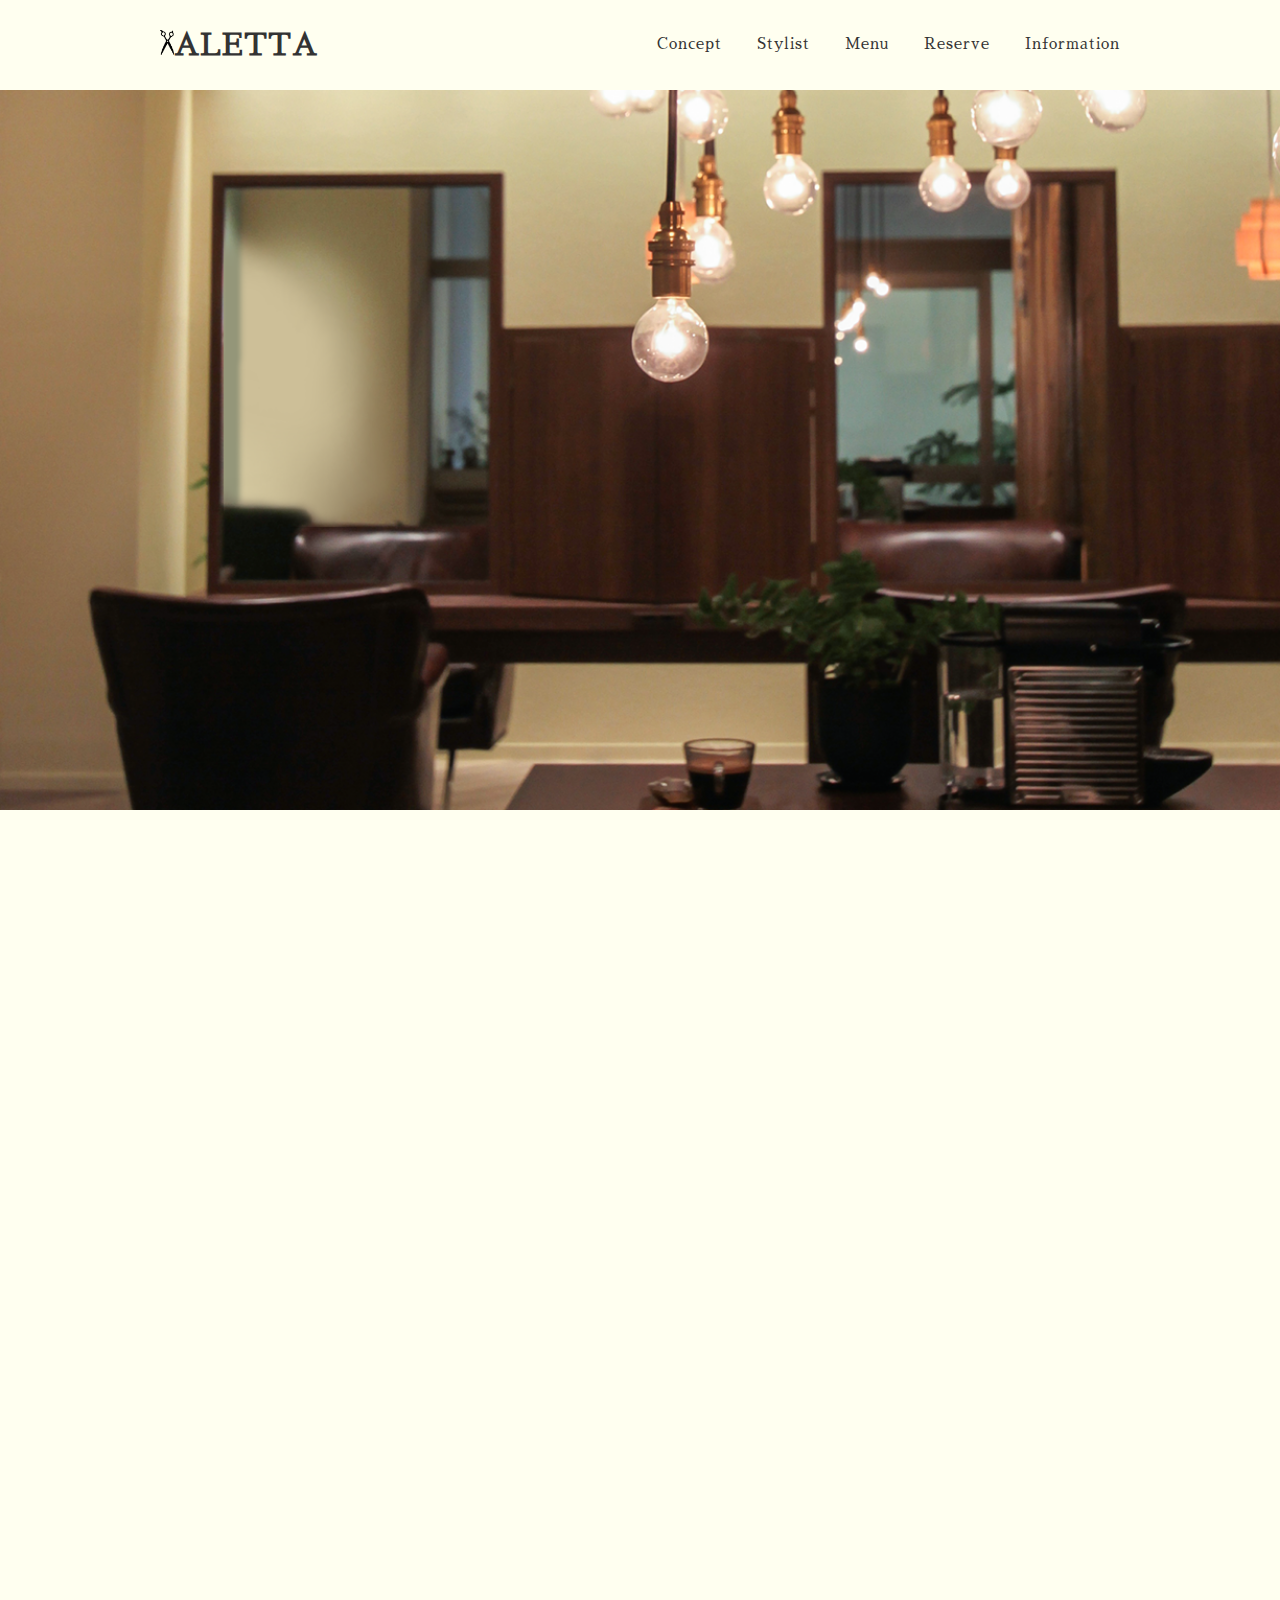
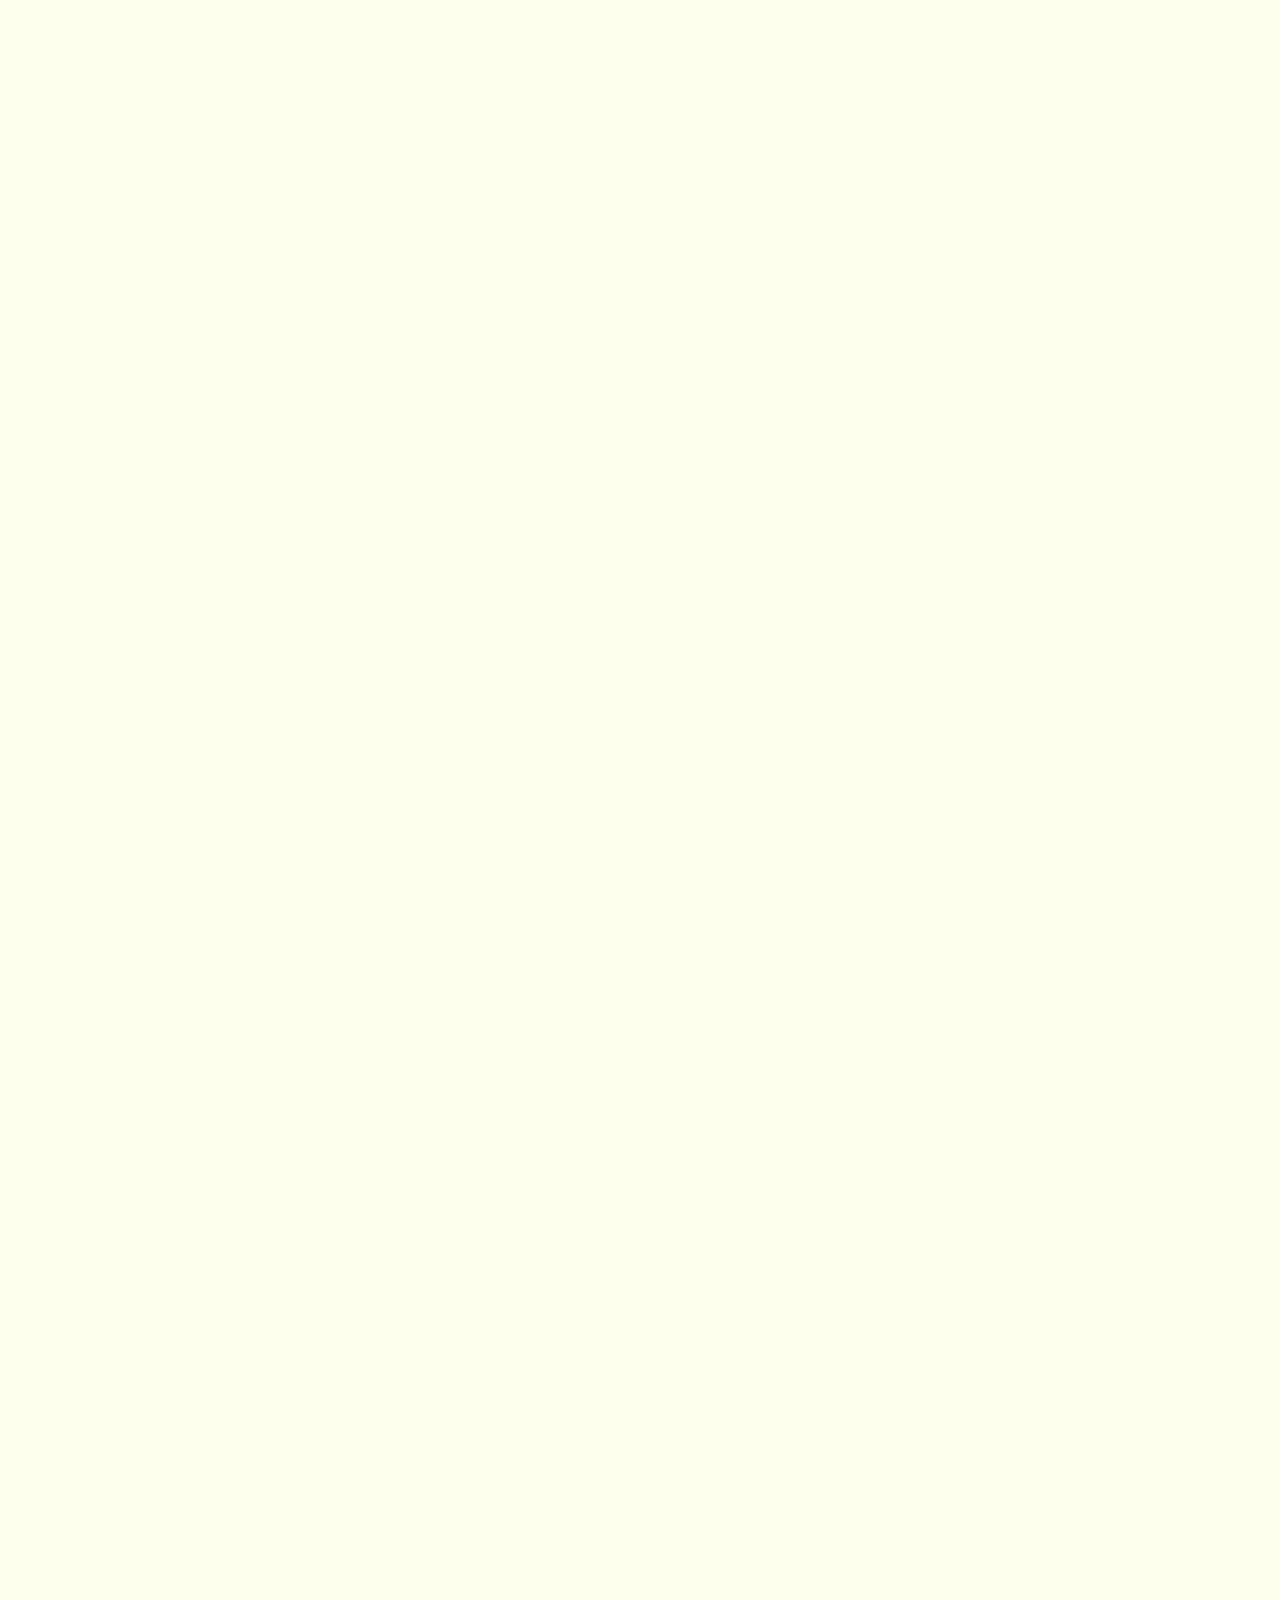
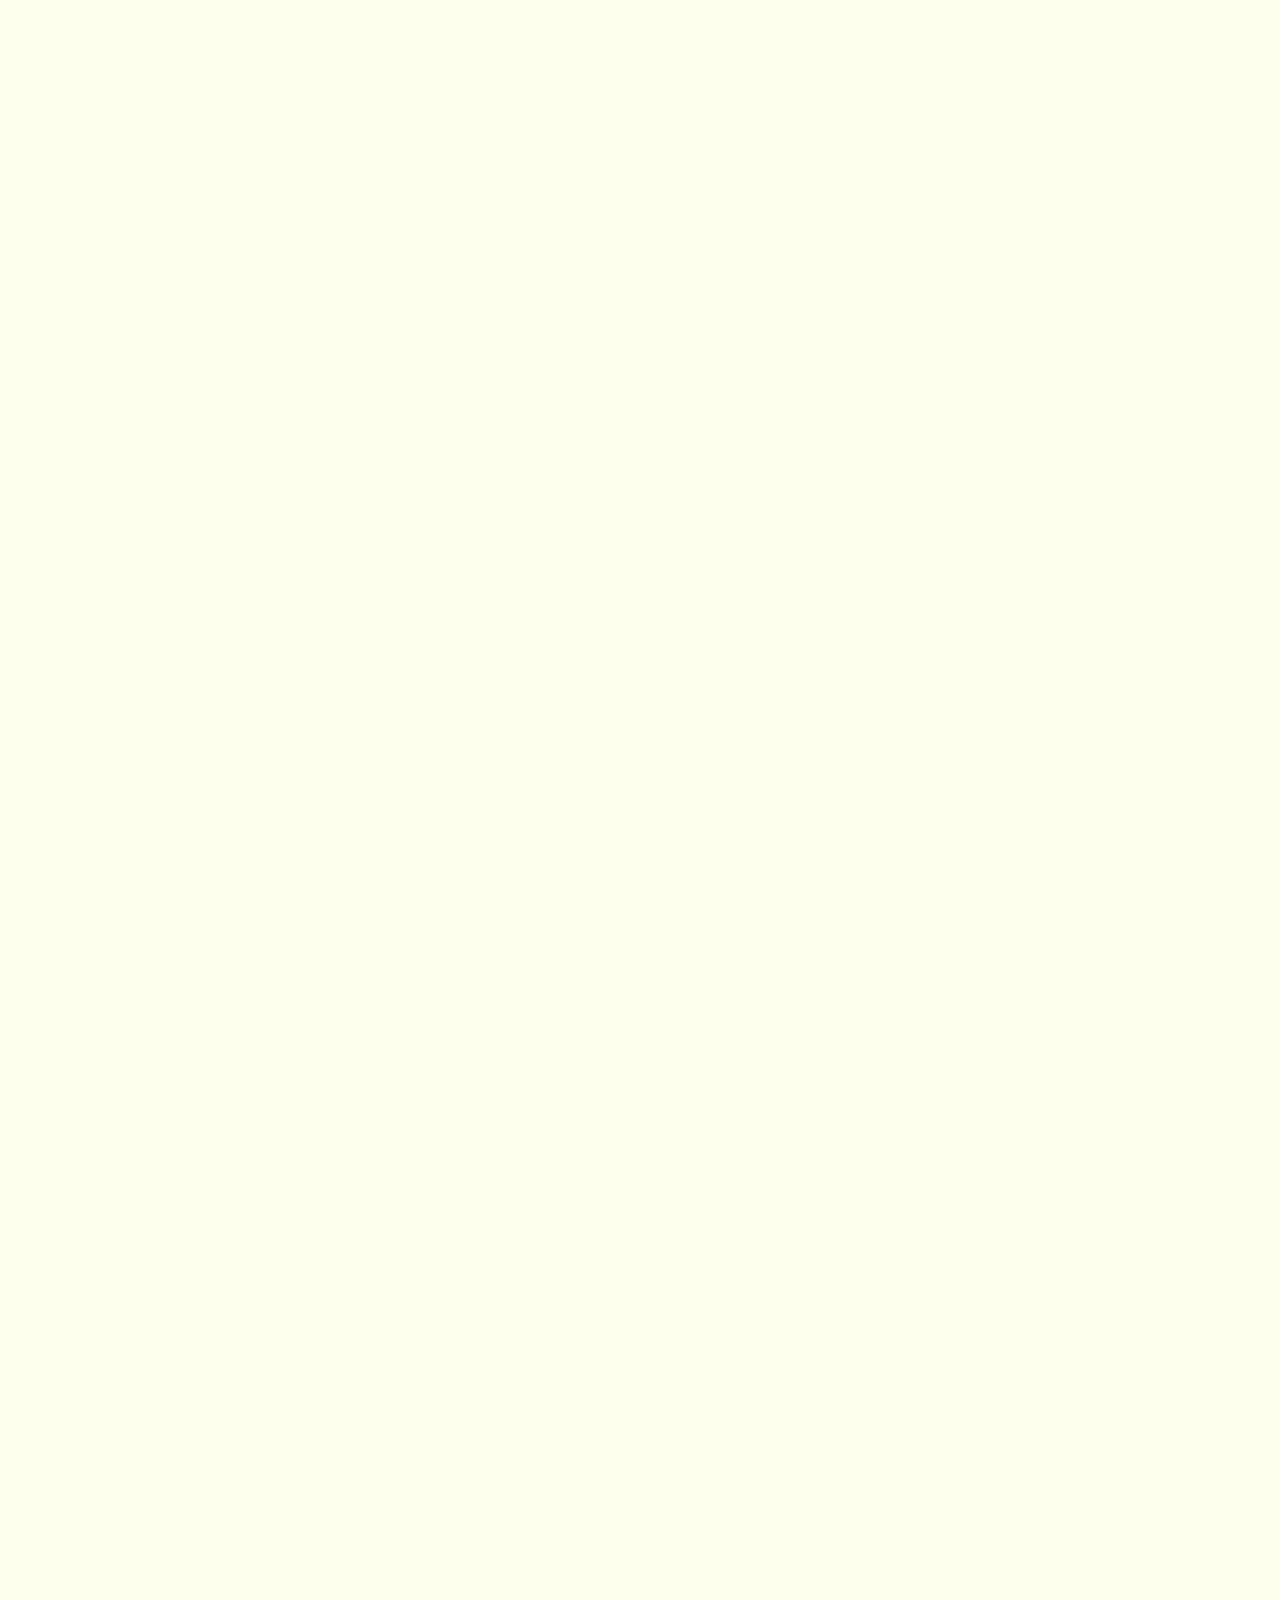
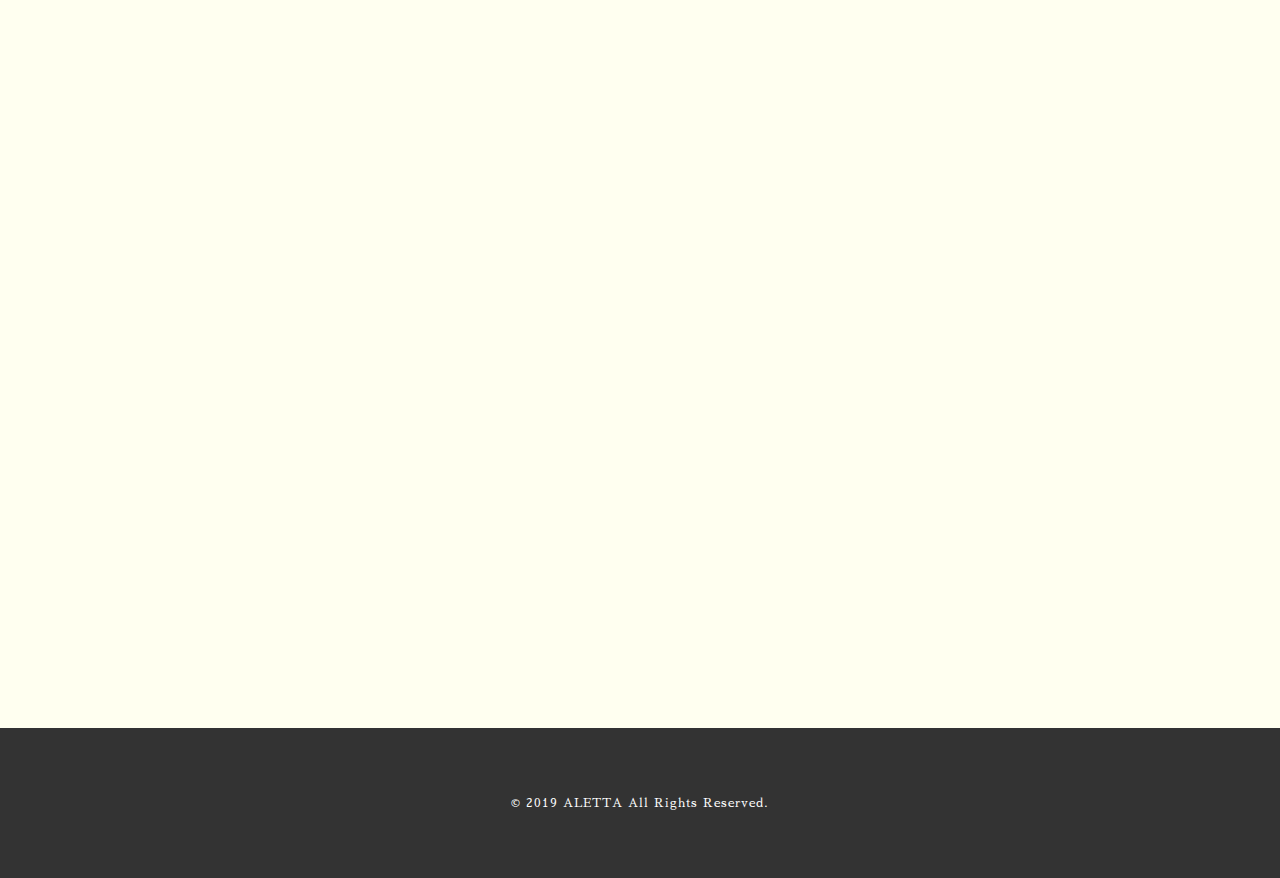
==== index.html @ ea39e841 "Update index.html" ====
<!DOCTYPE html>
<html lang="ja">
  <head>
    <meta charset="utf-8">
    <meta name="viewport" content="width=device-width, initial-scale=1.0">
    <meta name="format-detection" content="telephone=no">
    <title>ALETTA｜京都伏見の美容院</title>
    <link href="https://fonts.googleapis.com/css?family=Sawarabi+Mincho&display=swap" rel="stylesheet">
    <link href="https://use.fontawesome.com/releases/v5.10.1/css/all.css" rel="stylesheet">
    <link rel="stylesheet" href="stylesheet.css">
    <link rel="stylesheet" href="responsive.css">
  </head>
  <body>
    <header id="navigation" class="site-width js-header-show">
      <h1 id="site-logo"><a href="index.html"><img src="images/sample09.png">ALETTA</a></h1>
      <nav>
        <ul>
          <li><a href="#concept-1st">Concept</a></li>
          <li><a href="#stylist">Stylist</a></li>
          <li><a href="#menu">Menu</a></li>
          <!-- <li><a href="#gallery">Gallery</a></li> -->
          <li><a href="#reserve">Reserve</a></li>
          <li><a href="#information">Information</a></li>
        </ul>
      </nav>
      <i id="menu-show" class="fas fa-bars menu-icon"></i>
      <!-- モーダル -->
      <div id="modal">
        <i id="close-btn" class="fas fa-times"></i>
        <div class="link-item">
          <a class="link-btn" href="index.html">Top</a><br>
          <a class="link-btn" href="#concept-1st">Concept</a><br>
          <a class="link-btn" href="#stylist">Stylist</a><br>
          <a class="link-btn" href="#menu">Menu</a><br>
          <!-- <a class="link-btn" href="#gallery">Gallery</a><br> -->
          <a class="link-btn" href="#reserve">Reserve</a><br>
          <a class="link-btn" href="#information">Information</a>
        </div>
      </div>
      <!-- モーダル -->
    </header>
    <!-- <img class="top-banner js-header-show" src="images/sample03.jpg"> -->
    <img class="top-banner js-header-show" src="images/sample13.png">
      <i class="fas fa-chevron-circle-up scroll-icon"></i>
    <main>
      <article id="concept-1st" class="title js-effect">
        <div class="container flex-box site-width">
          <div class="item-left js-effect">
            <h2>Concept</h2>
            <p>ALETTAは近鉄・伏見駅すぐ近く、隠れ家的なまったりとしたサロンです。
              お客様にリラックスしていただける空間を大切にしています。
              美容院が苦手な方や、ご要望を伝えるのが苦手な方もご安心ください。
              しっかりと丁寧なカウンセリングで、ご納得頂ける仕上がりにさせていただきます。
            </p>
          </div>
          <div class="item-right flame js-effect">
            <img src="images/sample01.jpg">
          </div>
        </div>
      </article>
      <article id="stylist" class="title bg-color js-effect">
        <div class="container flex-box site-width">
          <div class="item-right js-effect">
            <h2>Stylist</h2>
            <p class="stylist-name"><span>橋本敬介</span>(施術歴10年)</p>
              <br>
              <p>カット・カラーが得意です。髪質に合ったお似合いのスタイルに仕上げさせていただきます。
                施術後のアフターアレンジももちろんOKです。豊富な知識と経験で理想のスタイルに導きます。
                サロン帰りのような理想のスタイルが長く続くよう心がけています。
                ご来店を心よりお待ちしております。</p>
          </div>
          <div class="item-left flame js-effect">
            <img src="images/sample02.jpg">
          </div>
        </div>
      </article>
      <article id="stylist-2nd" class="site-width title js-effect">
        <div class="container flex-box site-width">
          <div class="item-left js-effect">
            <h3>「髪質」という個性を大切に</h3>
            <p>人と人とのつながりを大切に、たくさんのお客様に笑顔になっていただけるよう努めています。
              今まで自分に似合うスタイルが見つからなかった方やクセ髪のお悩みの方にも、
              お客様一人一人の髪質という「個性」を生かしたスタイルをご提供します。
            </p>
          </div>
          <div class="item-right flame js-effect">
            <img src="images/sample12.jpg">
          </div>
        </div>
      </article>
      <article id="menu" class="title bg-color js-effect">
        <div class="site-width">
        <h2>Menu</h2>
        <div class="container flex-box">
          <div class="item-half">
            <h3>CUT<span>(カット)</span></h3>
            <table class="cut">
              <tr>
                <th>CUT</th><td>4,200円～</td>
              </tr>
              <tr>
                <th>CUT</th><td>4,200円～</td>
              </tr>
              <tr>
                <th>CUT</th><td>4,200円～</td>
              </tr>
            </table>
            <h3>COLOR<span>(カラー)</span></h3>
            <table class="color">
              <tr>
                <th>COLOR</th><td>6,400円～</td>
              </tr>
              <tr>
                <th>COLOR</th><td>6,400円～</td>
              </tr>
              <tr>
                <th>COLOR</th><td>6,400円～</td>
              </tr>
            </table>
          </div>
          <div class="item-half">
            <h3>PERM<span>(パーマ)</span></h3>
            <table class="perm">
              <tr>
                <th>PERM</th><td>7,000円～</td>
              <tr>
                <tr>
                  <th>PERM</th><td>7,000円～</td>
                <tr>
                <tr>
                  <th>PERM</th><td>7,000円～</td>
                <tr>
            </table>
            <h3>OTHER<span>(その他)</span></h3>
            <table>
              <tr>
                <th>OTHER</th><td>2,500円～</td>
              <tr>
              <tr>
                <th>OTHER</th><td>2,500円～</td>
              <tr>
              <tr>
                <th>OTHER</th><td>2,500円～</td>
              <tr>
            </table>
          </div>
        </div>
        <div class="comment">
          <ul>
            <li>価格はすべて税込となります。</li>
            <li>カット料金以外は、シャンプー・ブローは含まれておりません。</li>
            <!-- <li>各種カードのご利用は5,000円以上からとなります。</li> -->
            <li>お客様のご要望に合わせたメニューを各種ご用意しています。<br>
              お気軽にお問い合わせください。</li>
          </ul>
        </div>
      </div>
      </article>
      <article id="gallery" class="title js-effect">
        <!-- <h2>Gallery</h2> -->
        <div class="site-width">
        <div class="gallery-1st container flex-box">
          <div>
            <img src="images/sample05.jpg">
          </div>
          <div>
            <img src="images/sample10.jpg">
          </div>
          <div>
            <img src="images/sample06.jpg">
          </div>
          <div>
            <img src="images/sample08.jpg">
          </div>
        </div>
        <div class="site-width container flex-box">
          <div>
            <img src="images/sample07.jpg">
          </div>
          <div>
            <img src="images/sample08.jpg">
          </div>
          <div>
            <img src="images/sample11.jpg">
          </div>
          <div>
            <img src="images/sample06.jpg">
          </div>
        </div>
      </div>
      </article>
      <article id="reserve" class="title bg-color js-effect">
        <div class="site-width">
          <div class="text-contents">
            <h2>Reserve</h2>
            <p>ご予約は<span>「お電話」</span>もしくは<span>「HOTPEPPER Beauty」</span>にて承っております。</p>
            <p>お子様連れ、男性のお客様も是非ご来店下さい。</p>
            <br>
            <p>火曜～土曜/10:00 ～ 20:00<br>
              日曜/10:00 ～ 19:00</p>
              <br>
          </div>
            <div class="tel">
              <a href="tel:075-643-2233"><i class="fas fa-phone-alt"></i>075-643-2233</a>
            </div>

            <div class="hotpepper">
              <a href="https://beauty.hotpepper.jp/CSP/bt/reserve/?storeId=H000420222&ch=5&vos=cphpbprocap0130408001" target="_blank">
                HOTPEPPER Beautyで予約</a>
              </div>
            </div>
          </article>
      <article id="information" class="title js-effect">
        <div class="container flex-box site-width">
          <div class="info-area item-half js-effect">

            <h2>Information</h2>
            <table>
              <tr>
                <th>Address</th><td>京都府京都市伏見区深草泓ノ壷町16<br>スぺリオン伏見105</td>
              </tr>
              <tr>
                <th>Tel</th><td>075-643-2233</td>
              </tr>
              <tr>
                <th>Open</th><td>火曜～土曜/10:00～20:00(カット最終受付19:00)<br>
                  日曜/10:00～19:00(カット最終受付18:00) </td>
              </tr>
              <tr>
                <th>Close</th><td>毎週月曜・第3火曜 </td>
              </tr>
              <tr>
                <th>Access</th><td>伏見駅を出て目の前の24号線を渡り、左に歩き、<br>2つ目の道を右に曲がるとサロンがあります。 </td>
              </tr>
              <tr>
                <th>Other</th><td>各種カードのご利用は5,000円以上からとなります。 </td>
              </tr>
            </table>
          </div>
          <div class="item-half js-effect">
            <iframe src="https://www.google.com/maps/embed?pb=!1m14!1m8!1m3!1d3270.367406202535!2d135.7576872!3d34.947399!3m2!1i1024!2i768!4f13.1!3m3!1m2!1s0x60010f79b1f1afd3%3A0x3fdf48f632539fe7!2zQUxFVFRB77yI576O5a656Zmi77yJ!5e0!3m2!1sja!2sjp!4v1566107326498!5m2!1sja!2sjp" width="600" height="400" frameborder="0" style="border:0" allowfullscreen></iframe>
          </div>
        </div>
      </article>
    </main>
    <footer>
      <!-- <a href=""><i class="fab fa-instagram fa-lg"></i></a>
      <a href=""><i class="fab fa-facebook-f fa-lg"></i></a><br> -->
      © 2019 <a href="index.html">ALETTA</a> All Rights Reserved.
    </footer>
  </body>
  <script src="https://code.jquery.com/jquery-3.4.1.min.js"></script>
  <script src="main.js"></script>
</html>
---- stylesheet.css ----
html {
  font-size: 62.5%; /* -> 10px; */
}

body {
  margin:0;
  padding: 0;
  color: #333;
  background: #FFFFF0;
  /* background: #999; */
  font-family: "Sawarabi Mincho" , YuMincho, "游明朝", "Hiragino Mincho ProN", "ヒラギノ明朝 ProN W3", Honoka, Meiryo, "メイリオ", serif;
  font-size: 1.5em;
  letter-spacing: 0.1rem;
  line-height: 3rem;
}

h1, h2, h3, h4, h5, h6, p {
  margin: 0;
  padding: 0;
}

h2 {
  margin-bottom: 4rem;
}

h3 {
  margin-bottom: 4rem;
}

ul {
  margin: 0;
  padding: 0;
}

li {
  list-style: none;
}

a {
  text-decoration: none;
  color: #333;
}

th {
  font-weight: normal;
}

.site-width {
  max-width: 960px;
  margin: 0 auto;
}

#navigation {
  /* display: none; */
}

.js-header-show {
  /* opacity: 0.1; */
opacity: 0;
transition: 2.5s;
}

header {
  padding: 0 2%;
  overflow: hidden;
}

#site-logo {
  margin: 3rem 0;
  float: left;
}

#site-logo img {
  height: 2.5rem;
}

header nav {
  float: right;
}

header ul {
  overflow: hidden;
}

header li {
  margin-right: 3.5rem;
  /* font-style: italic; */
  line-height: 8.8rem;
  float: left;
}

header li:last-child {
  margin-right: 0;
}

header li a {
  transition: .5s;
}

header li a:hover {
  color: #815a2b;
  border-bottom: 0.2rem solid #815a2b;
}

.menu-icon {
  margin: 3rem 3% 0 0;
  font-size: 3rem;
  float: right;
  cursor: pointer;
  display: none;
  z-index: 2;
}

#modal {
  width: 100%;
  height: 100%;
  background: rgba(255, 255, 255, 1);
  text-align: center;
  position: fixed;
  top: 0;
  left: 0;
  z-index: 10;
  display: none;
}

#modal a {
  display: inline-block;
  margin-bottom: 2rem;
  font-size: 2rem;
}

#close-btn {
  margin: 3rem 5% 0 0;
  font-size: 3rem;
  float: right;
  cursor: pointer;
}

.link-item {
  margin-top: 7.5rem;
}

.top-banner {
  width: 100%;
  /* opacity: 0.1; */
  opacity: 0;
  transition: 4s;
}

.show {
  opacity: 1;
}

.scroll-icon {
  position: fixed;
  right: 2rem;
  bottom: 4rem;
  color: #999;
  font-size: 3rem;
  cursor: pointer;
}

.title {
  padding: 10rem 0;
}

#concept-1st {
  padding: 15rem 0 10rem 0;
}

#information {
  padding: 10rem 0 15rem 0;
}

.flex-box {
  display: flex;
}

#concept-1st .item-left, #stylist-2nd .item-left {
  width: 40%;
  /* padding-right: 10%; */
  padding: 0 7% 0 3%;
  box-sizing: border-box;
}

#concept-1st h2 {
  margin-top: 5rem;
}

#stylist-2nd h2 {
  margin-top: 5rem;
}

#stylist-2nd h3 {
  margin-top: 5rem;
}

#stylist h2 {
  margin-top: 2rem;
}

#information h2 {
  margin-top: 4rem;
}

#concept-1st .item-right, #stylist-2nd .item-right {
  width: 60%;
}

#stylist .item-right {
  width: 40%;
  padding: 0 3% 0 7%;
  box-sizing: border-box;
  order: 1;
}

#stylist span {
  font-size: 1.8rem;
}

#stylist .item-left {
  width: 60%;
}

.container img {
  width: 100%;
}

.item-half {
  width: 50%;
}

#gallery .container {
  justify-content: space-between;
}

#gallery .container div {
  width: 24%;
}

.gallery-1st div {
  margin-bottom: 1rem;
}

.flame {
  /* background: green; */
  display: inline-block;
  position: relative;
  overflow: hidden;
}

.flame::before, .flame::after {
  content: "";
  position: absolute;
  z-index: 1;
  width: 38%;
  height: 38%;
  background: #FFFFF0;
  transform: rotate(-45deg);
}

.flame::before {
  top: -19%;
  bottom: auto;
  right: auto;
  left: -19%;
}

.flame::after {
  top: auto;
  bottom: -19%;
  right: -19%;
  left: auto;
}

.flame img, #gallery img {
  vertical-align: middle;
}

#menu {
  padding-left: 3%;
  padding-right: 3%;
}

#menu table {
  width: 100%;
  border-collapse: collapse;
}

#menu th {
  width: 30%;
  margin: 0;
  padding: 0.4rem 0 0.4rem 2rem;
  text-align: left;
}

#menu td {
  width: 20%;
  margin: 0;
  padding: 0.4rem 0;
}

#menu span {
  font-size: 1.4rem;
}

#menu .cut, #menu .perm {
  margin-bottom: 3rem;
}

.info-area {
  padding-left: 2%;
}

#information th {
  padding-right: 1.5rem;
  text-align: left;
  box-sizing: border-box;
}

#information td {
  line-height: 2.5rem;
  font-size: 1.4rem;
}

#information iframe {
  width: 100%;
}

#reserve ,#gallery {
  text-align: center;
}

#reserve span {
  font-size: 1.6rem;
}

.tel, .hotpepper {
  width: 40rem;
  height: 6.5rem;
  display: block;
  margin: 2.5rem auto 0 auto;
  font-size: 1.6rem;
  font-weight: bold;
  background: #eee;
  letter-spacing: 0.3rem;
  line-height: 6.5rem;
  border: 0.2rem solid #444;
  border-radius: 0.3rem;
}

.hotpepper, .tel {
  position: relative;
}

#reserve a {
  position: absolute;
  top: 0;
  left: 0;
  width: 100%;
  height: 100%;
  transition: all .8s;
}

#reserve a:hover {
  background: #555;
  color: #fff;
}

footer {
  height: 15rem;
  line-height: 15rem;
  text-align: center;
  color: #fff;
  background: #333;
  font-size: 1.2rem;
}

/* footer .fab {
  margin-top: 3rem;
  margin-bottom: 1.5rem;
  color: #fff;
}

footer .fa-instagram {
  margin-right: .5rem;
} */

footer a {
  color: #fff;
}
---- responsive.css ----
/* 960px未満  */
@media screen and (max-width: 959px) {
  .item-right, .item-left {
    width: 100% !important;
  }

  .item-half {
    width: 100%;
  }

  h2, h3 {
    text-align: center;
  }

  #concept-1st h2, #stylist-2nd h2, #stylist h2, #information h2 {
    margin-top: 0;
  }

  #stylist .item-right {
    order: 1;
  }

  #stylist-2nd h3 {
    margin-top: 0;
  }

  .site-width {
    margin: 0;
  }

  #navigation {
    padding-left: 5%;
    position: fixed;
    top: 0;
    left: 0;
    right: 0;
    background: #FFFFF0;
    box-sizing: border-box;
    z-index: 9;
  }

  header li {
    margin-right: 2rem;
  }

  header nav {
    display: none;
  }

  .menu-icon, #concept-1st .container, #stylist-2nd .container, #stylist .container, #menu .container,   #information .container {
      display: block;
    }

  .top-banner {
    width: 100%;
    min-height: 300px;
    margin-top: 9rem;
    /* transition: 0s; */
    object-fit: cover;
    object-position: 50% 50%;
    }

  .scroll-icon {
    display: none !important;
  }

  #concept-1st, #stylist-2nd, #stylist, #gallery, #menu, #reserve {
    margin-top: -9rem;
    padding: 14rem 0 5rem;
  }

  #information {
    margin-top: -9rem;
    padding: 14rem 0 7.5rem 0;
  }

  #concept-1st .item-left, #stylist-2nd .item-left, #stylist .item-right {
    margin-bottom: 7.5rem;
    padding: 0 20%;
  }

  .stylist-name {
    text-align: center;
  }

  #menu .item-half {
    padding: 0 20%;
    box-sizing: border-box;
  }

  #menu td {
  text-align: center;
  }

  #menu table {
    margin-bottom: 3rem;
  }

  .gallery-1st div {
    margin-bottom: 1rem;
  }

  .text-contents {
    padding: 0 20%;
  }

  #information .item-half {
    margin-bottom: 7.5rem;
    padding: 0 20%;
    box-sizing: border-box;
  }

  #information .item-half:last-child {
    padding: 0;
  }
}

/* 560px未満  */
@media screen and (max-width: 559px) {
  body {
    font-size: 1.4rem;
  }

  #navigation {
    padding-left: 5%;
  }

  #concept-1st, #stylist, #gallery, #menu, #reserve {
    /* padding: 12rem 0 3rem; */
  }

  .gallery-1st div {
    margin-bottom: 0.6rem;
  }

  #information {
    /* padding: 12rem 0 7.5rem 0; */
  }

  #concept-1st .item-left, #stylist-2nd .item-left, #stylist .item-right, #menu .item-half, .text-contents {
    padding: 0 10%;
  }

  .tel, .hotpepper {
    width: 85%;
    font-size: 1.4rem;
  }

  #information .item-half {
    padding: 0 5%;
  }
}

/* 画面が横向きの場合 */
@media (orientation: landscape) {
  #modal a {
    margin-bottom: 0.3rem;
    font-size: 1.8rem;
  }
}
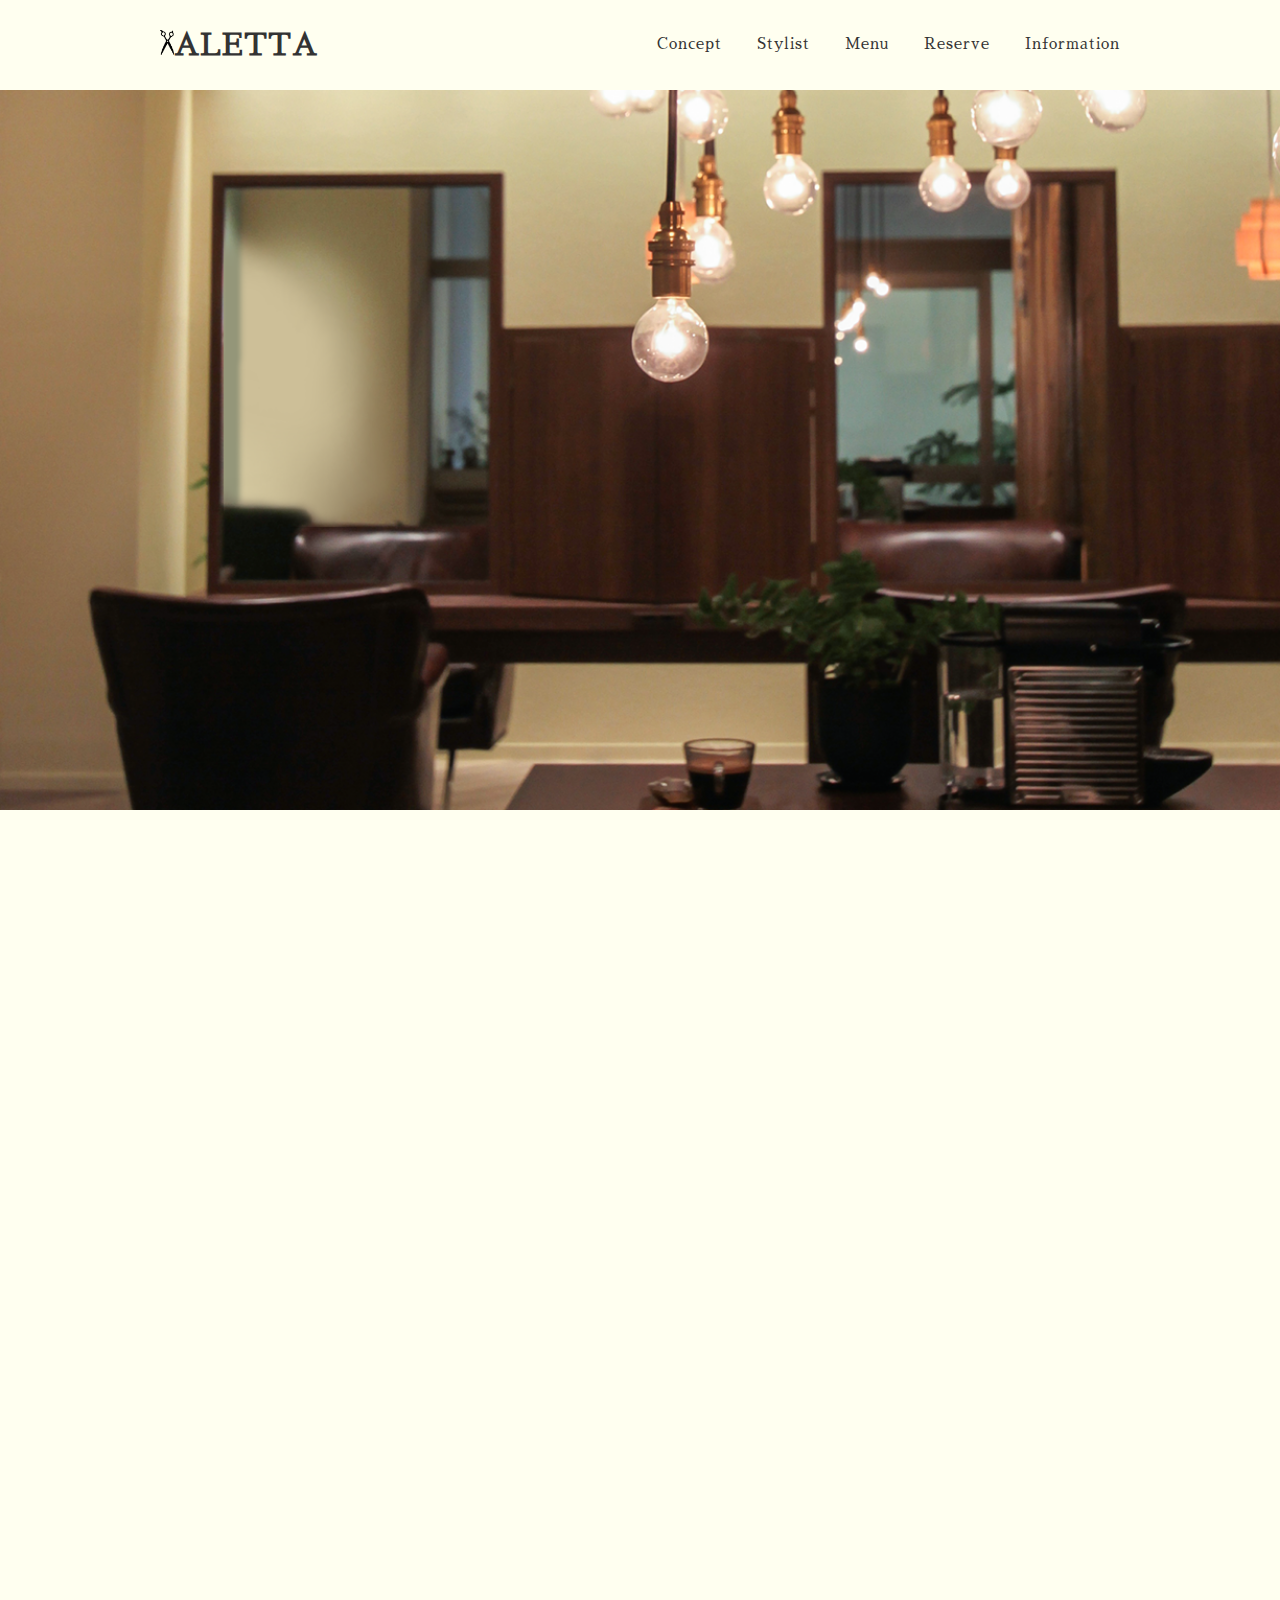
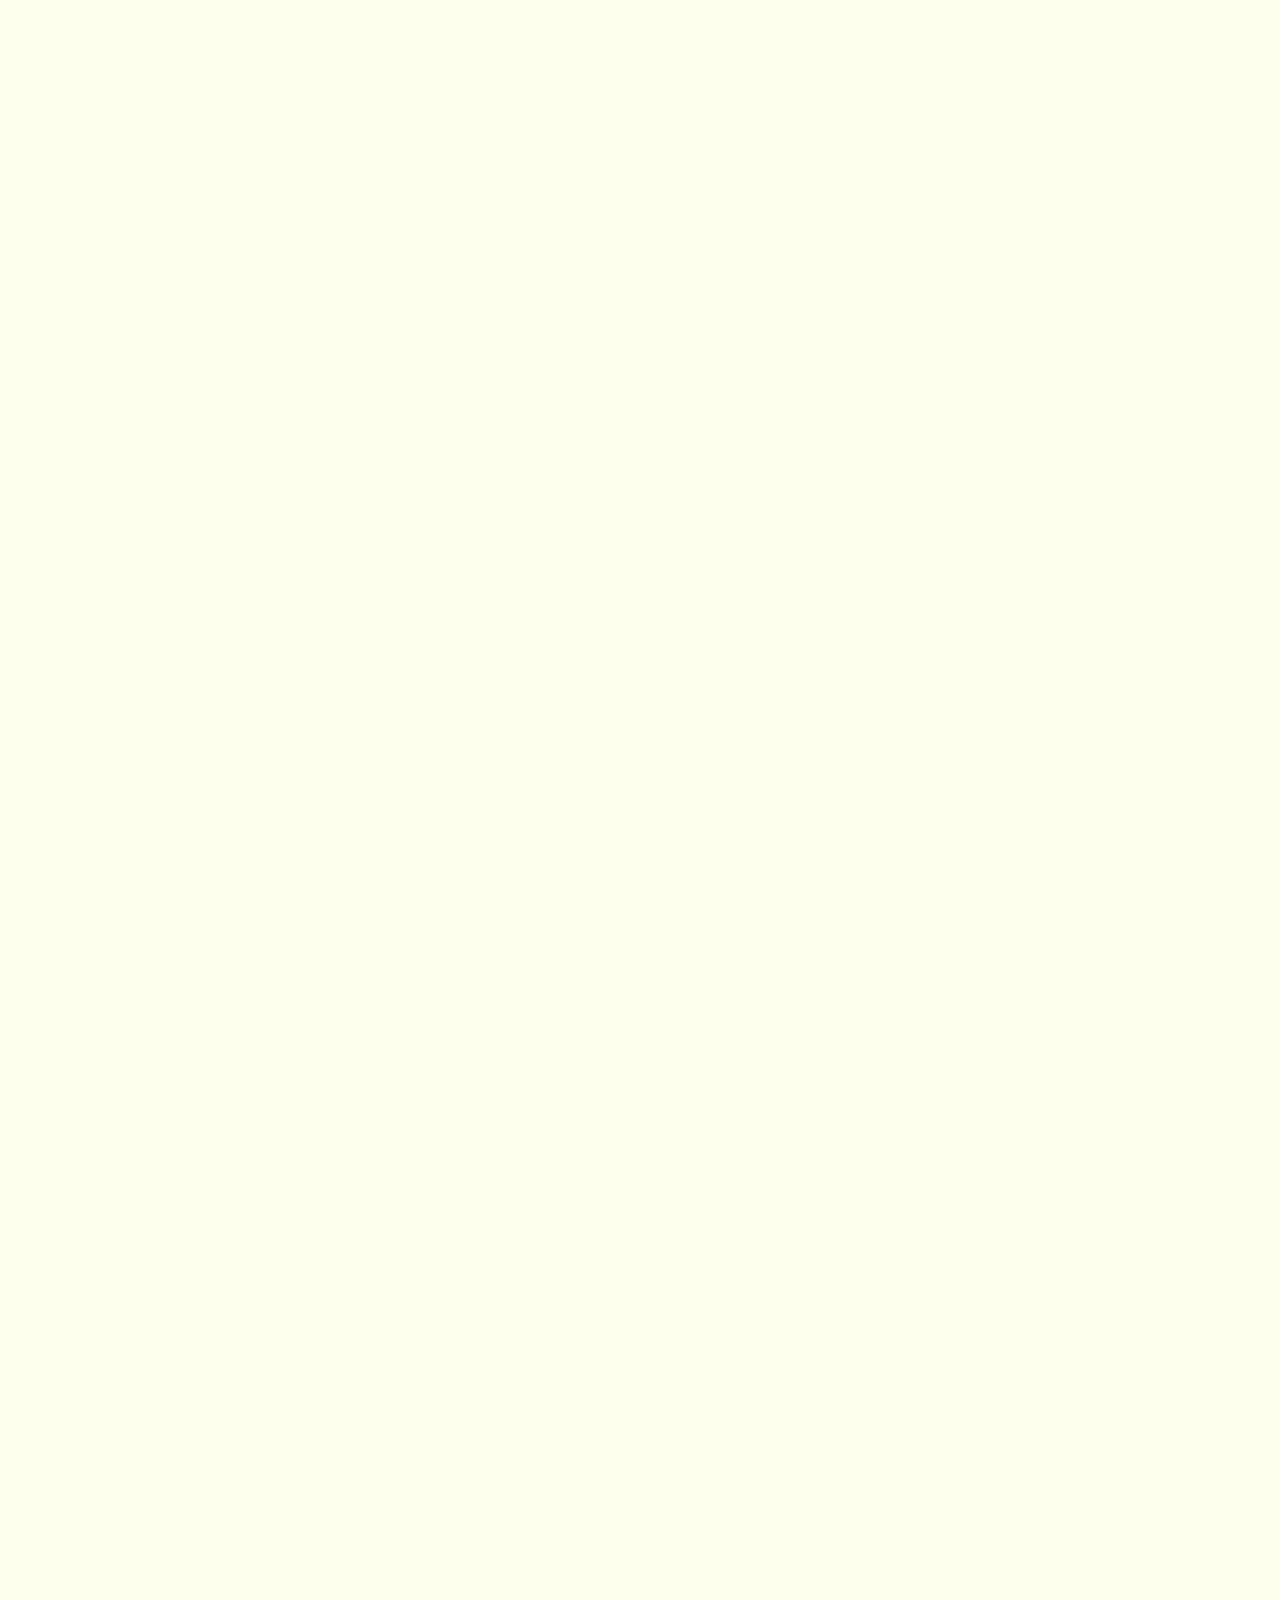
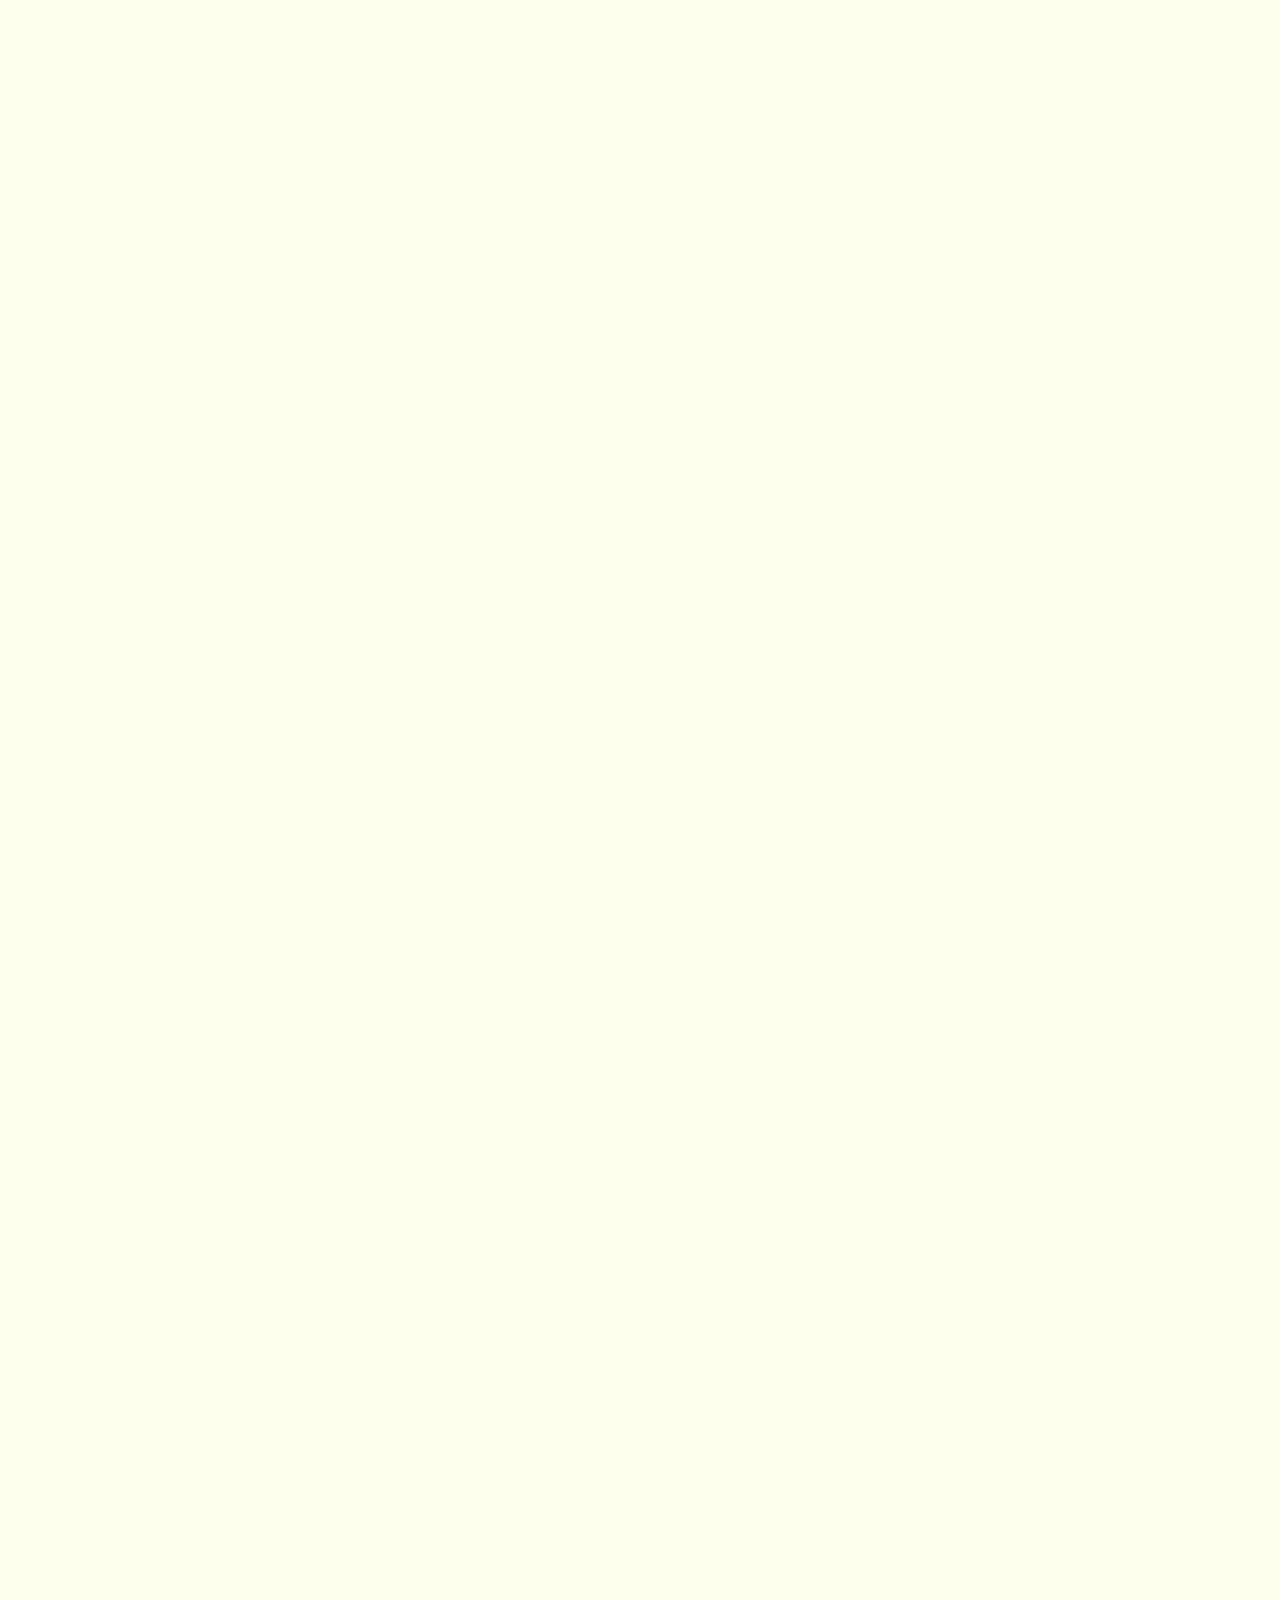
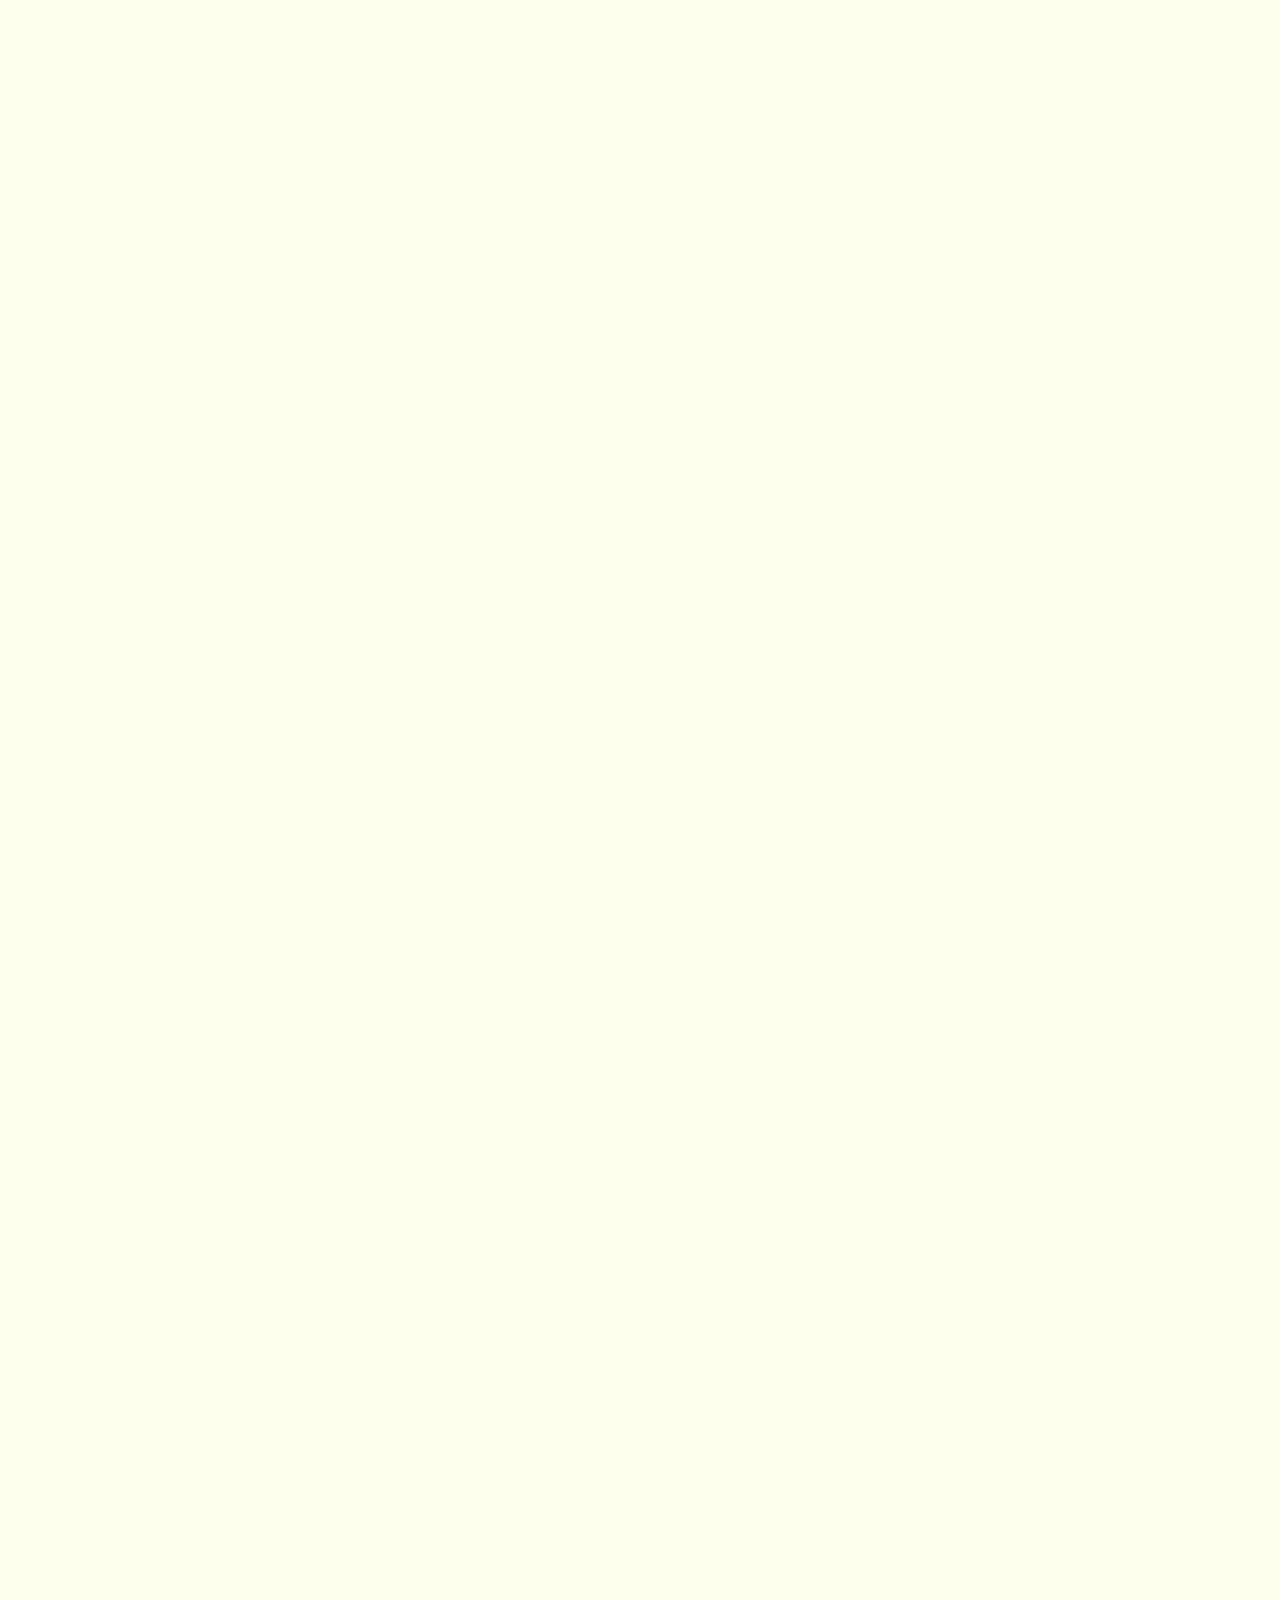
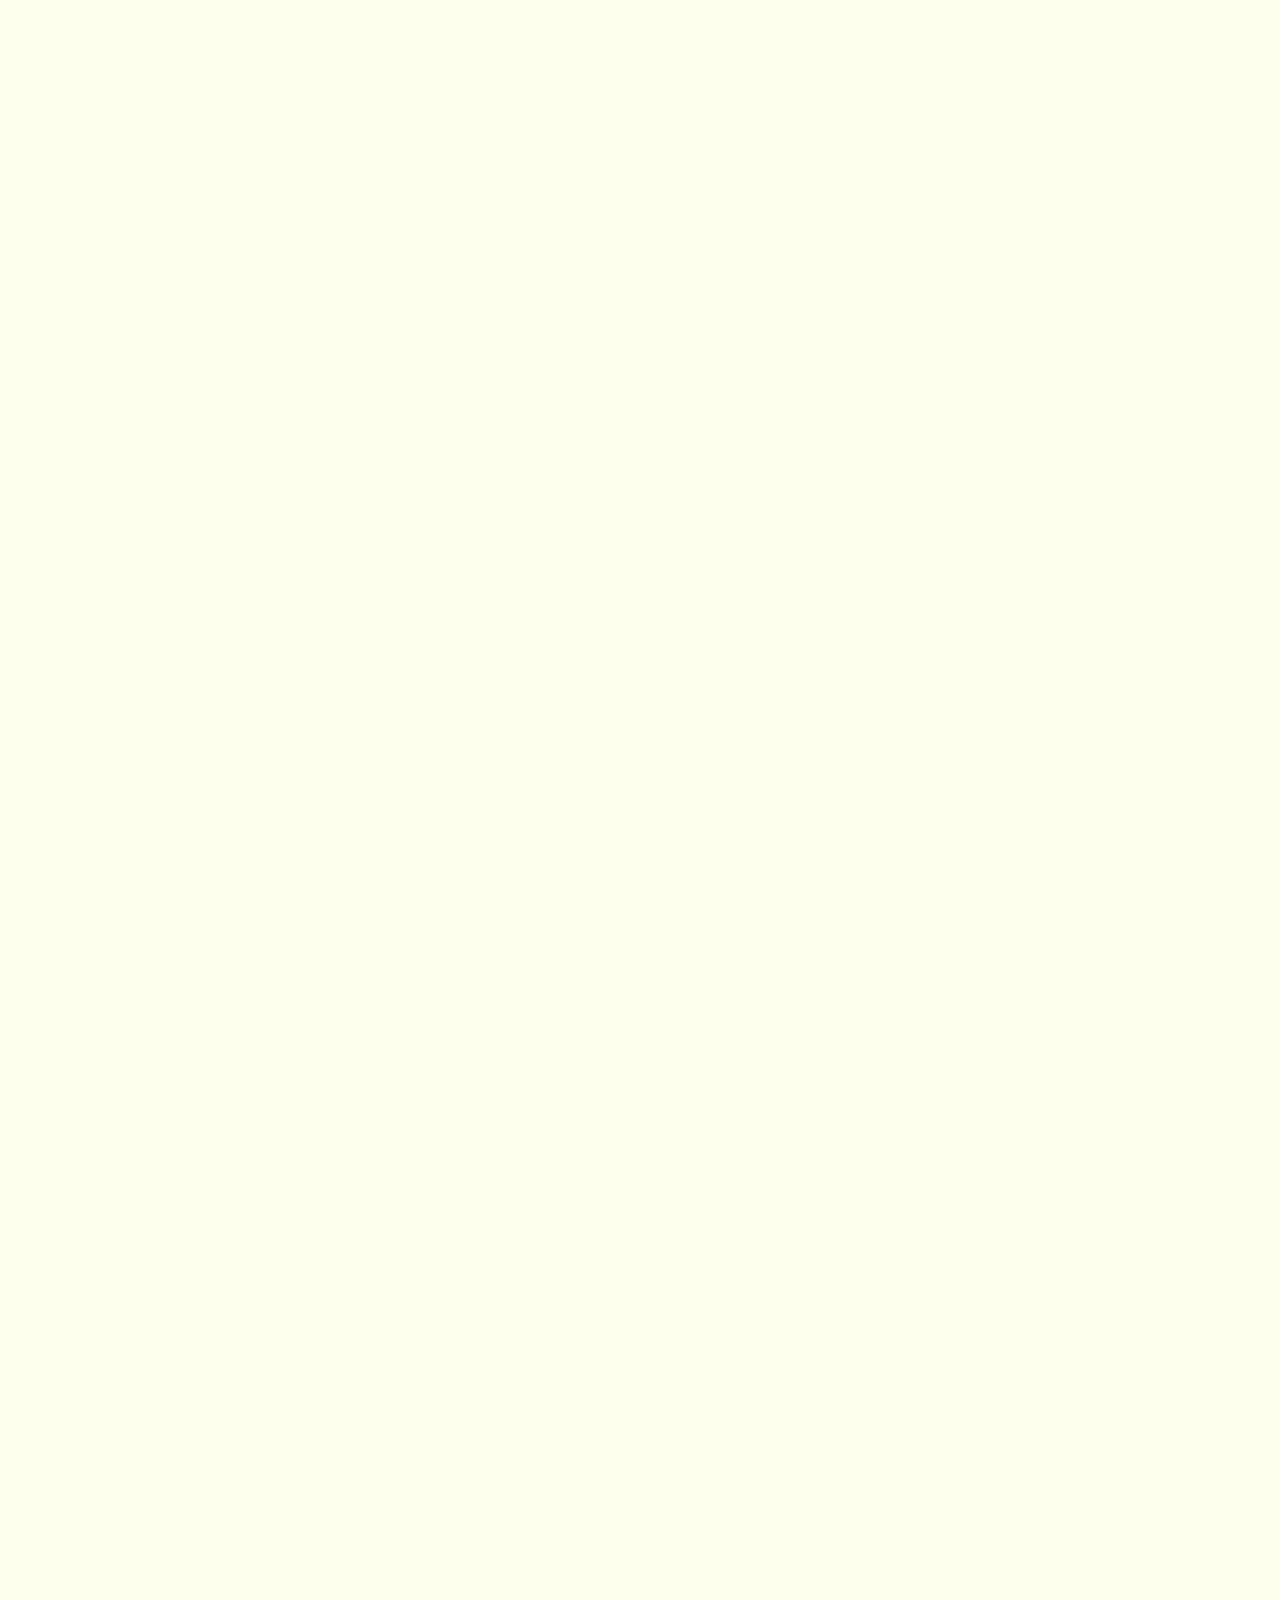
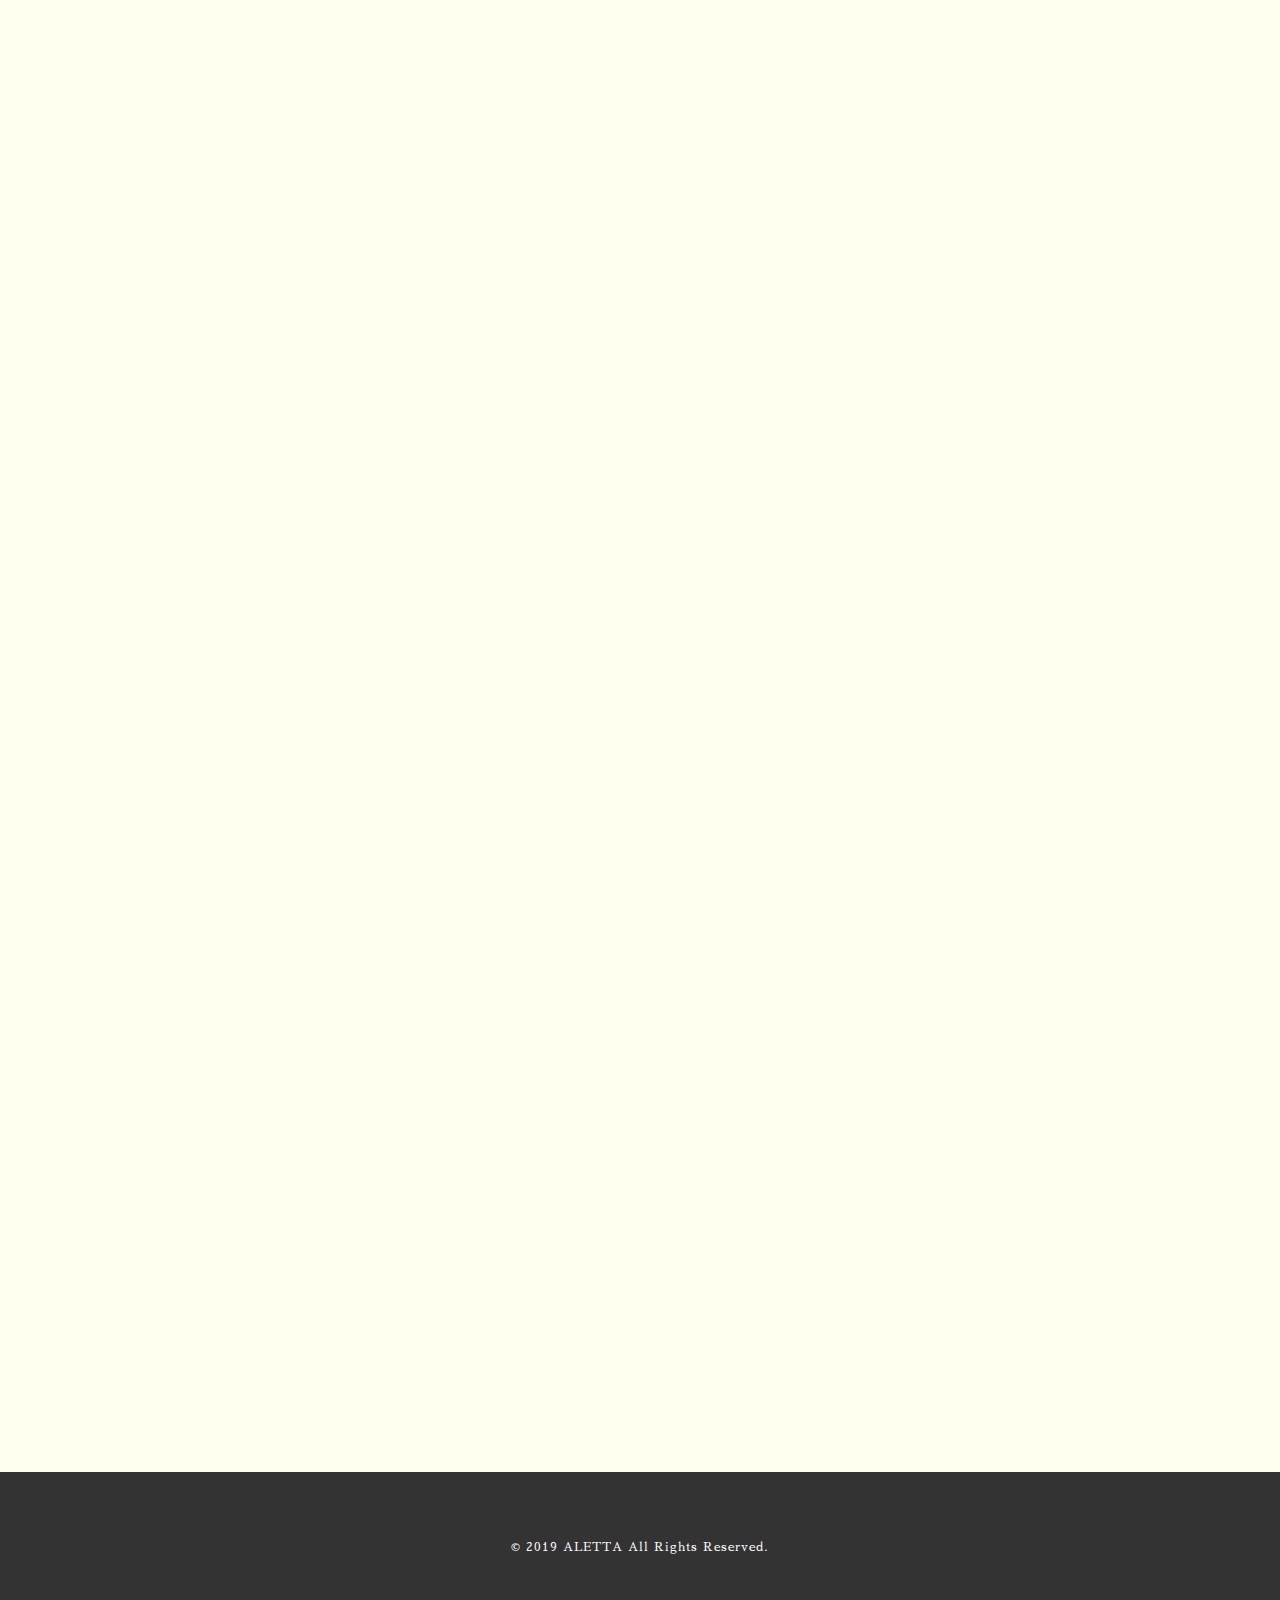
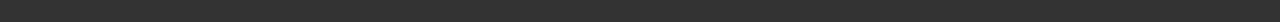
==== commit 56ca57c2: "update index.html" ====
--- a/index.html
+++ b/index.html
@@ -93,54 +93,102 @@
         <h2>Menu</h2>
         <div class="container flex-box">
           <div class="item-half">
-            <h3>CUT<span>(カット)</span></h3>
+            <!-- <h3>CUT<span>(カット)</span></h3> -->
+            <h3>Cut</h3>
             <table class="cut">
               <tr>
-                <th>CUT</th><td>4,200円～</td>
-              </tr>
-              <tr>
-                <th>CUT</th><td>4,200円～</td>
-              </tr>
-              <tr>
-                <th>CUT</th><td>4,200円～</td>
-              </tr>
-            </table>
-            <h3>COLOR<span>(カラー)</span></h3>
+                <th>キッズ</th><td>1,500円</td>
+              </tr>
+                <th>小・中学生</th><td>2,000円</td>
+              <tr>
+              </tr>
+              <tr>
+                <th>高校生</th><td>3,000円</td>
+              </tr>
+              <tr>
+                <th>大人</th><td>4,200円</td>
+              </tr>
+            </table>
+            <!-- <h3>COLOR<span>(カラー)</span></h3> -->
+            <h3>Color</h3>
             <table class="color">
               <tr>
-                <th>COLOR</th><td>6,400円～</td>
-              </tr>
-              <tr>
-                <th>COLOR</th><td>6,400円～</td>
-              </tr>
-              <tr>
-                <th>COLOR</th><td>6,400円～</td>
-              </tr>
-            </table>
+                <th>根元</th><td>4,200円</td>
+              </tr>
+              <tr>
+                <th>オーガニックカラー</th><td>6,400円</td>
+              </tr>
+              <tr>
+                <th>ブリーチ</th><td>4,200円～</td>
+              </tr>
+              <tr>
+                <th>デザインカラー</th><td>10,400円～</td>
+              </tr>
+            </table>
+            <!-- <h3>Perm</h3>
+            <table class="perm">
+              <tr>
+                <th>コスメパーマ</th><td>5,200円</td>
+              <tr>
+                <tr>
+                  <th>デジタルパーマ</th><td>8,200円</td>
+                <tr>
+                <tr>
+                  <th>ストレートパーマ</th><td>8,200円</td>
+                <tr>
+                <tr>
+                  <th>縮毛矯正</th><td>12,000円</td>
+                <tr>
+            </table> -->
           </div>
           <div class="item-half">
-            <h3>PERM<span>(パーマ)</span></h3>
+            <!-- <h3>PERM<span>(パーマ)</span></h3> -->
+            <h3>Perm</h3>
             <table class="perm">
               <tr>
-                <th>PERM</th><td>7,000円～</td>
-              <tr>
-                <tr>
-                  <th>PERM</th><td>7,000円～</td>
-                <tr>
-                <tr>
-                  <th>PERM</th><td>7,000円～</td>
-                <tr>
-            </table>
-            <h3>OTHER<span>(その他)</span></h3>
+                <th>コスメパーマ</th><td>5,200円</td>
+              <tr>
+                <tr>
+                  <th>デジタルパーマ</th><td>8,200円</td>
+                <tr>
+                <tr>
+                  <th>ストレートパーマ</th><td>8,200円</td>
+                <tr>
+                <tr>
+                  <th>縮毛矯正</th><td>12,000円</td>
+                <tr>
+            </table>
+
+            <!-- <h3>Course</h3>
+            <table class="course">
+              <tr>
+                <th>カット+トリートメント</th><td>6,400円</td>
+              <tr>
+                <tr>
+                  <th>カット+オーガニックカラー</th><td>8,400円</td>
+                <tr>
+                <tr>
+                  <th>カット+オーガニックカラー+トリートメント</th><td>12,600円</td>
+                <tr>
+                <tr>
+                  <th>カット+デザインカラー+トリートメント</th><td>16,800円～</td>
+                <tr>
+                <tr>
+                  <th>カット+縮毛矯正+トリートメント</th><td>18,400円</td>
+                <tr>
+                <tr>
+                  <th>カット+コスメパーマ+トリートメント</th><td>11,600円</td>
+                <tr>
+            </table> -->
+
+            <!-- <h3>OTHER<span>(その他)</span></h3> -->
+            <h3>Other</h3>
             <table>
               <tr>
-                <th>OTHER</th><td>2,500円～</td>
-              <tr>
-              <tr>
-                <th>OTHER</th><td>2,500円～</td>
-              <tr>
-              <tr>
-                <th>OTHER</th><td>2,500円～</td>
+                <th>トリートメント</th><td>2,200円</td>
+              <tr>
+              <tr>
+                <th>ヘッドスパ</th><td>3,000円</td>
               <tr>
             </table>
           </div>
@@ -148,9 +196,10 @@
         <div class="comment">
           <ul>
             <li>価格はすべて税込となります。</li>
-            <li>カット料金以外は、シャンプー・ブローは含まれておりません。</li>
+            <li>カット、カラー、パーマは、シャンプー・ブローが含まれています。</li>
+            <li>カラーは薬剤塗布量によってお値段が変わります。</li>
             <!-- <li>各種カードのご利用は5,000円以上からとなります。</li> -->
-            <li>お客様のご要望に合わせたメニューを各種ご用意しています。<br>
+            <li>お客様のご要望に合わせたセットメニューを各種ご用意しています。<br>
               お気軽にお問い合わせください。</li>
           </ul>
         </div>
@@ -158,36 +207,41 @@
       </article>
       <article id="gallery" class="title js-effect">
         <!-- <h2>Gallery</h2> -->
-        <div class="site-width">
-        <div class="gallery-1st container flex-box">
-          <div>
-            <img src="images/sample05.jpg">
-          </div>
-          <div>
-            <img src="images/sample10.jpg">
-          </div>
-          <div>
-            <img src="images/sample06.jpg">
-          </div>
-          <div>
-            <img src="images/sample08.jpg">
-          </div>
-        </div>
-        <div class="site-width container flex-box">
-          <div>
-            <img src="images/sample07.jpg">
-          </div>
-          <div>
-            <img src="images/sample08.jpg">
-          </div>
-          <div>
-            <img src="images/sample11.jpg">
-          </div>
-          <div>
-            <img src="images/sample06.jpg">
-          </div>
-        </div>
-      </div>
+        <!-- PC・タブレット用画像 -->
+        <div class="site-width pc">
+          <div class="gallery-1st container flex-box">
+            <div><img src="images/sample05.jpg"></div>
+            <div><img src="images/sample10.jpg"></div>
+            <div><img src="images/sample06.jpg"></div>
+            <div><img src="images/sample08.jpg"></div>
+          </div>
+          <div class="site-width container flex-box">
+            <div><img src="images/sample07.jpg"></div>
+            <div><img src="images/sample08.jpg"></div>
+            <div><img src="images/sample11.jpg"></div>
+            <div><img src="images/sample06.jpg"></div>
+          </div>
+        </div>
+        <!-- pc・タブレット用画像 -->
+
+        <!-- スマホ用画像 -->
+        <div class="site-width sp">
+          <ul class="sp-gallery">
+            <li class="slide active"><img src="images/sample08.jpg"></li>
+            <li class="slide"><img src="images/sample05.jpg"></li>
+            <li class="slide"><img src="images/sample10.jpg"></li>
+            <li class="slide"><img src="images/sample06.jpg"></li>
+            <li class="slide"><img src="images/sample08.jpg"></li>
+            <li class="slide"><img src="images/sample07.jpg"></li>
+            <li class="slide"><img src="images/sample11.jpg"></li>
+            <li class="slide"><img src="images/sample06.jpg"></li>
+          </ul>
+          <div class="btn-wrap">
+            <i class="fas fa-angle-left slide-btn prev-btn"></i>
+            <i class="fas fa-angle-right slide-btn next-btn"></i>
+          </div>
+        </div>
+        <!-- スマホ用画像 -->
       </article>
       <article id="reserve" class="title bg-color js-effect">
         <div class="site-width">
@@ -233,7 +287,9 @@
                 <th>Access</th><td>伏見駅を出て目の前の24号線を渡り、左に歩き、<br>2つ目の道を右に曲がるとサロンがあります。 </td>
               </tr>
               <tr>
-                <th>Other</th><td>各種カードのご利用は5,000円以上からとなります。 </td>
+                <th>Other</th><td>5,000円以上でクレジットカードの利用が可能です。<br>
+                  <!-- (別途540円いただきます) -->
+                </td>
               </tr>
             </table>
           </div>
--- a/stylesheet.css
+++ b/stylesheet.css
@@ -32,7 +32,7 @@
   padding: 0;
 }
 
-li {
+header li {
   list-style: none;
 }
 
@@ -52,6 +52,7 @@
 
 #navigation {
   /* display: none; */
+  transition: 0.3s;
 }
 
 .js-header-show {
@@ -137,7 +138,7 @@
 }
 
 .link-item {
-  margin-top: 7.5rem;
+  margin-top: 10rem;
 }
 
 .top-banner {
@@ -161,15 +162,11 @@
 }
 
 .title {
-  padding: 10rem 0;
-}
-
-#concept-1st {
-  padding: 15rem 0 10rem 0;
+  padding: 15rem 0;
 }
 
 #information {
-  padding: 10rem 0 15rem 0;
+  padding: 15rem 0 20rem 0;
 }
 
 .flex-box {
@@ -195,16 +192,20 @@
   margin-top: 5rem;
 }
 
-#stylist h2 {
+#stylist h2, #information h2 {
   margin-top: 2rem;
 }
 
 #information h2 {
-  margin-top: 4rem;
+  /* margin-top: 4rem; */
 }
 
 #concept-1st .item-right, #stylist-2nd .item-right {
   width: 60%;
+}
+
+.bg-color {
+  background: #F5F5DC;
 }
 
 #stylist .item-right {
@@ -214,6 +215,10 @@
   order: 1;
 }
 
+#stylist img {
+  /* vertical-align: middle; */
+}
+
 #stylist span {
   font-size: 1.8rem;
 }
@@ -243,7 +248,6 @@
 }
 
 .flame {
-  /* background: green; */
   display: inline-block;
   position: relative;
   overflow: hidden;
@@ -259,6 +263,10 @@
   transform: rotate(-45deg);
 }
 
+.bg-color .flame::before,  .bg-color .flame::after {
+  background: #F5F5DC;
+}
+
 .flame::before {
   top: -19%;
   bottom: auto;
@@ -306,6 +314,16 @@
 
 #menu .cut, #menu .perm {
   margin-bottom: 3rem;
+}
+
+#menu table {
+  margin-bottom:4rem;
+}
+
+.comment {
+  width: 50%;
+  padding: 0 25%;
+  font-size: 1.3rem;
 }
 
 .info-area {
--- a/responsive.css
+++ b/responsive.css
@@ -16,12 +16,12 @@
     margin-top: 0;
   }
 
+  #stylist-2nd h3 {
+    margin-top: 0;
+  }
+
   #stylist .item-right {
     order: 1;
-  }
-
-  #stylist-2nd h3 {
-    margin-top: 0;
   }
 
   .site-width {
@@ -65,18 +65,32 @@
   }
 
   #concept-1st, #stylist-2nd, #stylist, #gallery, #menu, #reserve {
-    margin-top: -9rem;
-    padding: 14rem 0 5rem;
+    /* margin-top: -9rem; */
+    /* padding: 14rem 0 5rem 0; */
+    padding: 9rem 0 9rem 0;
+  }
+
+  #concept-1st {
+    padding-top: 9rem;
   }
 
   #information {
-    margin-top: -9rem;
-    padding: 14rem 0 7.5rem 0;
+    /* margin-top: -9rem; */
+    /* padding: 14rem 0 7.5rem 0; */
+    padding: 5rem 0 7.5rem 0;
   }
 
   #concept-1st .item-left, #stylist-2nd .item-left, #stylist .item-right {
     margin-bottom: 7.5rem;
     padding: 0 20%;
+  }
+
+  .bg-color {
+    /* background: #FFFFF0; */
+  }
+
+  .bg-color .flame::before,  .bg-color .flame::after {
+    /* background: #FFFFF0; */
   }
 
   .stylist-name {
@@ -94,6 +108,13 @@
 
   #menu table {
     margin-bottom: 3rem;
+  }
+
+  .comment {
+    width: 100%;
+    padding: 0 22%;
+    font-size: 1.2rem;
+    box-sizing: border-box;
   }
 
   .gallery-1st div {
@@ -127,6 +148,7 @@
 
   #concept-1st, #stylist, #gallery, #menu, #reserve {
     /* padding: 12rem 0 3rem; */
+
   }
 
   .gallery-1st div {
@@ -134,11 +156,15 @@
   }
 
   #information {
-    /* padding: 12rem 0 7.5rem 0; */
+    padding: 9rem 0 7.5rem 0;
   }
 
   #concept-1st .item-left, #stylist-2nd .item-left, #stylist .item-right, #menu .item-half, .text-contents {
     padding: 0 10%;
+  }
+
+  .comment {
+    padding: 0 12%;
   }
 
   .tel, .hotpepper {
@@ -153,6 +179,10 @@
 
 /* 画面が横向きの場合 */
 @media (orientation: landscape) {
+  .link-item {
+    margin-top: 7.5rem;
+  }
+
   #modal a {
     margin-bottom: 0.3rem;
     font-size: 1.8rem;
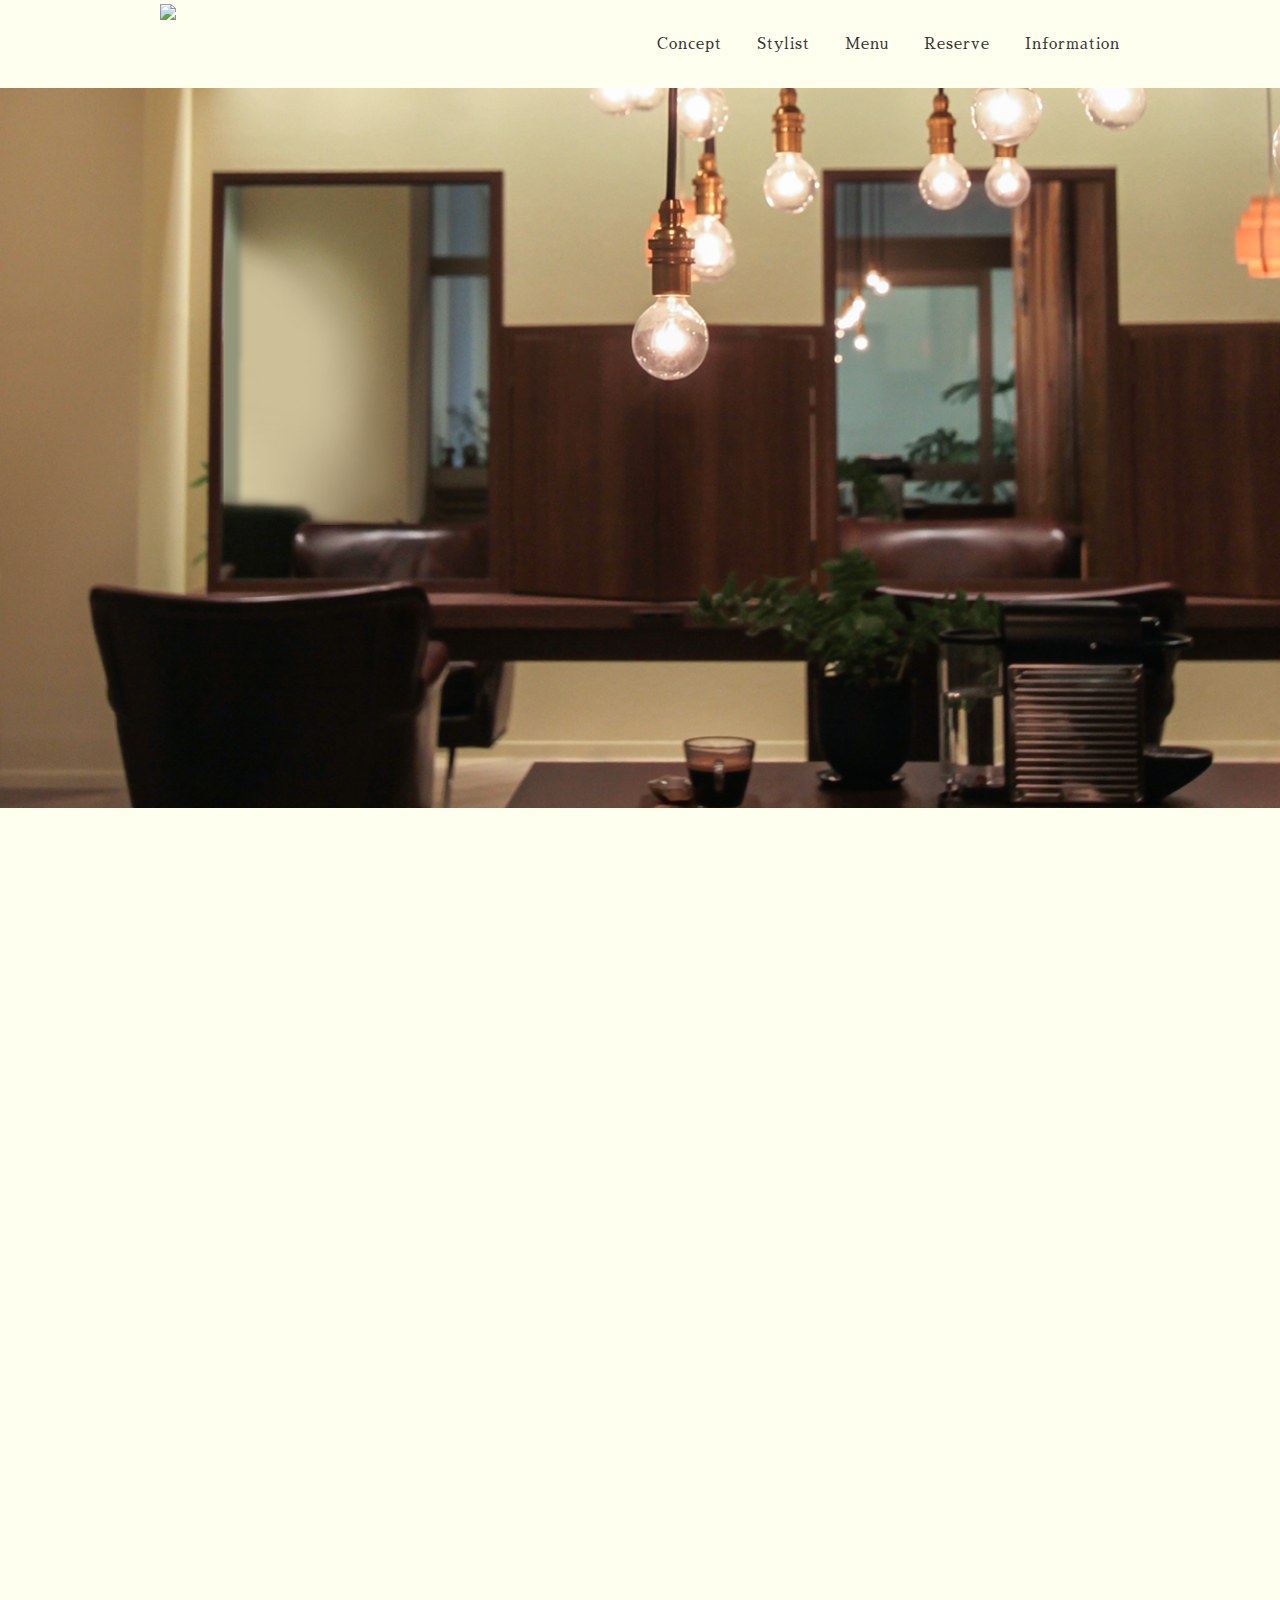
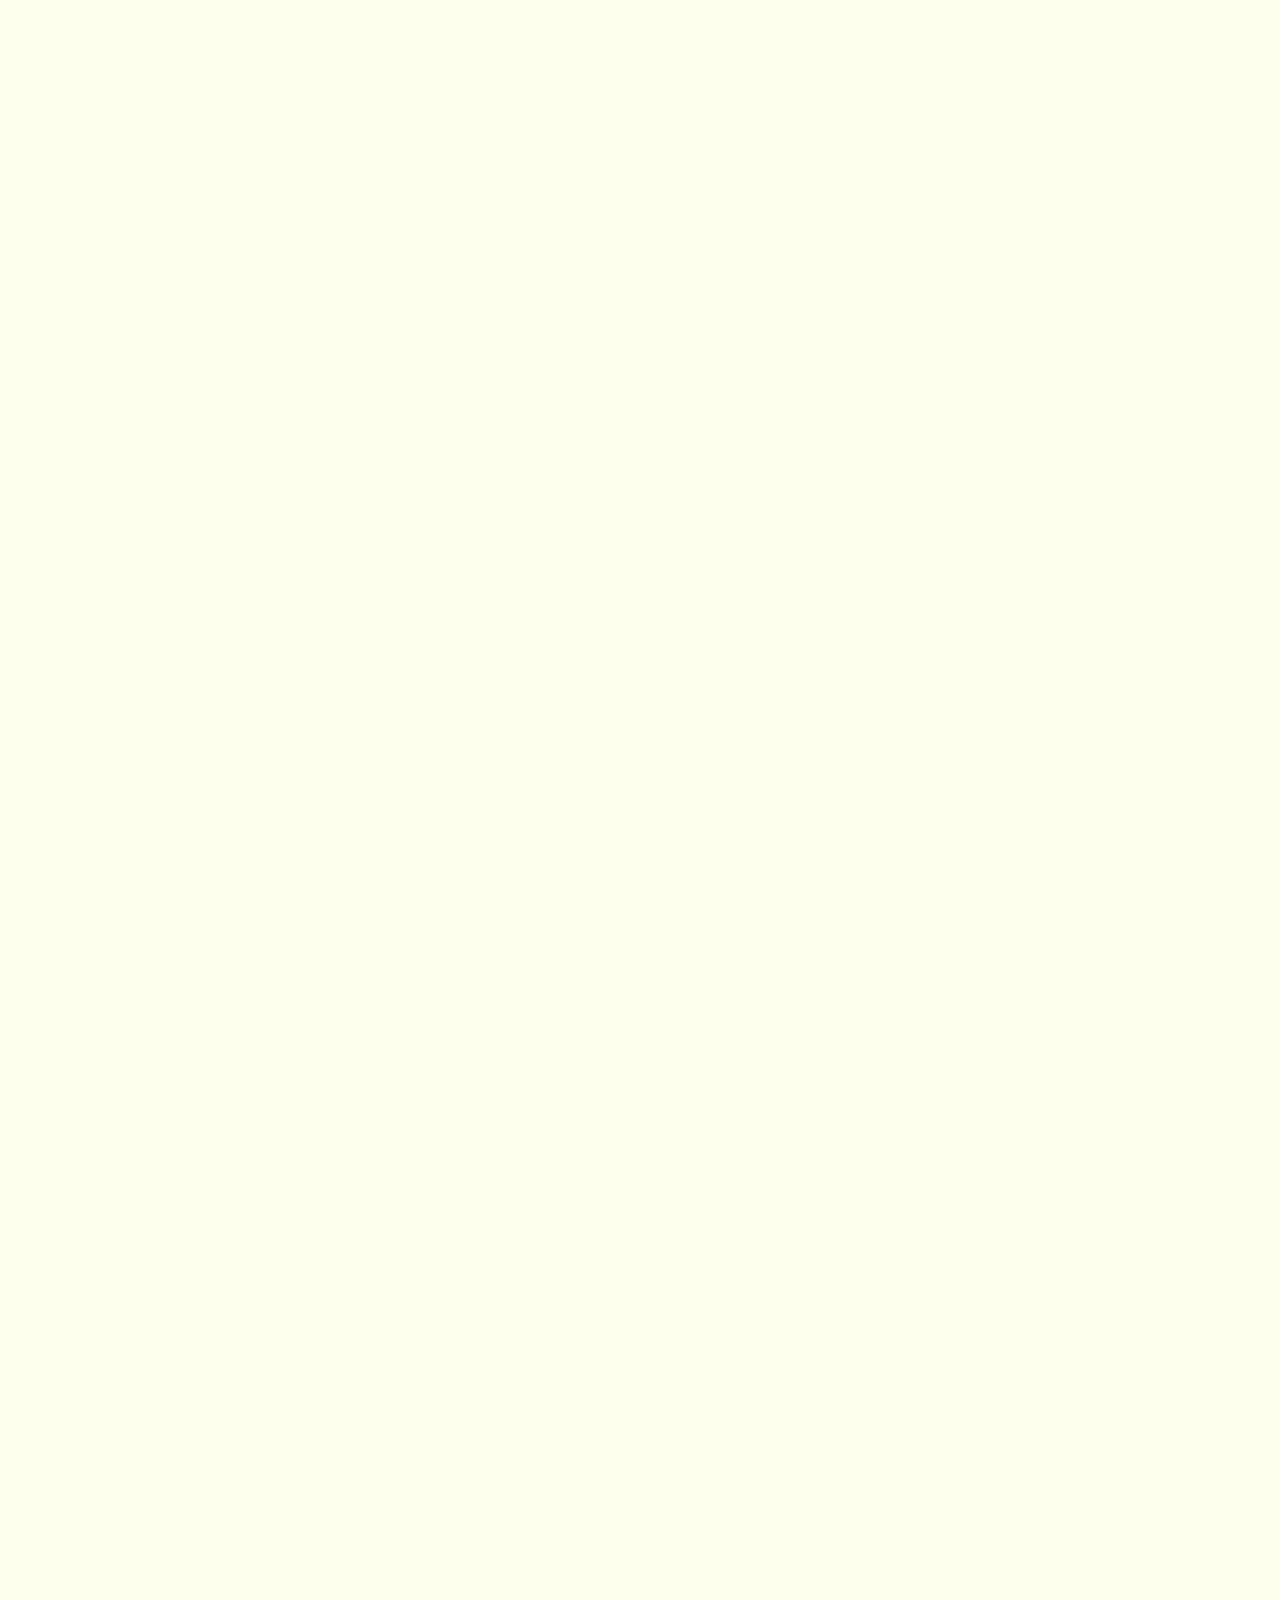
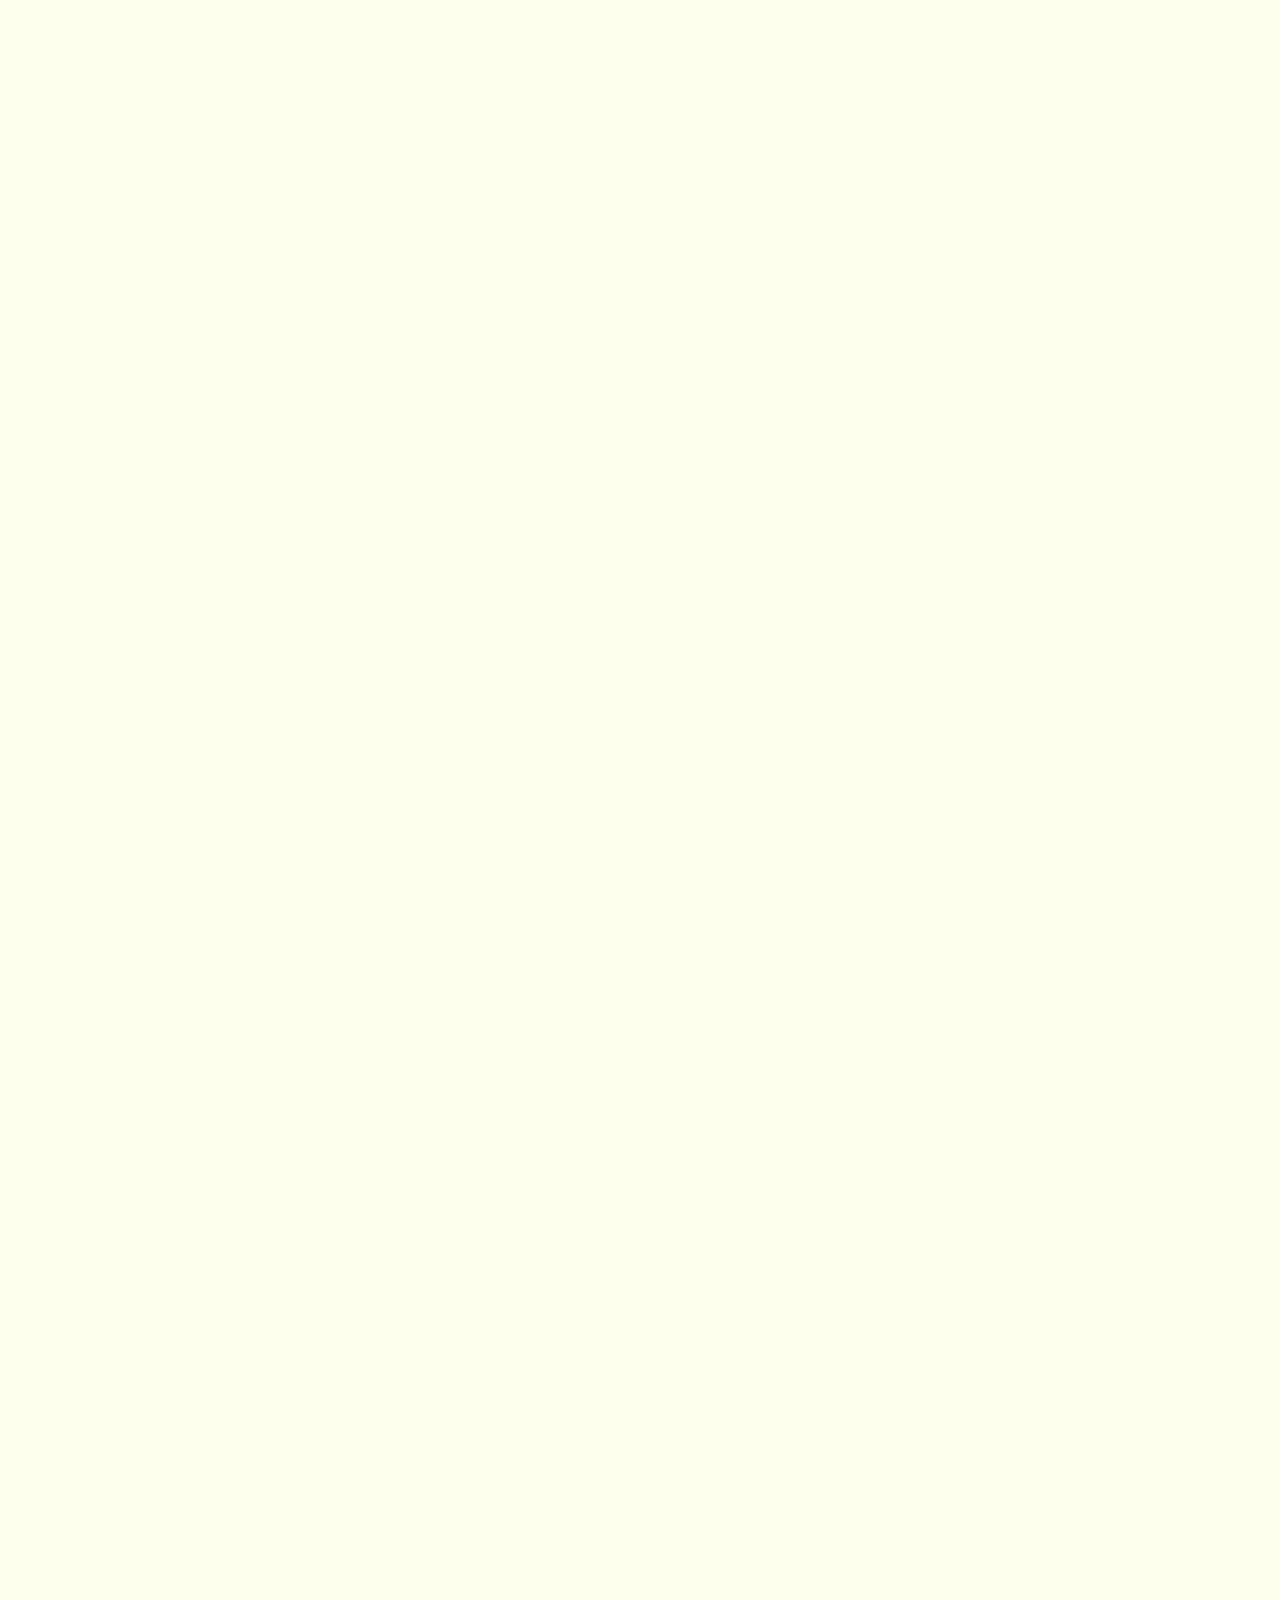
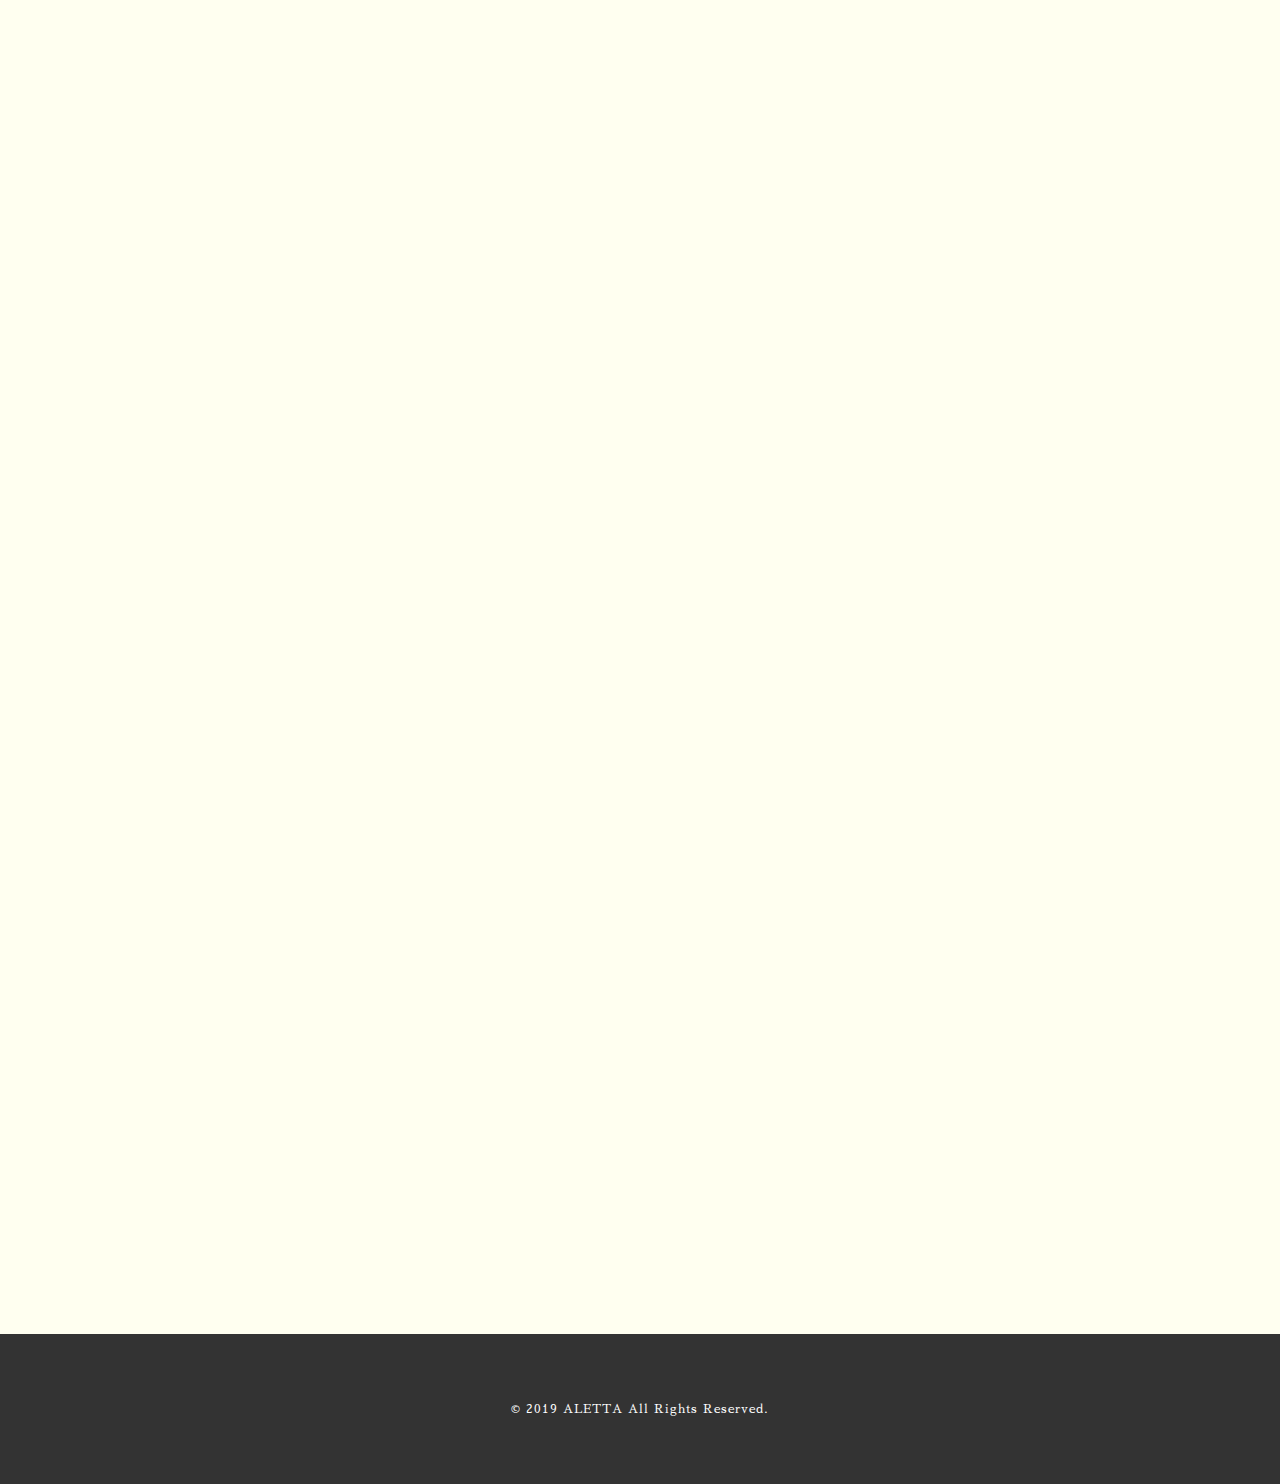
==== commit 6f7227ae: "Update index.html" ====
--- a/index.html
+++ b/index.html
@@ -5,20 +5,21 @@
     <meta name="viewport" content="width=device-width, initial-scale=1.0">
     <meta name="format-detection" content="telephone=no">
     <title>ALETTA｜京都伏見の美容院</title>
+    <meta name="description" content="京都・伏見のヘアサロン「ALETTA」オフィシャルサイト。近鉄・伏見駅徒歩すぐ。お客様に心地よくお過ごしいただけるサービスを心がけております。">
+    <meta name="keywords" content="美容室,美容院,ヘアサロン,伏見,京都,市内,ヘアスタイル,ヘアデザイン">
     <link href="https://fonts.googleapis.com/css?family=Sawarabi+Mincho&display=swap" rel="stylesheet">
     <link href="https://use.fontawesome.com/releases/v5.10.1/css/all.css" rel="stylesheet">
     <link rel="stylesheet" href="stylesheet.css">
     <link rel="stylesheet" href="responsive.css">
   </head>
   <body>
-    <header id="navigation" class="site-width js-header-show">
-      <h1 id="site-logo"><a href="index.html"><img src="images/sample09.png">ALETTA</a></h1>
+    <header id="navigation" class="site-width">
+      <a href="index.html"><img src="images/sample20.png" class="site-logo"></a>
       <nav>
         <ul>
-          <li><a href="#concept-1st">Concept</a></li>
+          <li><a href="#concept">Concept</a></li>
           <li><a href="#stylist">Stylist</a></li>
           <li><a href="#menu">Menu</a></li>
-          <!-- <li><a href="#gallery">Gallery</a></li> -->
           <li><a href="#reserve">Reserve</a></li>
           <li><a href="#information">Information</a></li>
         </ul>
@@ -29,21 +30,22 @@
         <i id="close-btn" class="fas fa-times"></i>
         <div class="link-item">
           <a class="link-btn" href="index.html">Top</a><br>
-          <a class="link-btn" href="#concept-1st">Concept</a><br>
+          <a class="link-btn" href="#concept">Concept</a><br>
           <a class="link-btn" href="#stylist">Stylist</a><br>
           <a class="link-btn" href="#menu">Menu</a><br>
-          <!-- <a class="link-btn" href="#gallery">Gallery</a><br> -->
           <a class="link-btn" href="#reserve">Reserve</a><br>
           <a class="link-btn" href="#information">Information</a>
         </div>
       </div>
       <!-- モーダル -->
     </header>
-    <!-- <img class="top-banner js-header-show" src="images/sample03.jpg"> -->
-    <img class="top-banner js-header-show" src="images/sample13.png">
+    <div class="site-image">
+      <img class="pc top-banner js-header-show" src="images/sample13.png">
+      <img class="sp top-banner js-header-show" src="images/sample14.png">
+    </div>
       <i class="fas fa-chevron-circle-up scroll-icon"></i>
     <main>
-      <article id="concept-1st" class="title js-effect">
+      <article id="concept" class="title js-effect">
         <div class="container flex-box site-width">
           <div class="item-left js-effect">
             <h2>Concept</h2>
@@ -67,7 +69,8 @@
               <p>カット・カラーが得意です。髪質に合ったお似合いのスタイルに仕上げさせていただきます。
                 施術後のアフターアレンジももちろんOKです。豊富な知識と経験で理想のスタイルに導きます。
                 サロン帰りのような理想のスタイルが長く続くよう心がけています。
-                ご来店を心よりお待ちしております。</p>
+                <!-- ご来店を心よりお待ちしております。 -->
+              </p>
           </div>
           <div class="item-left flame js-effect">
             <img src="images/sample02.jpg">
@@ -300,8 +303,6 @@
       </article>
     </main>
     <footer>
-      <!-- <a href=""><i class="fab fa-instagram fa-lg"></i></a>
-      <a href=""><i class="fab fa-facebook-f fa-lg"></i></a><br> -->
       © 2019 <a href="index.html">ALETTA</a> All Rights Reserved.
     </footer>
   </body>
--- a/stylesheet.css
+++ b/stylesheet.css
@@ -192,6 +192,10 @@
   margin-top: 5rem;
 }
 
+#menu h3 {
+  margin-bottom: 2.5rem;
+}
+
 #stylist h2, #information h2 {
   margin-top: 2rem;
 }
@@ -233,6 +237,10 @@
 
 .item-half {
   width: 50%;
+}
+
+#menu .item-half {
+  padding: 0 5% 0 0;
 }
 
 #gallery .container {
@@ -295,17 +303,22 @@
   border-collapse: collapse;
 }
 
+#menu tr {
+  border-bottom: solid 1px #ccc;
+}
+
 #menu th {
-  width: 30%;
-  margin: 0;
-  padding: 0.4rem 0 0.4rem 2rem;
+  width: 35%;
+  /* margin: 1.5rem 0 0 0; */
+  padding: 1.5rem 0 0.4rem 3rem;
   text-align: left;
 }
 
 #menu td {
-  width: 20%;
-  margin: 0;
-  padding: 0.4rem 0;
+  width: 15%;
+  /* margin: 0 0 0 1.5rem; */
+  padding: 1.5rem 0 0.4rem 0;
+  text-align: center;
 }
 
 #menu span {
@@ -313,11 +326,11 @@
 }
 
 #menu .cut, #menu .perm {
-  margin-bottom: 3rem;
+  /* margin-bottom: 3rem; */
 }
 
 #menu table {
-  margin-bottom:4rem;
+  margin-bottom:5rem;
 }
 
 .comment {
@@ -360,10 +373,12 @@
   margin: 2.5rem auto 0 auto;
   font-size: 1.6rem;
   font-weight: bold;
-  background: #eee;
+  /* background: #eee; */
+  background: #FFFFF0;
   letter-spacing: 0.3rem;
   line-height: 6.5rem;
   border: 0.2rem solid #444;
+  /* border: 0.2rem solid #2e221b; */
   border-radius: 0.3rem;
 }
 
@@ -382,6 +397,10 @@
 
 #reserve a:hover {
   background: #555;
+  /* background: #baba6f; */
+  /* background: #999955; */
+  /* background: #81813e; */
+  /* background: #212736; */
   color: #fff;
 }
 
@@ -391,6 +410,7 @@
   text-align: center;
   color: #fff;
   background: #333;
+  /* background: #212736; */
   font-size: 1.2rem;
 }
 
@@ -407,3 +427,56 @@
 footer a {
   color: #fff;
 }
+
+/* 追加 */
+.sp-gallery li {
+  list-style: none;
+}
+
+.pc {
+  display: block;
+}
+.sp {
+  display: none;
+  position: relative;
+  overflow: hidden;
+}
+
+.prev-btn, .next-btn {
+  width: 5rem;
+  height: 5rem;
+  /* margin: 0;
+  padding: 0; */
+  color: #333;
+  font-size: 5rem;
+  cursor: pointer;
+}
+
+.prev-btn {
+  /* margin-right: 1rem; */
+  float: left;
+  display: none;
+}
+.next-btn {
+  float: right;
+}
+
+.btn-wrap {
+  background: rgba(239,239,239,0.3);
+  /* width: 10rem; */
+  /* height: 5rem; */
+  position: absolute;
+  right: 0;
+  bottom: 0;
+  /* z-index: 2; */
+  width: 10rem;
+  margin: 0 auto;
+}
+
+.active {
+  display: block;
+}
+
+.slide {
+  display: none;
+}
--- a/responsive.css
+++ b/responsive.css
@@ -67,17 +67,17 @@
   #concept-1st, #stylist-2nd, #stylist, #gallery, #menu, #reserve {
     /* margin-top: -9rem; */
     /* padding: 14rem 0 5rem 0; */
-    padding: 9rem 0 9rem 0;
+    padding: 10rem 0 10rem 0;
   }
 
   #concept-1st {
-    padding-top: 9rem;
+    padding-top: 10rem;
   }
 
   #information {
     /* margin-top: -9rem; */
     /* padding: 14rem 0 7.5rem 0; */
-    padding: 5rem 0 7.5rem 0;
+    padding: 10rem 0 7.5rem 0;
   }
 
   #concept-1st .item-left, #stylist-2nd .item-left, #stylist .item-right {
@@ -107,7 +107,7 @@
   }
 
   #menu table {
-    margin-bottom: 3rem;
+    margin-bottom: 5rem;
   }
 
   .comment {
@@ -156,11 +156,15 @@
   }
 
   #information {
-    padding: 9rem 0 7.5rem 0;
+    /* padding: 9rem 0 7.5rem 0; */
   }
 
   #concept-1st .item-left, #stylist-2nd .item-left, #stylist .item-right, #menu .item-half, .text-contents {
     padding: 0 10%;
+  }
+
+  #menu th {
+    padding: 1.5rem 0 0.4rem 1.5rem;
   }
 
   .comment {
@@ -175,6 +179,19 @@
   #information .item-half {
     padding: 0 5%;
   }
+  .pc {
+    display: none;
+  }
+  .sp {
+    display: block;
+  }
+  .sp img {
+    width: 100%;
+  }
+  .active {
+    display: block;
+  }
+
 }
 
 /* 画面が横向きの場合 */
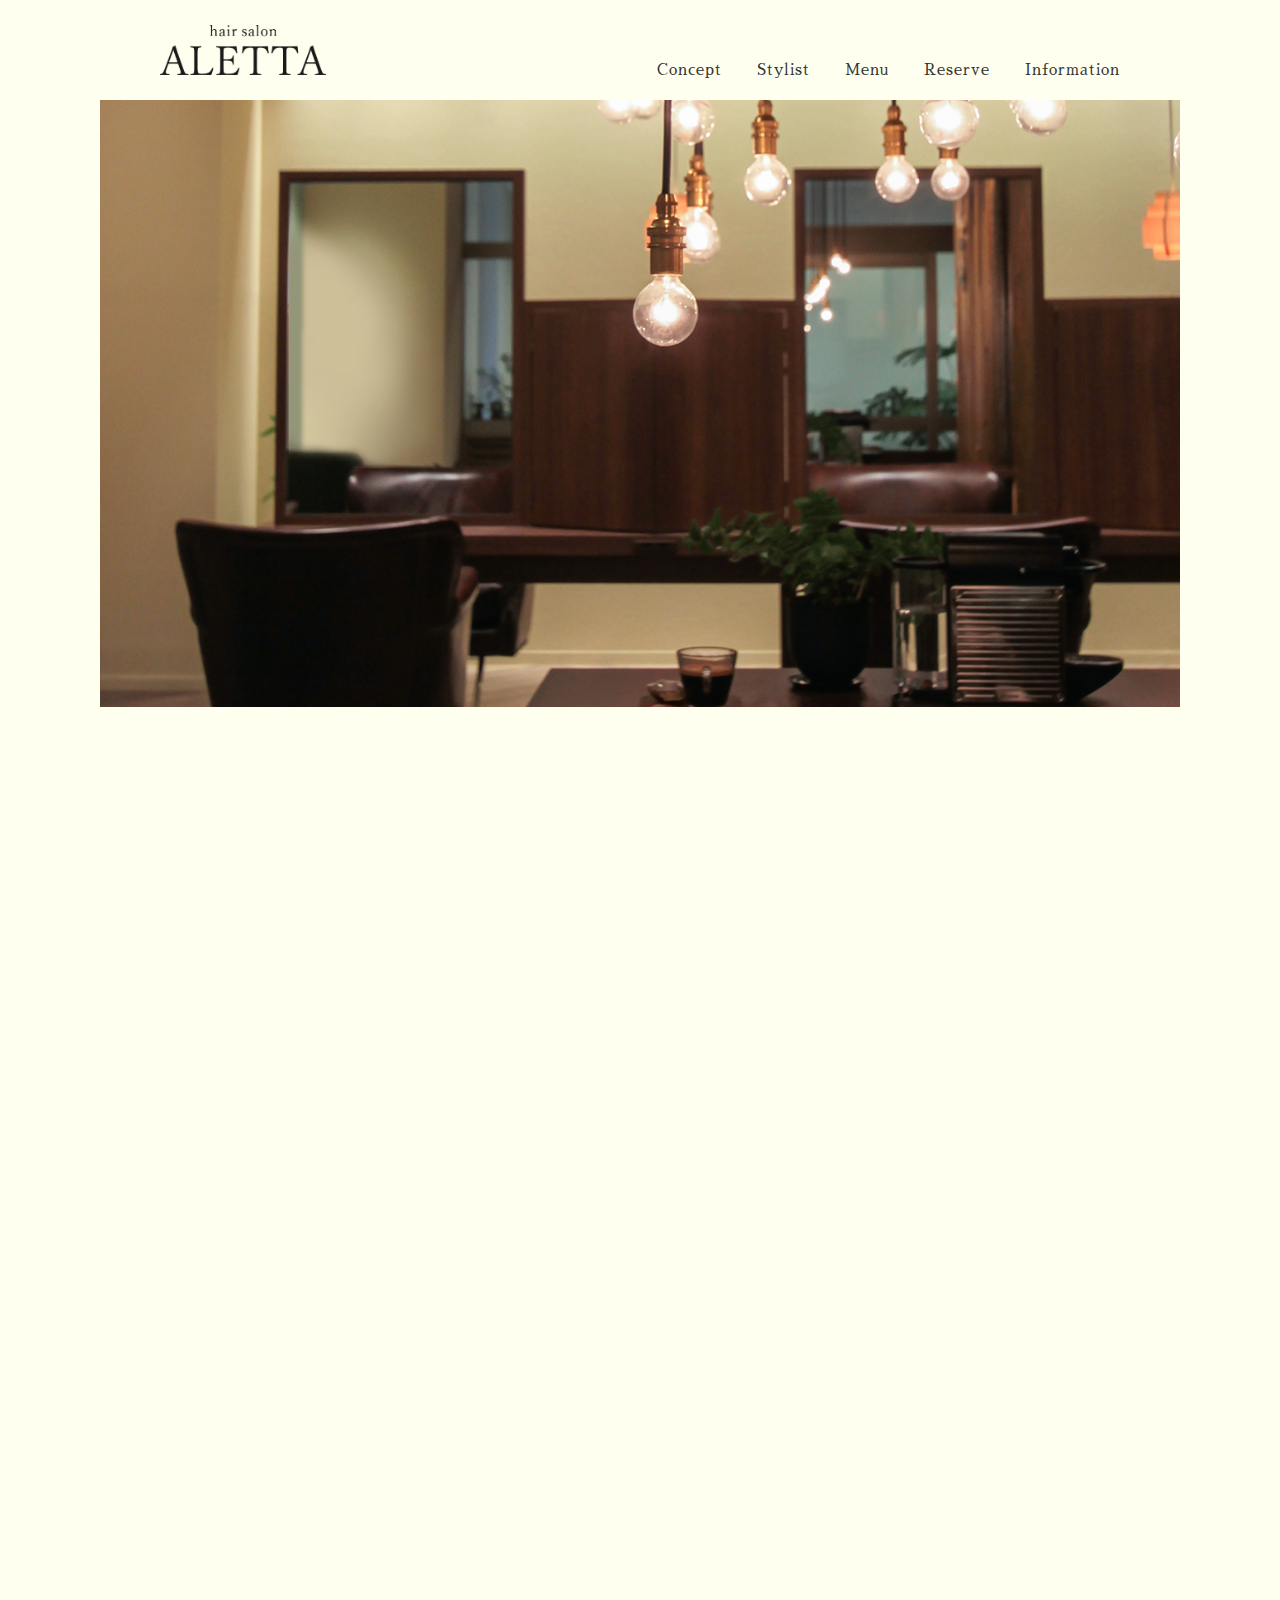
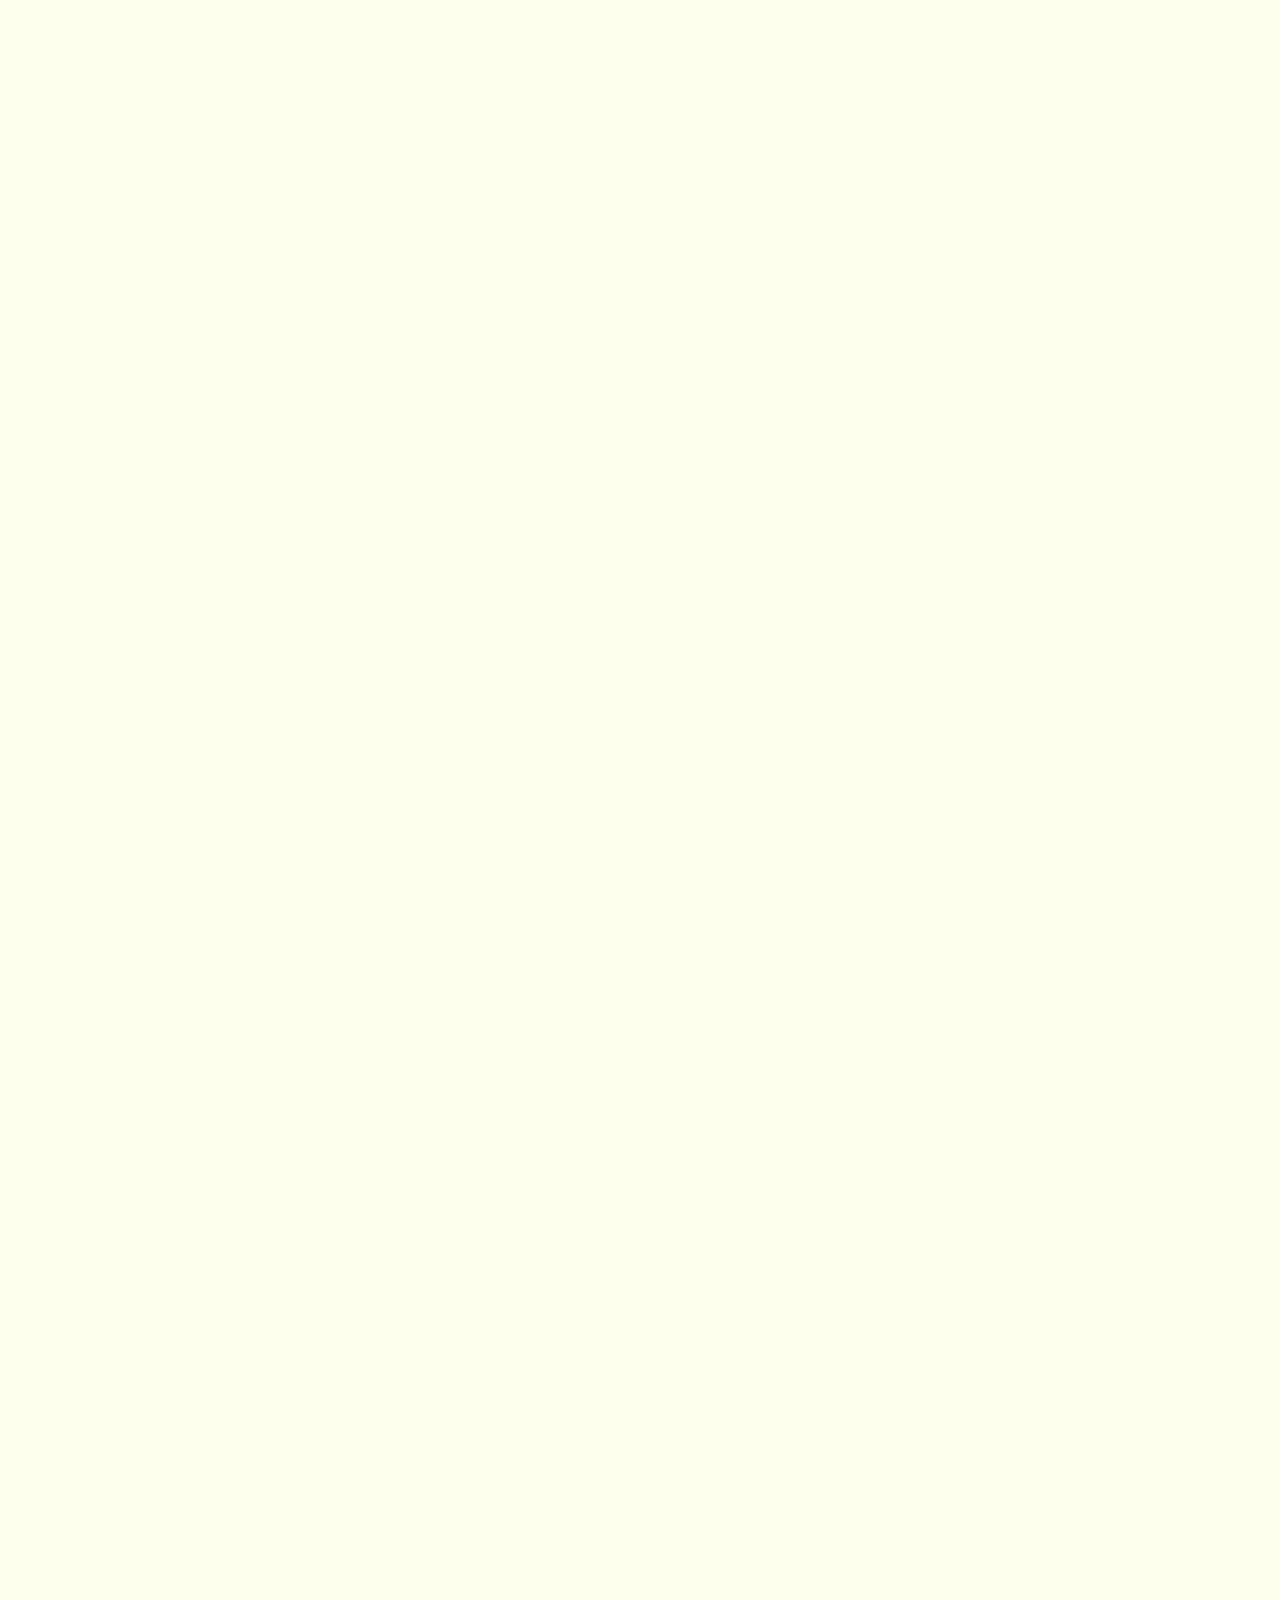
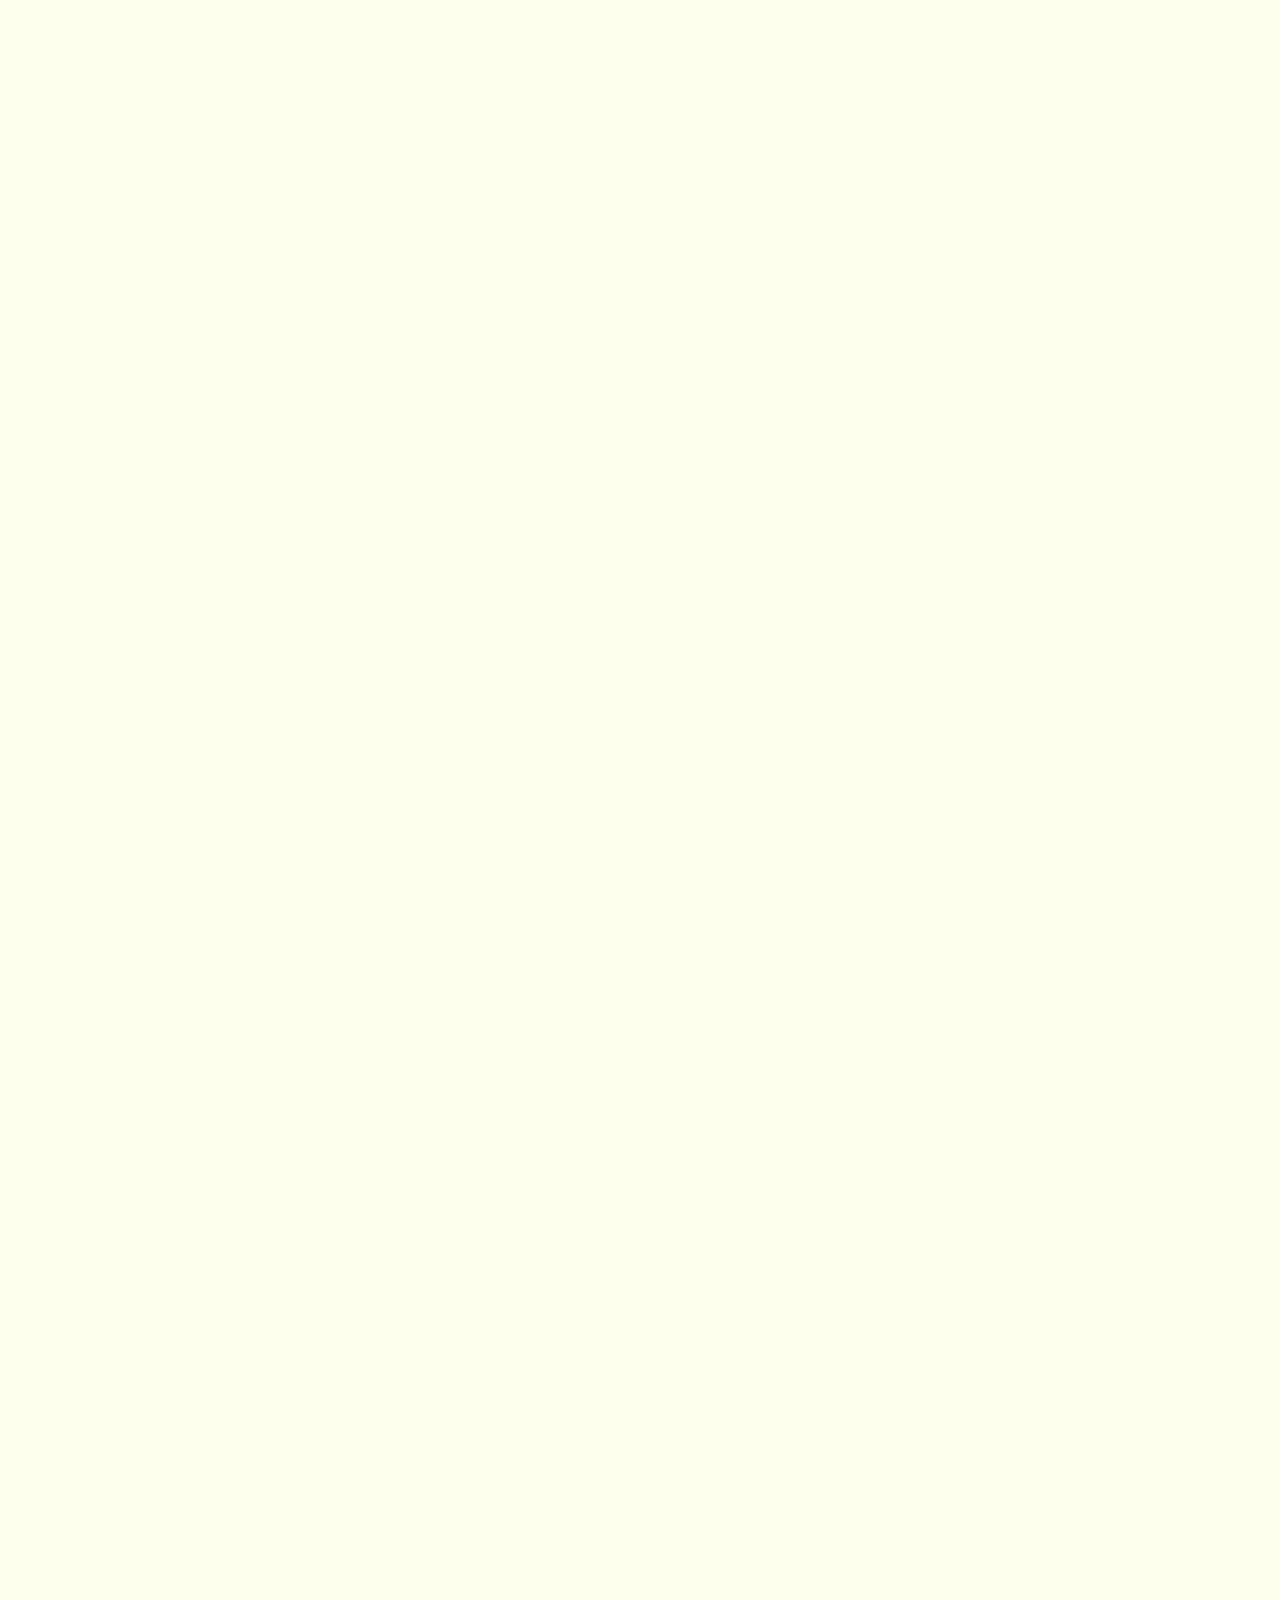
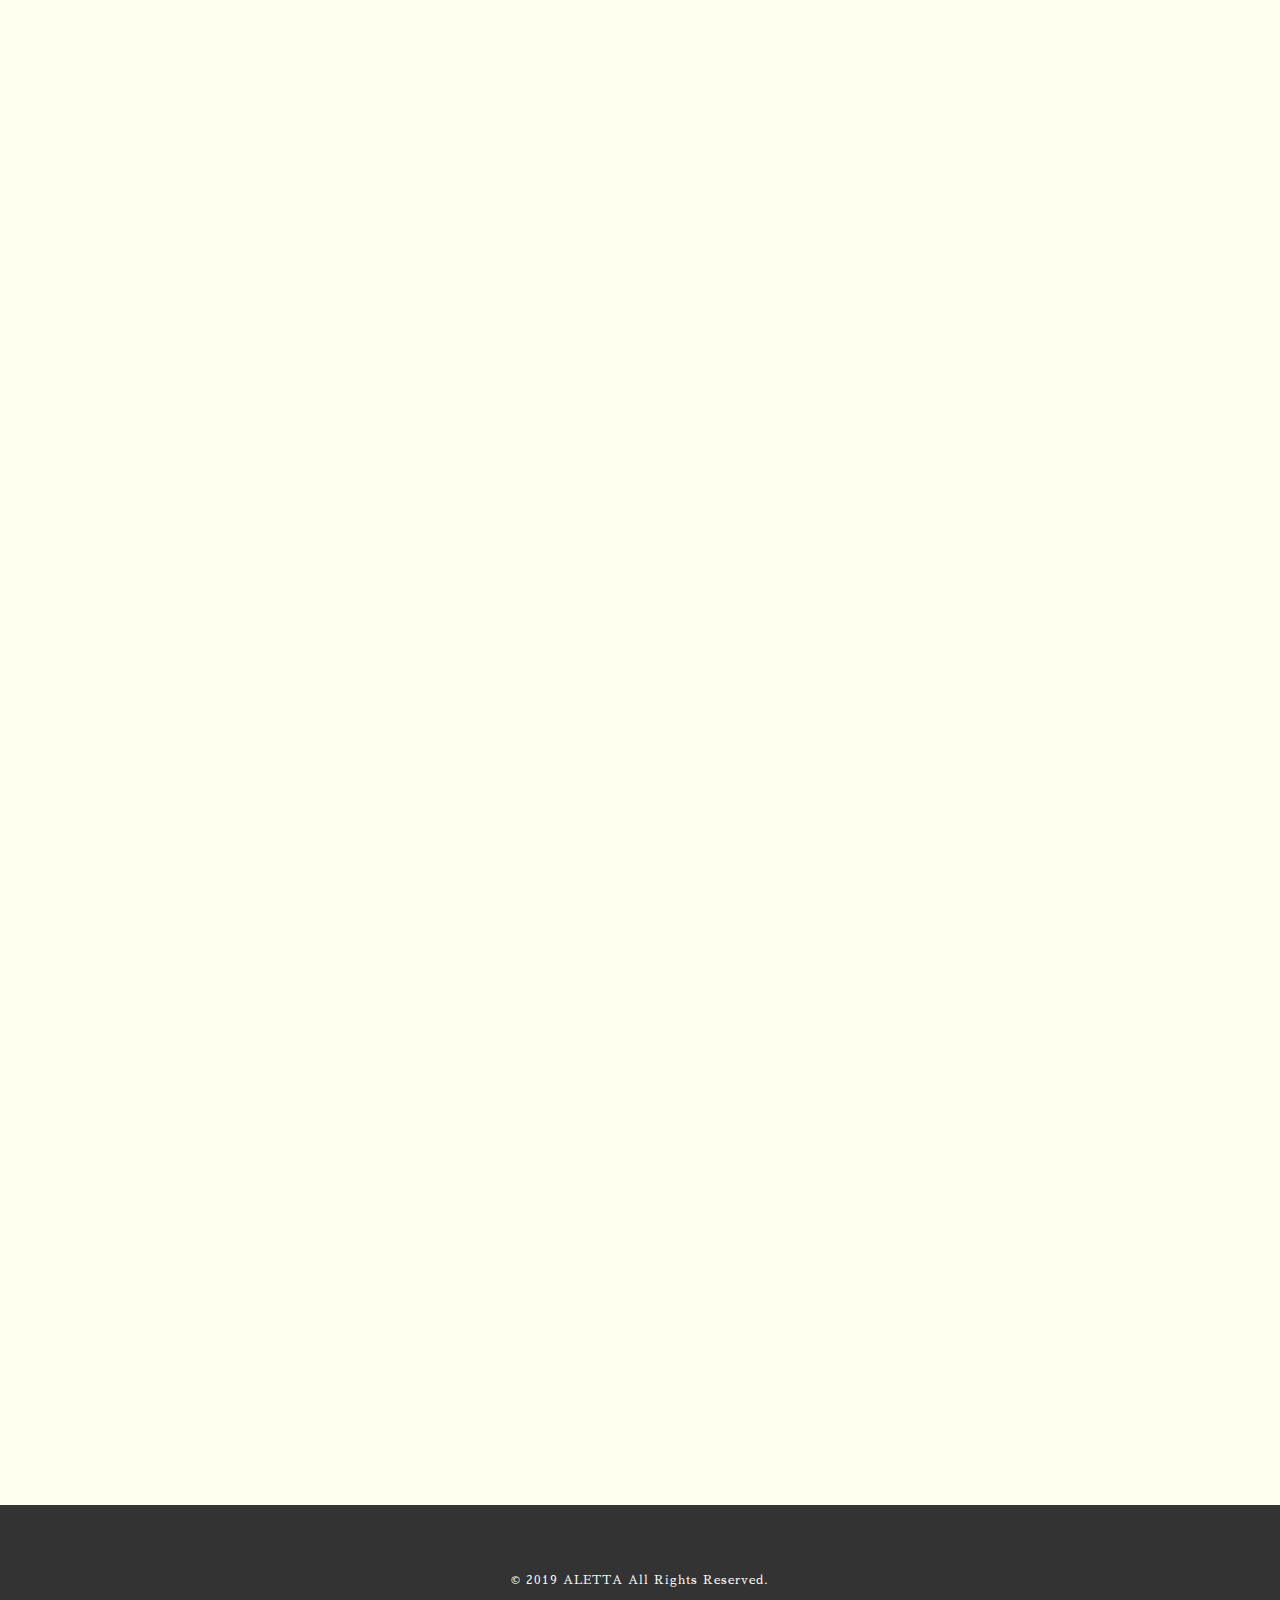
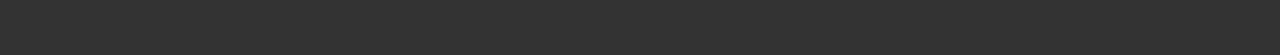
==== commit c5c74af8: "Update index.html" ====
--- a/index.html
+++ b/index.html
@@ -25,20 +25,20 @@
         </ul>
       </nav>
       <i id="menu-show" class="fas fa-bars menu-icon"></i>
+    </header>
       <!-- モーダル -->
-      <div id="modal">
-        <i id="close-btn" class="fas fa-times"></i>
-        <div class="link-item">
-          <a class="link-btn" href="index.html">Top</a><br>
-          <a class="link-btn" href="#concept">Concept</a><br>
-          <a class="link-btn" href="#stylist">Stylist</a><br>
-          <a class="link-btn" href="#menu">Menu</a><br>
-          <a class="link-btn" href="#reserve">Reserve</a><br>
-          <a class="link-btn" href="#information">Information</a>
-        </div>
+    <div id="modal">
+      <i id="close-btn" class="fas fa-times"></i>
+      <div class="link-item">
+        <a class="link-btn" href="index.html">Top</a><br>
+        <a class="link-btn" href="#concept">Concept</a><br>
+        <a class="link-btn" href="#stylist">Stylist</a><br>
+        <a class="link-btn" href="#menu">Menu</a><br>
+        <a class="link-btn" href="#reserve">Reserve</a><br>
+        <a class="link-btn" href="#information">Information</a>
       </div>
-      <!-- モーダル -->
-    </header>
+    </div>
+    <!-- モーダル -->
     <div class="site-image">
       <img class="pc top-banner js-header-show" src="images/sample13.png">
       <img class="sp top-banner js-header-show" src="images/sample14.png">
--- a/stylesheet.css
+++ b/stylesheet.css
@@ -7,7 +7,6 @@
   padding: 0;
   color: #333;
   background: #FFFFF0;
-  /* background: #999; */
   font-family: "Sawarabi Mincho" , YuMincho, "游明朝", "Hiragino Mincho ProN", "ヒラギノ明朝 ProN W3", Honoka, Meiryo, "メイリオ", serif;
   font-size: 1.5em;
   letter-spacing: 0.1rem;
@@ -19,11 +18,11 @@
   padding: 0;
 }
 
-h2 {
-  margin-bottom: 4rem;
-}
-
-h3 {
+img {
+  vertical-align: middle;
+}
+
+h2, h3 {
   margin-bottom: 4rem;
 }
 
@@ -50,29 +49,15 @@
   margin: 0 auto;
 }
 
-#navigation {
-  /* display: none; */
-  transition: 0.3s;
-}
-
-.js-header-show {
-  /* opacity: 0.1; */
-opacity: 0;
-transition: 2.5s;
-}
-
 header {
   padding: 0 2%;
   overflow: hidden;
 }
 
-#site-logo {
-  margin: 3rem 0;
-  float: left;
-}
-
-#site-logo img {
-  height: 2.5rem;
+.site-logo {
+  height: 5rem;
+  margin: 2.5rem 0;
+  vertical-align: middle;
 }
 
 header nav {
@@ -85,8 +70,7 @@
 
 header li {
   margin-right: 3.5rem;
-  /* font-style: italic; */
-  line-height: 8.8rem;
+  margin-top: 5.5rem;
   float: left;
 }
 
@@ -104,7 +88,7 @@
 }
 
 .menu-icon {
-  margin: 3rem 3% 0 0;
+  margin: 2.5rem 3% 0 0;
   font-size: 3rem;
   float: right;
   cursor: pointer;
@@ -131,7 +115,7 @@
 }
 
 #close-btn {
-  margin: 3rem 5% 0 0;
+  margin: 2.5rem 5% 0 0;
   font-size: 3rem;
   float: right;
   cursor: pointer;
@@ -141,11 +125,15 @@
   margin-top: 10rem;
 }
 
+.site-image {
+  max-width: 1080px;
+  margin: 0 auto;
+}
+
 .top-banner {
   width: 100%;
-  /* opacity: 0.1; */
   opacity: 0;
-  transition: 4s;
+  transition: 3s;
 }
 
 .show {
@@ -173,19 +161,18 @@
   display: flex;
 }
 
-#concept-1st .item-left, #stylist-2nd .item-left {
+#concept .item-left, #stylist-2nd .item-left {
   width: 40%;
-  /* padding-right: 10%; */
   padding: 0 7% 0 3%;
   box-sizing: border-box;
 }
 
-#concept-1st h2 {
+#concept h2 {
   margin-top: 5rem;
 }
 
-#stylist-2nd h2 {
-  margin-top: 5rem;
+#stylist h2, #information h2 {
+  margin-top: 2rem;
 }
 
 #stylist-2nd h3 {
@@ -196,20 +183,8 @@
   margin-bottom: 2.5rem;
 }
 
-#stylist h2, #information h2 {
-  margin-top: 2rem;
-}
-
-#information h2 {
-  /* margin-top: 4rem; */
-}
-
-#concept-1st .item-right, #stylist-2nd .item-right {
+#concept .item-right, #stylist-2nd .item-right {
   width: 60%;
-}
-
-.bg-color {
-  background: #F5F5DC;
 }
 
 #stylist .item-right {
@@ -219,10 +194,6 @@
   order: 1;
 }
 
-#stylist img {
-  /* vertical-align: middle; */
-}
-
 #stylist span {
   font-size: 1.8rem;
 }
@@ -253,6 +224,54 @@
 
 .gallery-1st div {
   margin-bottom: 1rem;
+}
+
+.pc {
+  display: block;
+}
+
+.sp {
+  display: none;
+  position: relative;
+  overflow: hidden;
+}
+
+.sp-gallery li {
+  list-style: none;
+}
+
+.slide {
+  display: none;
+}
+
+.active {
+  display: block;
+}
+
+.prev-btn, .next-btn {
+  width: 5rem;
+  height: 5rem;
+  color: #333;
+  font-size: 5rem;
+  cursor: pointer;
+}
+
+.btn-wrap {
+  width: 10rem;
+  margin: 0 auto;
+  background: rgba(239,239,239,0.3);
+  position: absolute;
+  right: 0;
+  bottom: 0;
+  text-align: center;
+}
+
+.prev-btn {
+  float: left;
+  display: none;
+}
+.next-btn {
+  float: right;
 }
 
 .flame {
@@ -271,6 +290,10 @@
   transform: rotate(-45deg);
 }
 
+.bg-color {
+  background: #F5F5DC;
+}
+
 .bg-color .flame::before,  .bg-color .flame::after {
   background: #F5F5DC;
 }
@@ -289,10 +312,6 @@
   left: auto;
 }
 
-.flame img, #gallery img {
-  vertical-align: middle;
-}
-
 #menu {
   padding-left: 3%;
   padding-right: 3%;
@@ -300,6 +319,7 @@
 
 #menu table {
   width: 100%;
+  margin-bottom:5rem;
   border-collapse: collapse;
 }
 
@@ -309,28 +329,18 @@
 
 #menu th {
   width: 35%;
-  /* margin: 1.5rem 0 0 0; */
   padding: 1.5rem 0 0.4rem 3rem;
   text-align: left;
 }
 
 #menu td {
   width: 15%;
-  /* margin: 0 0 0 1.5rem; */
   padding: 1.5rem 0 0.4rem 0;
   text-align: center;
 }
 
 #menu span {
   font-size: 1.4rem;
-}
-
-#menu .cut, #menu .perm {
-  /* margin-bottom: 3rem; */
-}
-
-#menu table {
-  margin-bottom:5rem;
 }
 
 .comment {
@@ -343,22 +353,7 @@
   padding-left: 2%;
 }
 
-#information th {
-  padding-right: 1.5rem;
-  text-align: left;
-  box-sizing: border-box;
-}
-
-#information td {
-  line-height: 2.5rem;
-  font-size: 1.4rem;
-}
-
-#information iframe {
-  width: 100%;
-}
-
-#reserve ,#gallery {
+#reserve {
   text-align: center;
 }
 
@@ -373,12 +368,10 @@
   margin: 2.5rem auto 0 auto;
   font-size: 1.6rem;
   font-weight: bold;
-  /* background: #eee; */
   background: #FFFFF0;
   letter-spacing: 0.3rem;
   line-height: 6.5rem;
   border: 0.2rem solid #444;
-  /* border: 0.2rem solid #2e221b; */
   border-radius: 0.3rem;
 }
 
@@ -397,11 +390,22 @@
 
 #reserve a:hover {
   background: #555;
-  /* background: #baba6f; */
-  /* background: #999955; */
-  /* background: #81813e; */
-  /* background: #212736; */
   color: #fff;
+}
+
+#information th {
+  padding-right: 1.5rem;
+  text-align: left;
+  box-sizing: border-box;
+}
+
+#information td {
+  line-height: 2.5rem;
+  font-size: 1.4rem;
+}
+
+#information iframe {
+  width: 100%;
 }
 
 footer {
@@ -410,73 +414,9 @@
   text-align: center;
   color: #fff;
   background: #333;
-  /* background: #212736; */
   font-size: 1.2rem;
 }
-
-/* footer .fab {
-  margin-top: 3rem;
-  margin-bottom: 1.5rem;
-  color: #fff;
-}
-
-footer .fa-instagram {
-  margin-right: .5rem;
-} */
 
 footer a {
   color: #fff;
 }
-
-/* 追加 */
-.sp-gallery li {
-  list-style: none;
-}
-
-.pc {
-  display: block;
-}
-.sp {
-  display: none;
-  position: relative;
-  overflow: hidden;
-}
-
-.prev-btn, .next-btn {
-  width: 5rem;
-  height: 5rem;
-  /* margin: 0;
-  padding: 0; */
-  color: #333;
-  font-size: 5rem;
-  cursor: pointer;
-}
-
-.prev-btn {
-  /* margin-right: 1rem; */
-  float: left;
-  display: none;
-}
-.next-btn {
-  float: right;
-}
-
-.btn-wrap {
-  background: rgba(239,239,239,0.3);
-  /* width: 10rem; */
-  /* height: 5rem; */
-  position: absolute;
-  right: 0;
-  bottom: 0;
-  /* z-index: 2; */
-  width: 10rem;
-  margin: 0 auto;
-}
-
-.active {
-  display: block;
-}
-
-.slide {
-  display: none;
-}
--- a/responsive.css
+++ b/responsive.css
@@ -1,5 +1,14 @@
 /* 960px未満  */
 @media screen and (max-width: 959px) {
+  h2, h3 {
+    text-align: center;
+  }
+
+  .site-logo {
+    height: 4rem;
+    margin: 2rem 0;
+  }
+
   .item-right, .item-left {
     width: 100% !important;
   }
@@ -8,11 +17,7 @@
     width: 100%;
   }
 
-  h2, h3 {
-    text-align: center;
-  }
-
-  #concept-1st h2, #stylist-2nd h2, #stylist h2, #information h2 {
+  #concept h2, #stylist-2nd h2, #stylist h2, #information h2 {
     margin-top: 0;
   }
 
@@ -37,6 +42,7 @@
     background: #FFFFF0;
     box-sizing: border-box;
     z-index: 9;
+    transition: .3s;
   }
 
   header li {
@@ -47,15 +53,14 @@
     display: none;
   }
 
-  .menu-icon, #concept-1st .container, #stylist-2nd .container, #stylist .container, #menu .container,   #information .container {
+  .menu-icon, #concept .container, #stylist-2nd .container, #stylist .container, #menu .container,   #information .container {
       display: block;
     }
 
-  .top-banner {
+  .site-image img {
     width: 100%;
     min-height: 300px;
-    margin-top: 9rem;
-    /* transition: 0s; */
+    margin-top: 8rem;
     object-fit: cover;
     object-position: 50% 50%;
     }
@@ -64,33 +69,21 @@
     display: none !important;
   }
 
-  #concept-1st, #stylist-2nd, #stylist, #gallery, #menu, #reserve {
-    /* margin-top: -9rem; */
-    /* padding: 14rem 0 5rem 0; */
+  #concept, #stylist-2nd, #stylist, #gallery, #menu, #reserve {
     padding: 10rem 0 10rem 0;
   }
 
-  #concept-1st {
+  #concept {
     padding-top: 10rem;
   }
 
   #information {
-    /* margin-top: -9rem; */
-    /* padding: 14rem 0 7.5rem 0; */
     padding: 10rem 0 7.5rem 0;
   }
 
-  #concept-1st .item-left, #stylist-2nd .item-left, #stylist .item-right {
+  #concept .item-left, #stylist-2nd .item-left, #stylist .item-right {
     margin-bottom: 7.5rem;
     padding: 0 20%;
-  }
-
-  .bg-color {
-    /* background: #FFFFF0; */
-  }
-
-  .bg-color .flame::before,  .bg-color .flame::after {
-    /* background: #FFFFF0; */
   }
 
   .stylist-name {
@@ -146,7 +139,7 @@
     padding-left: 5%;
   }
 
-  #concept-1st, #stylist, #gallery, #menu, #reserve {
+  #concept, #stylist, #gallery, #menu, #reserve {
     /* padding: 12rem 0 3rem; */
 
   }
@@ -159,7 +152,7 @@
     /* padding: 9rem 0 7.5rem 0; */
   }
 
-  #concept-1st .item-left, #stylist-2nd .item-left, #stylist .item-right, #menu .item-half, .text-contents {
+  #concept .item-left, #stylist-2nd .item-left, #stylist .item-right, #menu .item-half, .text-contents {
     padding: 0 10%;
   }
 
@@ -191,7 +184,6 @@
   .active {
     display: block;
   }
-
 }
 
 /* 画面が横向きの場合 */
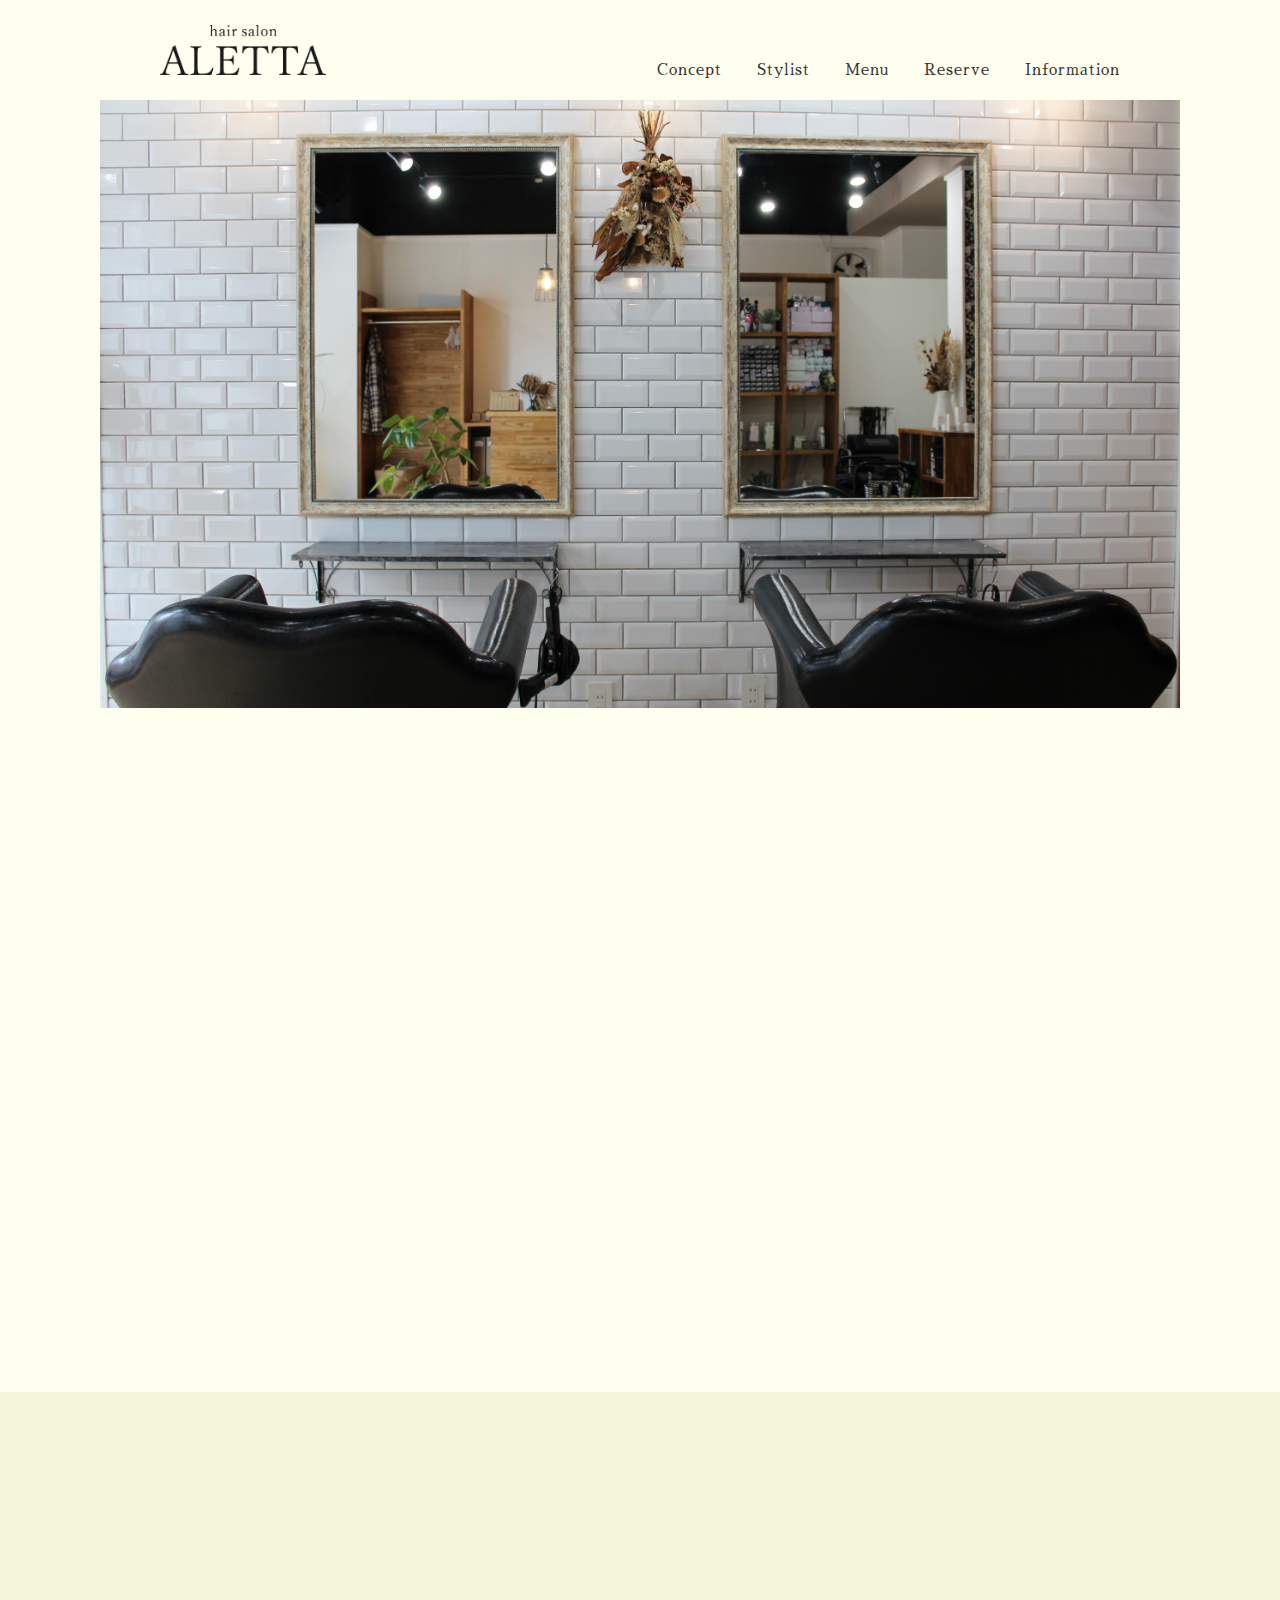
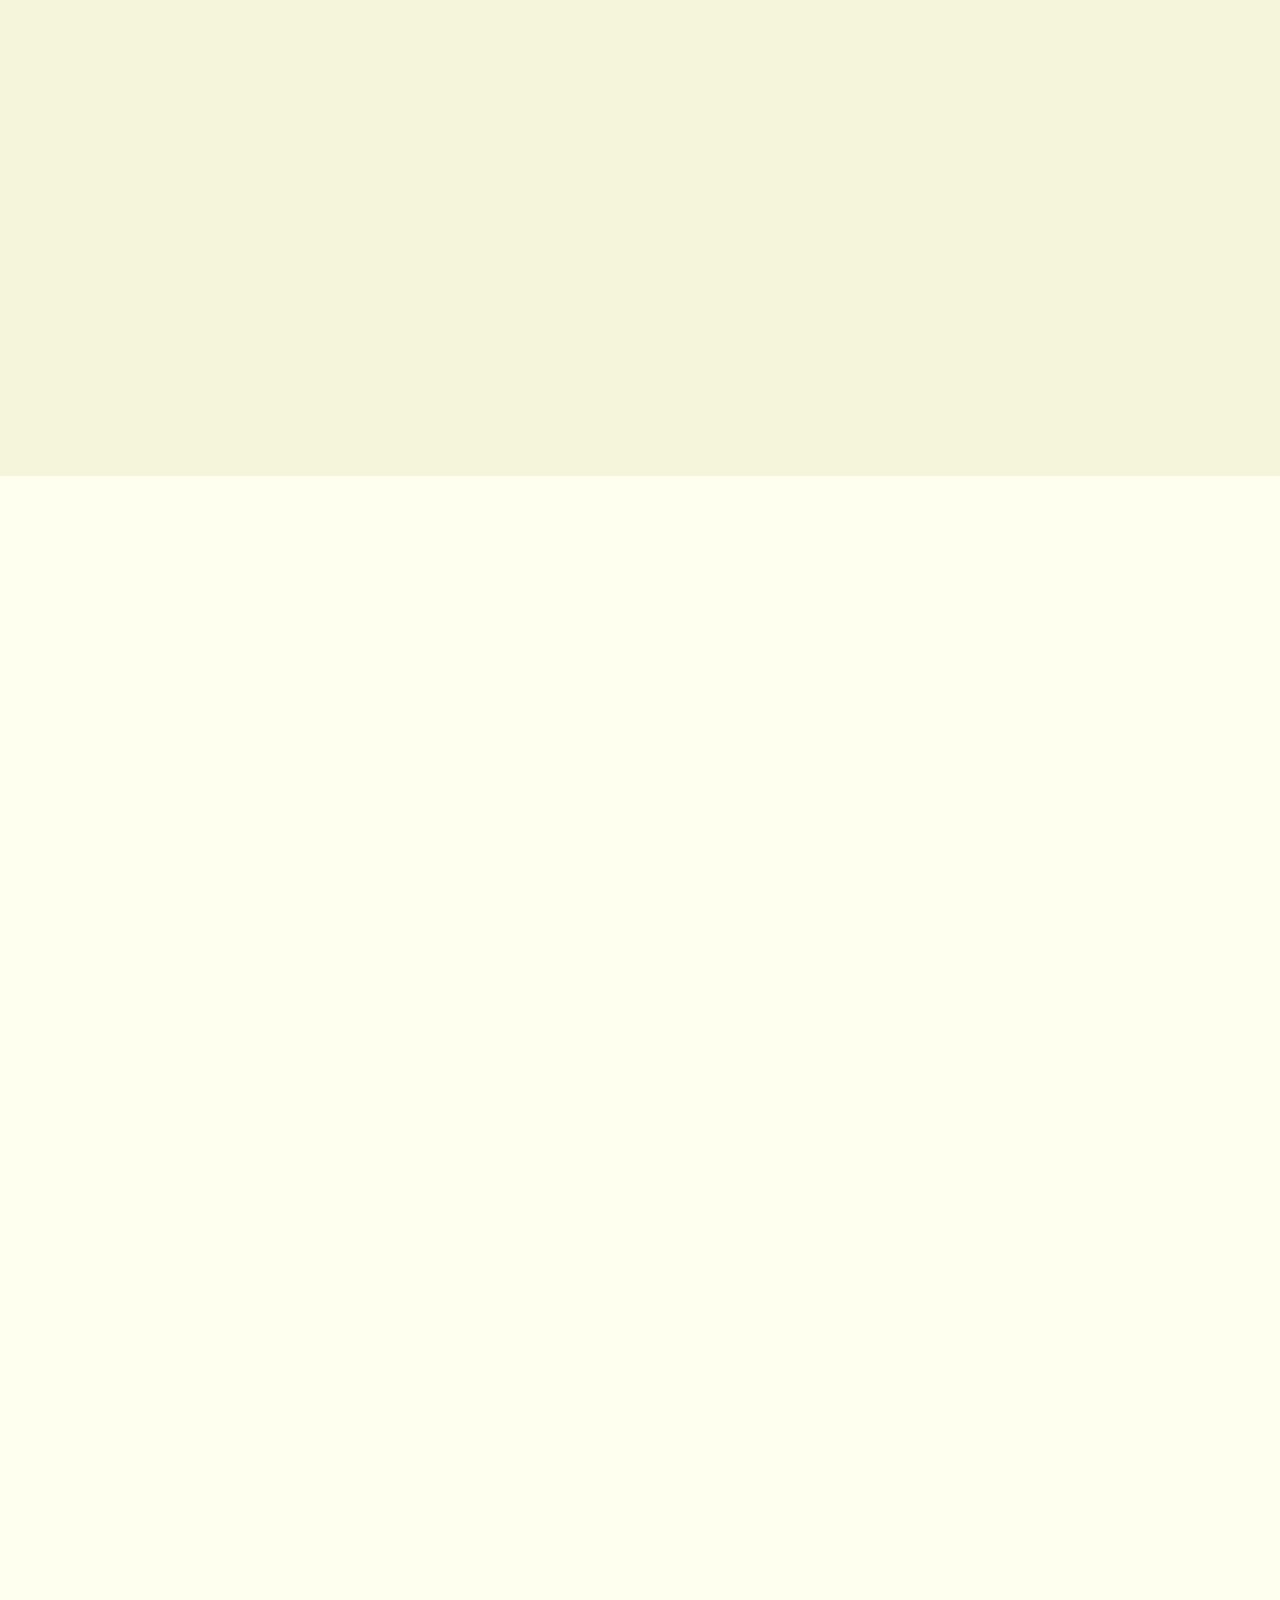
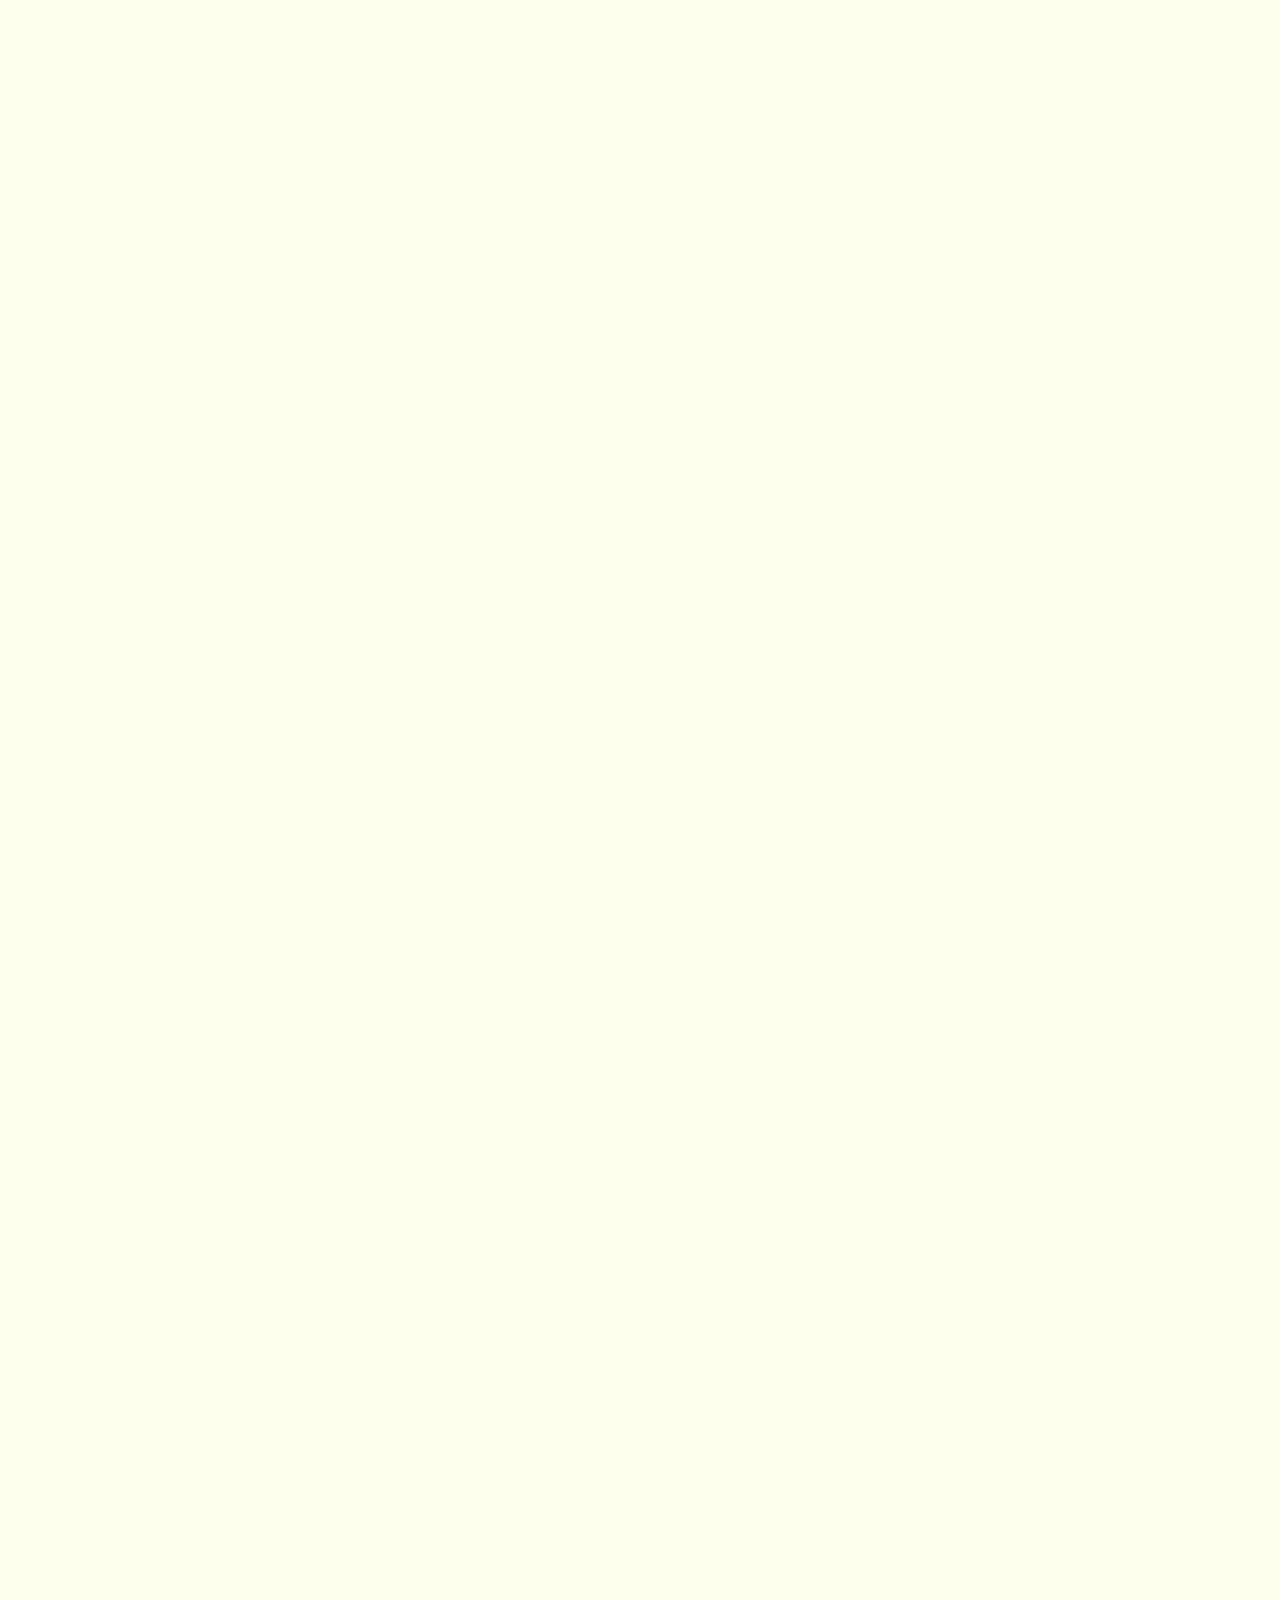
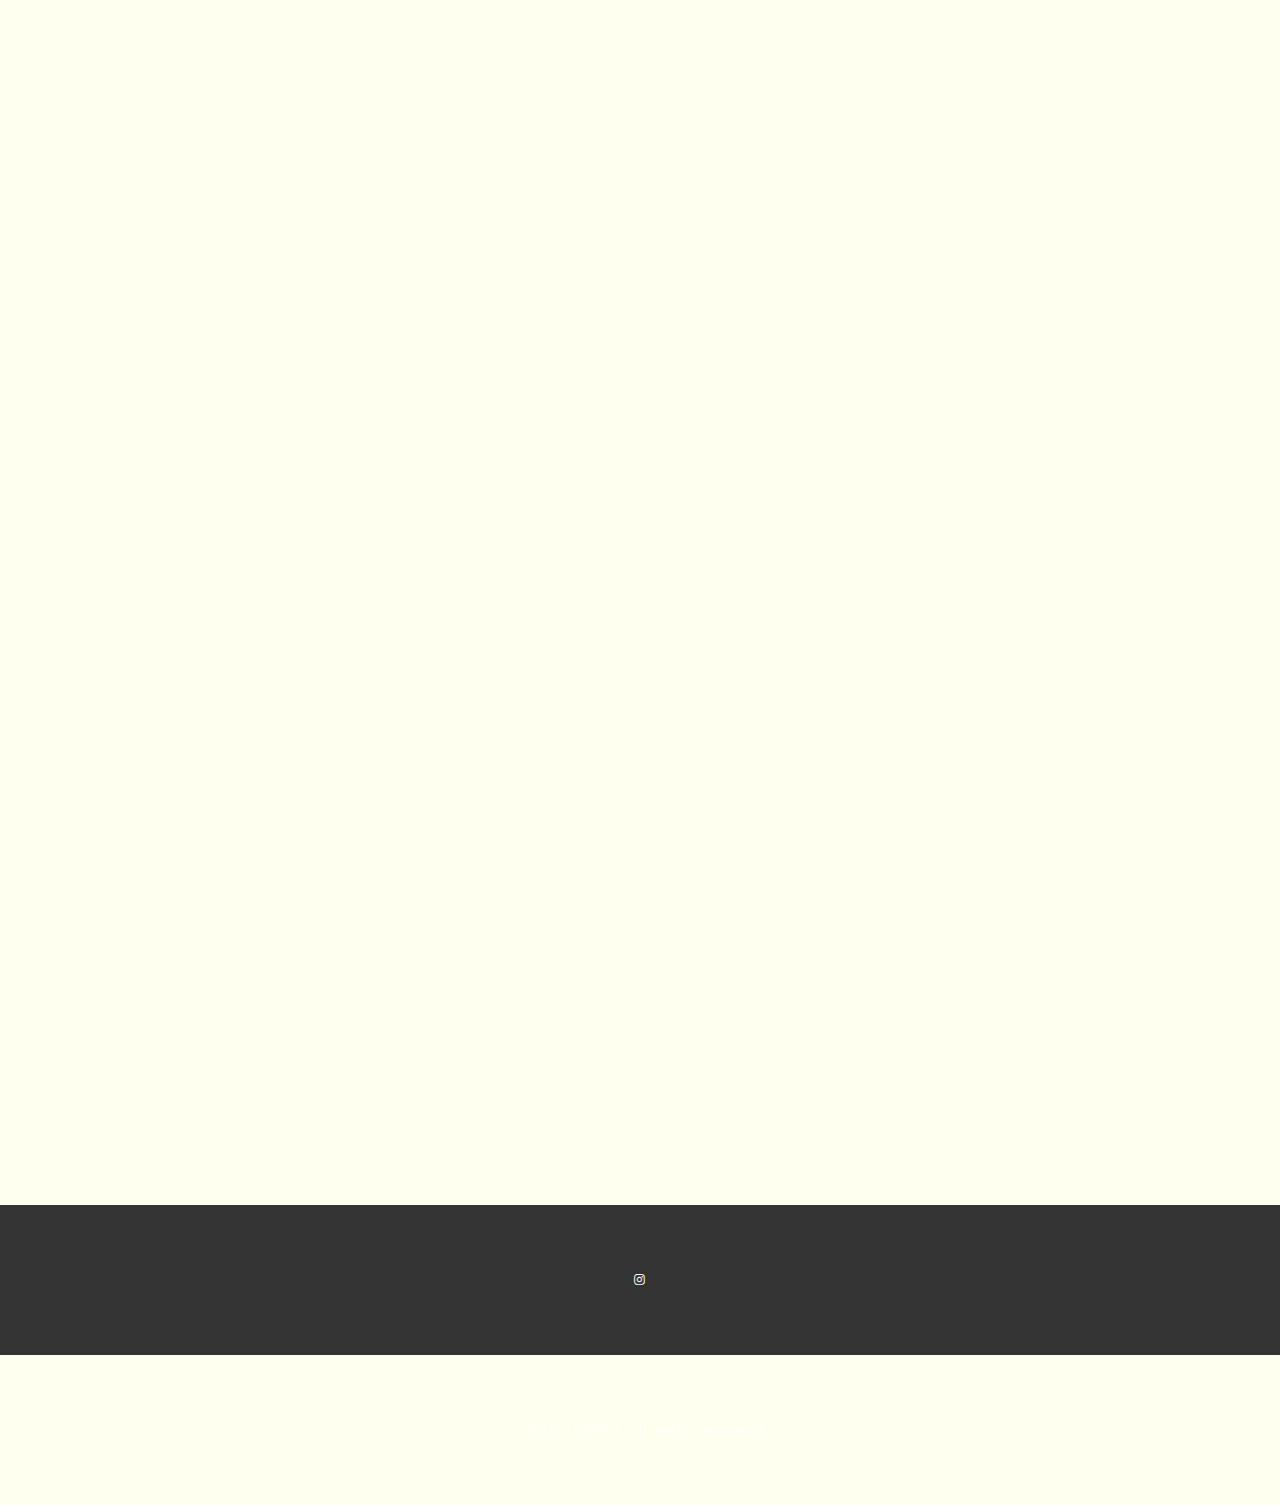
==== commit 437ade6a: "コメントアウトを削除しました" ====
--- a/index.html
+++ b/index.html
@@ -4,9 +4,9 @@
     <meta charset="utf-8">
     <meta name="viewport" content="width=device-width, initial-scale=1.0">
     <meta name="format-detection" content="telephone=no">
-    <title>ALETTA｜京都伏見の美容院</title>
+    <title>ALETTA｜京都・伏見のヘアサロン</title>
     <meta name="description" content="京都・伏見のヘアサロン「ALETTA」オフィシャルサイト。近鉄・伏見駅徒歩すぐ。お客様に心地よくお過ごしいただけるサービスを心がけております。">
-    <meta name="keywords" content="美容室,美容院,ヘアサロン,伏見,京都,市内,ヘアスタイル,ヘアデザイン">
+    <meta name="keywords" content="美容室,美容院,ヘアサロン,伏見,京都,市内,ヘアスタイル,ヘアデザイン,カット,カラー,パーマ">
     <link href="https://fonts.googleapis.com/css?family=Sawarabi+Mincho&display=swap" rel="stylesheet">
     <link href="https://use.fontawesome.com/releases/v5.10.1/css/all.css" rel="stylesheet">
     <link rel="stylesheet" href="stylesheet.css">
@@ -14,7 +14,7 @@
   </head>
   <body>
     <header id="navigation" class="site-width">
-      <a href="index.html"><img src="images/sample20.png" class="site-logo"></a>
+      <a href="index.html"><img src="images/aletta_logo.png" class="site-logo"></a>
       <nav>
         <ul>
           <li><a href="#concept">Concept</a></li>
@@ -26,7 +26,7 @@
       </nav>
       <i id="menu-show" class="fas fa-bars menu-icon"></i>
     </header>
-      <!-- モーダル -->
+    <!-- モーダル -->
     <div id="modal">
       <i id="close-btn" class="fas fa-times"></i>
       <div class="link-item">
@@ -40,12 +40,12 @@
     </div>
     <!-- モーダル -->
     <div class="site-image">
-      <img class="pc top-banner js-header-show" src="images/sample13.png">
-      <img class="sp top-banner js-header-show" src="images/sample14.png">
+      <img class="pc top-banner js-header-show" src="images/aletta_top.jpg">
+      <img class="sp top-banner js-header-show" src="images/aletta_top_sp02.jpg">
     </div>
       <i class="fas fa-chevron-circle-up scroll-icon"></i>
     <main>
-      <article id="concept" class="title js-effect">
+      <article id="concept" class="title">
         <div class="container flex-box site-width">
           <div class="item-left js-effect">
             <h2>Concept</h2>
@@ -56,11 +56,11 @@
             </p>
           </div>
           <div class="item-right flame js-effect">
-            <img src="images/sample01.jpg">
-          </div>
-        </div>
-      </article>
-      <article id="stylist" class="title bg-color js-effect">
+            <img src="images/aletta_concept.jpg">
+          </div>
+        </div>
+      </article>
+      <article id="stylist" class="title bg-color">
         <div class="container flex-box site-width">
           <div class="item-right js-effect">
             <h2>Stylist</h2>
@@ -69,15 +69,14 @@
               <p>カット・カラーが得意です。髪質に合ったお似合いのスタイルに仕上げさせていただきます。
                 施術後のアフターアレンジももちろんOKです。豊富な知識と経験で理想のスタイルに導きます。
                 サロン帰りのような理想のスタイルが長く続くよう心がけています。
-                <!-- ご来店を心よりお待ちしております。 -->
               </p>
           </div>
           <div class="item-left flame js-effect">
-            <img src="images/sample02.jpg">
-          </div>
-        </div>
-      </article>
-      <article id="stylist-2nd" class="site-width title js-effect">
+            <img src="images/aletta_stylist.jpg">
+          </div>
+        </div>
+      </article>
+      <article id="stylist-2nd" class="site-width title">
         <div class="container flex-box site-width">
           <div class="item-left js-effect">
             <h3>「髪質」という個性を大切に</h3>
@@ -87,7 +86,7 @@
             </p>
           </div>
           <div class="item-right flame js-effect">
-            <img src="images/sample12.jpg">
+            <img src="images/aletta_stylist_02.jpg">
           </div>
         </div>
       </article>
@@ -96,7 +95,6 @@
         <h2>Menu</h2>
         <div class="container flex-box">
           <div class="item-half">
-            <!-- <h3>CUT<span>(カット)</span></h3> -->
             <h3>Cut</h3>
             <table class="cut">
               <tr>
@@ -112,7 +110,6 @@
                 <th>大人</th><td>4,200円</td>
               </tr>
             </table>
-            <!-- <h3>COLOR<span>(カラー)</span></h3> -->
             <h3>Color</h3>
             <table class="color">
               <tr>
@@ -128,24 +125,8 @@
                 <th>デザインカラー</th><td>10,400円～</td>
               </tr>
             </table>
-            <!-- <h3>Perm</h3>
-            <table class="perm">
-              <tr>
-                <th>コスメパーマ</th><td>5,200円</td>
-              <tr>
-                <tr>
-                  <th>デジタルパーマ</th><td>8,200円</td>
-                <tr>
-                <tr>
-                  <th>ストレートパーマ</th><td>8,200円</td>
-                <tr>
-                <tr>
-                  <th>縮毛矯正</th><td>12,000円</td>
-                <tr>
-            </table> -->
           </div>
           <div class="item-half">
-            <!-- <h3>PERM<span>(パーマ)</span></h3> -->
             <h3>Perm</h3>
             <table class="perm">
               <tr>
@@ -161,30 +142,6 @@
                   <th>縮毛矯正</th><td>12,000円</td>
                 <tr>
             </table>
-
-            <!-- <h3>Course</h3>
-            <table class="course">
-              <tr>
-                <th>カット+トリートメント</th><td>6,400円</td>
-              <tr>
-                <tr>
-                  <th>カット+オーガニックカラー</th><td>8,400円</td>
-                <tr>
-                <tr>
-                  <th>カット+オーガニックカラー+トリートメント</th><td>12,600円</td>
-                <tr>
-                <tr>
-                  <th>カット+デザインカラー+トリートメント</th><td>16,800円～</td>
-                <tr>
-                <tr>
-                  <th>カット+縮毛矯正+トリートメント</th><td>18,400円</td>
-                <tr>
-                <tr>
-                  <th>カット+コスメパーマ+トリートメント</th><td>11,600円</td>
-                <tr>
-            </table> -->
-
-            <!-- <h3>OTHER<span>(その他)</span></h3> -->
             <h3>Other</h3>
             <table>
               <tr>
@@ -201,7 +158,6 @@
             <li>価格はすべて税込となります。</li>
             <li>カット、カラー、パーマは、シャンプー・ブローが含まれています。</li>
             <li>カラーは薬剤塗布量によってお値段が変わります。</li>
-            <!-- <li>各種カードのご利用は5,000円以上からとなります。</li> -->
             <li>お客様のご要望に合わせたセットメニューを各種ご用意しています。<br>
               お気軽にお問い合わせください。</li>
           </ul>
@@ -209,42 +165,43 @@
       </div>
       </article>
       <article id="gallery" class="title js-effect">
-        <!-- <h2>Gallery</h2> -->
         <!-- PC・タブレット用画像 -->
         <div class="site-width pc">
           <div class="gallery-1st container flex-box">
-            <div><img src="images/sample05.jpg"></div>
-            <div><img src="images/sample10.jpg"></div>
-            <div><img src="images/sample06.jpg"></div>
-            <div><img src="images/sample08.jpg"></div>
+            <div><img src="images/aletta_exterior.jpg"></div>
+            <div><img src="images/aletta_scissors.jpg"></div>
+            <div><img src="images/aletta_items.jpg"></div>
+            <div><img src="images/aletta_interior_01.jpg"></div>
           </div>
           <div class="site-width container flex-box">
-            <div><img src="images/sample07.jpg"></div>
-            <div><img src="images/sample08.jpg"></div>
-            <div><img src="images/sample11.jpg"></div>
-            <div><img src="images/sample06.jpg"></div>
-          </div>
-        </div>
-        <!-- pc・タブレット用画像 -->
-
+            <div><img src="images/aletta_interior_02.jpg"></div>
+            <div><img src="images/aletta_exterior_02.jpg"></div>
+            <div><img src="images/aletta_interior_03.jpg"></div>
+            <div><img src="images/aletta_interior_04.jpg"></div>
+          </div>
+        </div>
         <!-- スマホ用画像 -->
         <div class="site-width sp">
           <ul class="sp-gallery">
-            <li class="slide active"><img src="images/sample08.jpg"></li>
-            <li class="slide"><img src="images/sample05.jpg"></li>
-            <li class="slide"><img src="images/sample10.jpg"></li>
-            <li class="slide"><img src="images/sample06.jpg"></li>
-            <li class="slide"><img src="images/sample08.jpg"></li>
-            <li class="slide"><img src="images/sample07.jpg"></li>
-            <li class="slide"><img src="images/sample11.jpg"></li>
-            <li class="slide"><img src="images/sample06.jpg"></li>
+            <li class="slide active"><img src="images/aletta_exterior.jpg"></li>
+            <li class="slide"><img src="images/aletta_scissors.jpg"></li>
+            <li class="slide"><img src="images/aletta_top02.jpg"></li>
+            <li class="slide"><img src="images/aletta_items.jpg"></li>
+            <li class="slide"><img src="images/aletta_interior_01.jpg"></li>
+            <li class="slide"><img src="images/aletta_exterior_02.jpg"></li>
+            <li class="slide"><img src="images/aletta_interior_02.jpg"></li>
+            <li class="slide"><img src="images/aletta_interior_03.jpg"></li>
+            <li class="slide"><img src="images/aletta_interior_04.jpg"></li>
+            <li class="slide"><img src="images/aletta_stylist_03.jpg"></li>
+            <li class="slide"><img src="images/aletta_items_02.jpg"></li>
+            <li class="slide"><img src="images/aletta_interior_05.jpg"></li>
+            <li class="slide"><img src="images/aletta_interior_06.jpg"></li>
           </ul>
           <div class="btn-wrap">
             <i class="fas fa-angle-left slide-btn prev-btn"></i>
             <i class="fas fa-angle-right slide-btn next-btn"></i>
           </div>
         </div>
-        <!-- スマホ用画像 -->
       </article>
       <article id="reserve" class="title bg-color js-effect">
         <div class="site-width">
@@ -257,20 +214,18 @@
               日曜/10:00 ～ 19:00</p>
               <br>
           </div>
-            <div class="tel">
-              <a href="tel:075-643-2233"><i class="fas fa-phone-alt"></i>075-643-2233</a>
-            </div>
-
-            <div class="hotpepper">
-              <a href="https://beauty.hotpepper.jp/CSP/bt/reserve/?storeId=H000420222&ch=5&vos=cphpbprocap0130408001" target="_blank">
-                HOTPEPPER Beautyで予約</a>
-              </div>
-            </div>
-          </article>
-      <article id="information" class="title js-effect">
+          <div class="tel">
+            <a href="tel:075-643-2233"><i class="fas fa-phone-alt"></i>075-643-2233</a>
+          </div>
+          <div class="hotpepper">
+            <a href="https://beauty.hotpepper.jp/CSP/bt/reserve/?storeId=H000420222&ch=5&vos=cphpbprocap0130408001" target="_blank">
+              HOTPEPPER Beautyで予約</a>
+          </div>
+        </div>
+      </article>
+      <article id="information" class="title">
         <div class="container flex-box site-width">
           <div class="info-area item-half js-effect">
-
             <h2>Information</h2>
             <table>
               <tr>
@@ -291,7 +246,6 @@
               </tr>
               <tr>
                 <th>Other</th><td>5,000円以上でクレジットカードの利用が可能です。<br>
-                  <!-- (別途540円いただきます) -->
                 </td>
               </tr>
             </table>
@@ -303,7 +257,12 @@
       </article>
     </main>
     <footer>
-      © 2019 <a href="index.html">ALETTA</a> All Rights Reserved.
+      <div class="sns">
+        <a href="#"><i class="fab fa-instagram insta"></i></a>
+      </div>
+      <div>
+        © 2019 <a href="index.html">ALETTA</a> All Rights Reserved.
+      </div>
     </footer>
   </body>
   <script src="https://code.jquery.com/jquery-3.4.1.min.js"></script>
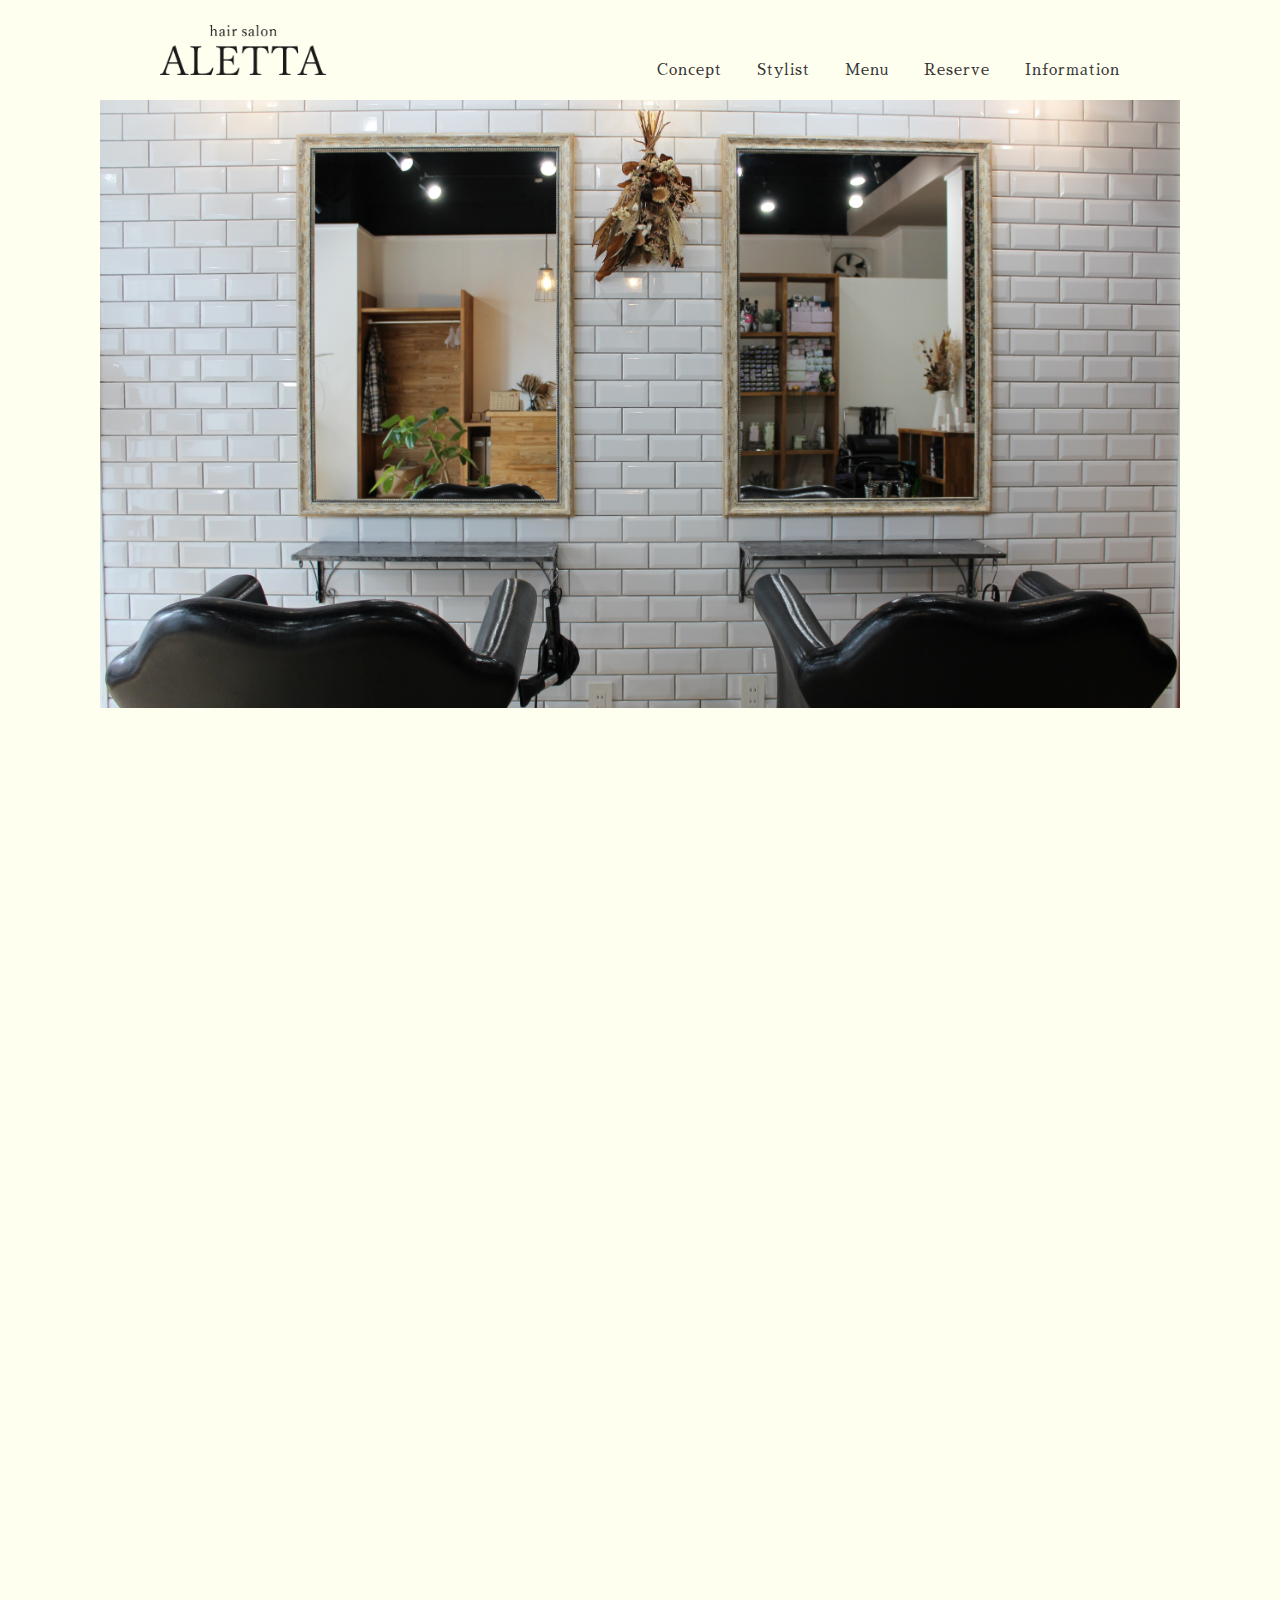
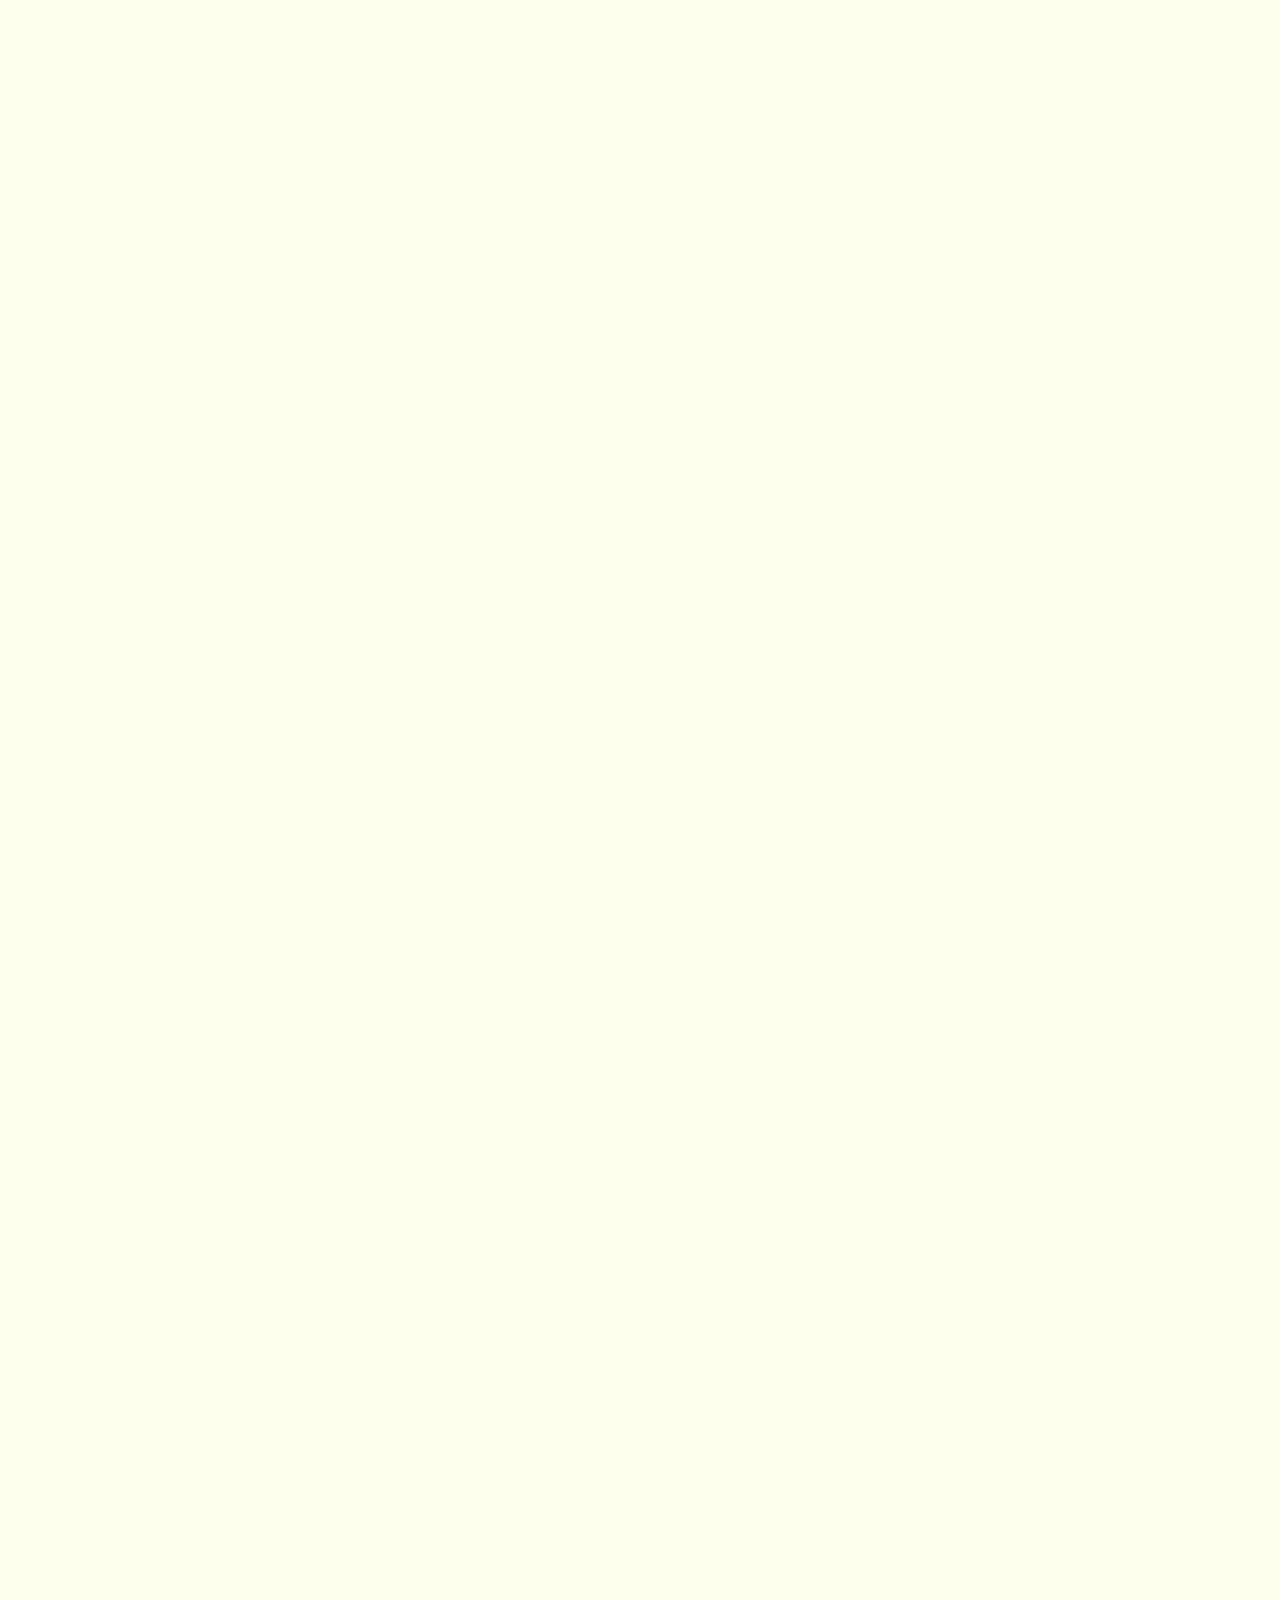
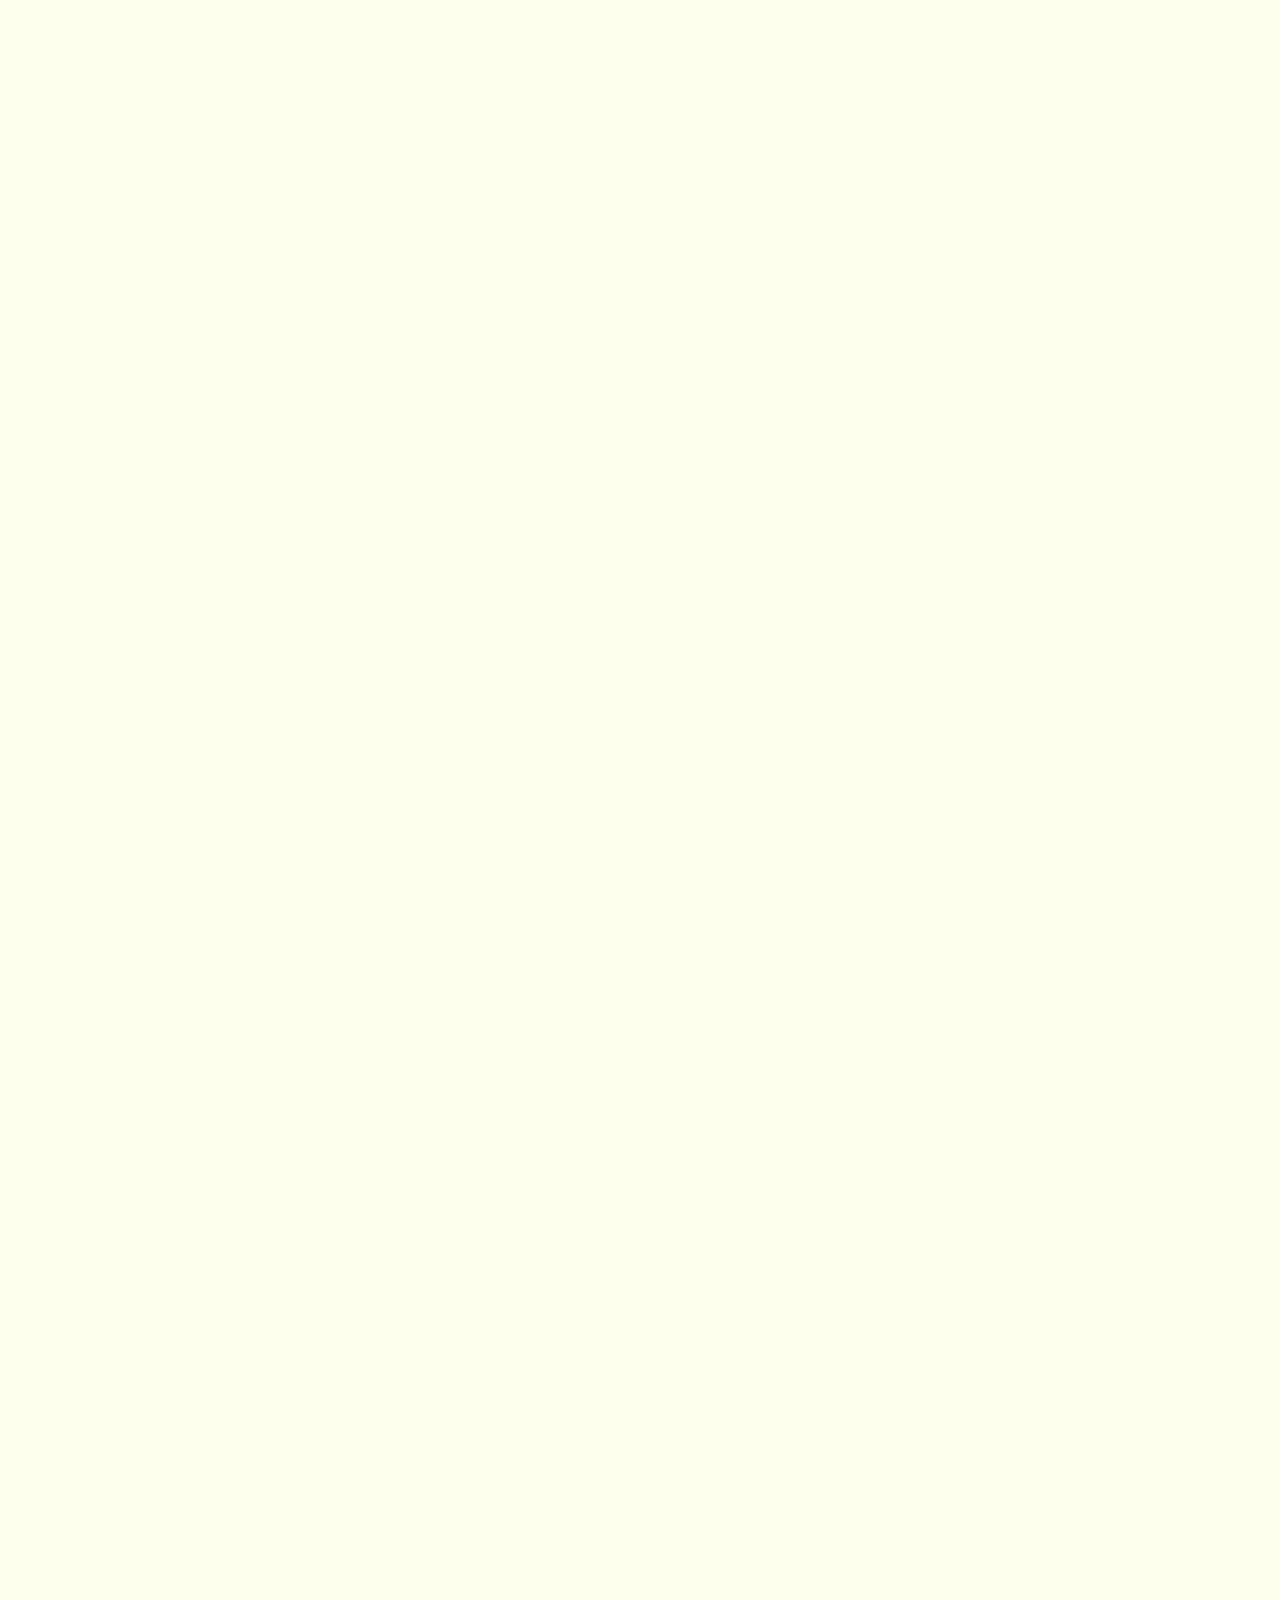
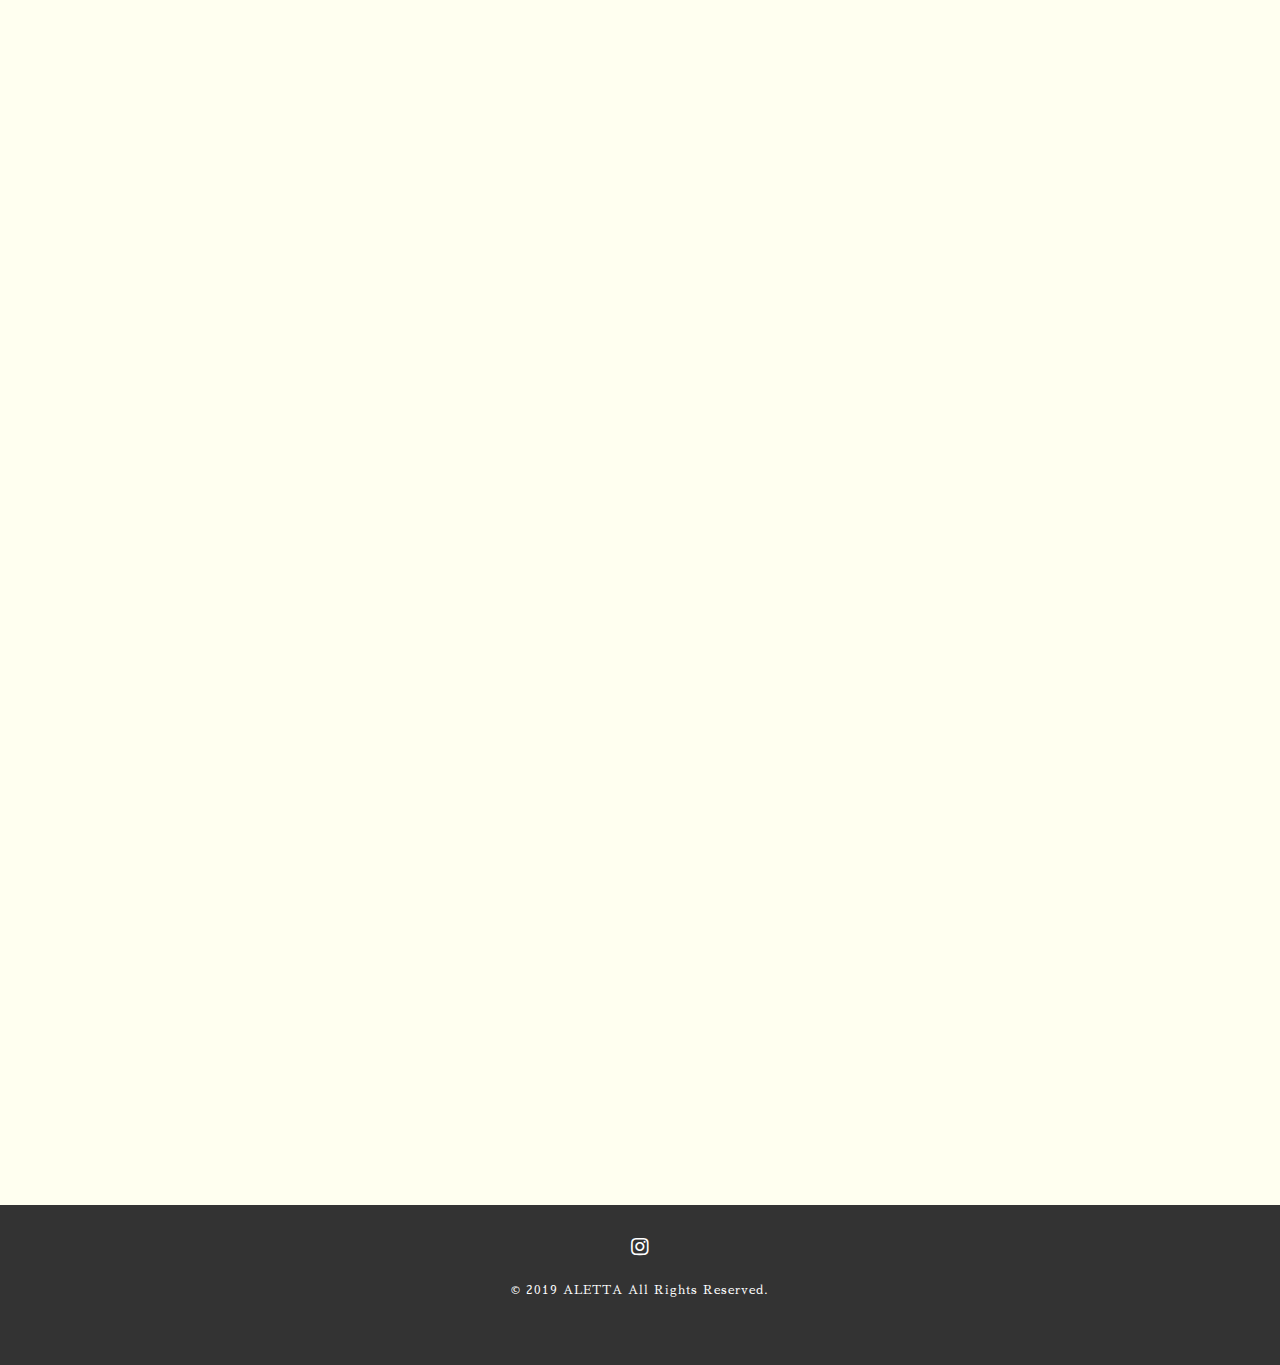
==== commit 2c4d7bab: "Update index.html" ====
--- a/index.html
+++ b/index.html
@@ -45,7 +45,7 @@
     </div>
       <i class="fas fa-chevron-circle-up scroll-icon"></i>
     <main>
-      <article id="concept" class="title">
+      <article id="concept" class="title js-effect">
         <div class="container flex-box site-width">
           <div class="item-left js-effect">
             <h2>Concept</h2>
@@ -56,11 +56,12 @@
             </p>
           </div>
           <div class="item-right flame js-effect">
-            <img src="images/aletta_concept.jpg">
-          </div>
-        </div>
-      </article>
-      <article id="stylist" class="title bg-color">
+            <img src="images/aletta_concept.jpg" class="pc">
+            <img src="images/aletta_concept_sp.jpg" class="sp">
+          </div>
+        </div>
+      </article>
+      <article id="stylist" class="title bg-color js-effect">
         <div class="container flex-box site-width">
           <div class="item-right js-effect">
             <h2>Stylist</h2>
@@ -72,11 +73,12 @@
               </p>
           </div>
           <div class="item-left flame js-effect">
-            <img src="images/aletta_stylist.jpg">
-          </div>
-        </div>
-      </article>
-      <article id="stylist-2nd" class="site-width title">
+            <img src="images/aletta_stylist.jpg" class="pc">
+            <img src="images/aletta_stylist_sp.jpg" class="sp">
+          </div>
+        </div>
+      </article>
+      <article id="stylist-2nd" class="site-width title js-effect">
         <div class="container flex-box site-width">
           <div class="item-left js-effect">
             <h3>「髪質」という個性を大切に</h3>
@@ -86,7 +88,8 @@
             </p>
           </div>
           <div class="item-right flame js-effect">
-            <img src="images/aletta_stylist_02.jpg">
+            <img src="images/aletta_stylist_02.jpg" class="pc">
+            <img src="images/aletta_stylist_02_sp.jpg" class="sp">
           </div>
         </div>
       </article>
@@ -223,7 +226,7 @@
           </div>
         </div>
       </article>
-      <article id="information" class="title">
+      <article id="information" class="title js-effect">
         <div class="container flex-box site-width">
           <div class="info-area item-half js-effect">
             <h2>Information</h2>
--- a/stylesheet.css
+++ b/stylesheet.css
@@ -1,5 +1,5 @@
 html {
-  font-size: 62.5%; /* -> 10px; */
+  font-size: 62.5%;
 }
 
 body {
@@ -98,8 +98,8 @@
 
 #modal {
   width: 100%;
-  height: 100%;
-  background: rgba(255, 255, 255, 1);
+  height: 100vh;
+  background-image: url(images/background.png);
   text-align: center;
   position: fixed;
   top: 0;
@@ -122,7 +122,10 @@
 }
 
 .link-item {
-  margin-top: 10rem;
+  position: absolute;
+  top: 40%;
+  left: 50%;
+  transform: translate(-50%, -50%);
 }
 
 .site-image {
@@ -159,6 +162,10 @@
 
 .flex-box {
   display: flex;
+}
+
+.js-effect {
+  transition: 1s ease-in;
 }
 
 #concept .item-left, #stylist-2nd .item-left {
@@ -273,43 +280,8 @@
 .next-btn {
   float: right;
 }
-
-.flame {
-  display: inline-block;
-  position: relative;
-  overflow: hidden;
-}
-
-.flame::before, .flame::after {
-  content: "";
-  position: absolute;
-  z-index: 1;
-  width: 38%;
-  height: 38%;
-  background: #FFFFF0;
-  transform: rotate(-45deg);
-}
-
 .bg-color {
   background: #F5F5DC;
-}
-
-.bg-color .flame::before,  .bg-color .flame::after {
-  background: #F5F5DC;
-}
-
-.flame::before {
-  top: -19%;
-  bottom: auto;
-  right: auto;
-  left: -19%;
-}
-
-.flame::after {
-  top: auto;
-  bottom: -19%;
-  right: -19%;
-  left: auto;
 }
 
 #menu {
@@ -409,8 +381,7 @@
 }
 
 footer {
-  height: 15rem;
-  line-height: 15rem;
+  height: 16rem;
   text-align: center;
   color: #fff;
   background: #333;
@@ -420,3 +391,11 @@
 footer a {
   color: #fff;
 }
+
+.sns {
+  padding: 30px 0 10px 0;
+}
+
+.insta {
+  font-size: 2rem;
+}
--- a/responsive.css
+++ b/responsive.css
@@ -1,4 +1,4 @@
-/* 960px未満  */
+/* 画面サイズ960px未満  */
 @media screen and (max-width: 959px) {
   h2, h3 {
     text-align: center;
@@ -70,11 +70,7 @@
   }
 
   #concept, #stylist-2nd, #stylist, #gallery, #menu, #reserve {
-    padding: 10rem 0 10rem 0;
-  }
-
-  #concept {
-    padding-top: 10rem;
+    padding: 10rem 0;
   }
 
   #information {
@@ -84,6 +80,11 @@
   #concept .item-left, #stylist-2nd .item-left, #stylist .item-right {
     margin-bottom: 7.5rem;
     padding: 0 20%;
+  }
+
+  .item-left, .item-right {
+    padding: 0 20%;
+    box-sizing: border-box;
   }
 
   .stylist-name {
@@ -129,31 +130,23 @@
   }
 }
 
-/* 560px未満  */
+/* 画面サイズ560px未満  */
 @media screen and (max-width: 559px) {
-  body {
-    font-size: 1.4rem;
-  }
-
   #navigation {
     padding-left: 5%;
-  }
-
-  #concept, #stylist, #gallery, #menu, #reserve {
-    /* padding: 12rem 0 3rem; */
-
   }
 
   .gallery-1st div {
     margin-bottom: 0.6rem;
   }
 
-  #information {
-    /* padding: 9rem 0 7.5rem 0; */
+  #concept .item-left, #stylist-2nd .item-left, #stylist .item-right, #menu .item-half, .text-contents {
+    padding: 0 10%;
   }
 
-  #concept .item-left, #stylist-2nd .item-left, #stylist .item-right, #menu .item-half, .text-contents {
-    padding: 0 10%;
+  .item-left, .item-right {
+    padding: 0 3%;
+    box-sizing: border-box;
   }
 
   #menu th {
@@ -188,10 +181,6 @@
 
 /* 画面が横向きの場合 */
 @media (orientation: landscape) {
-  .link-item {
-    margin-top: 7.5rem;
-  }
-
   #modal a {
     margin-bottom: 0.3rem;
     font-size: 1.8rem;
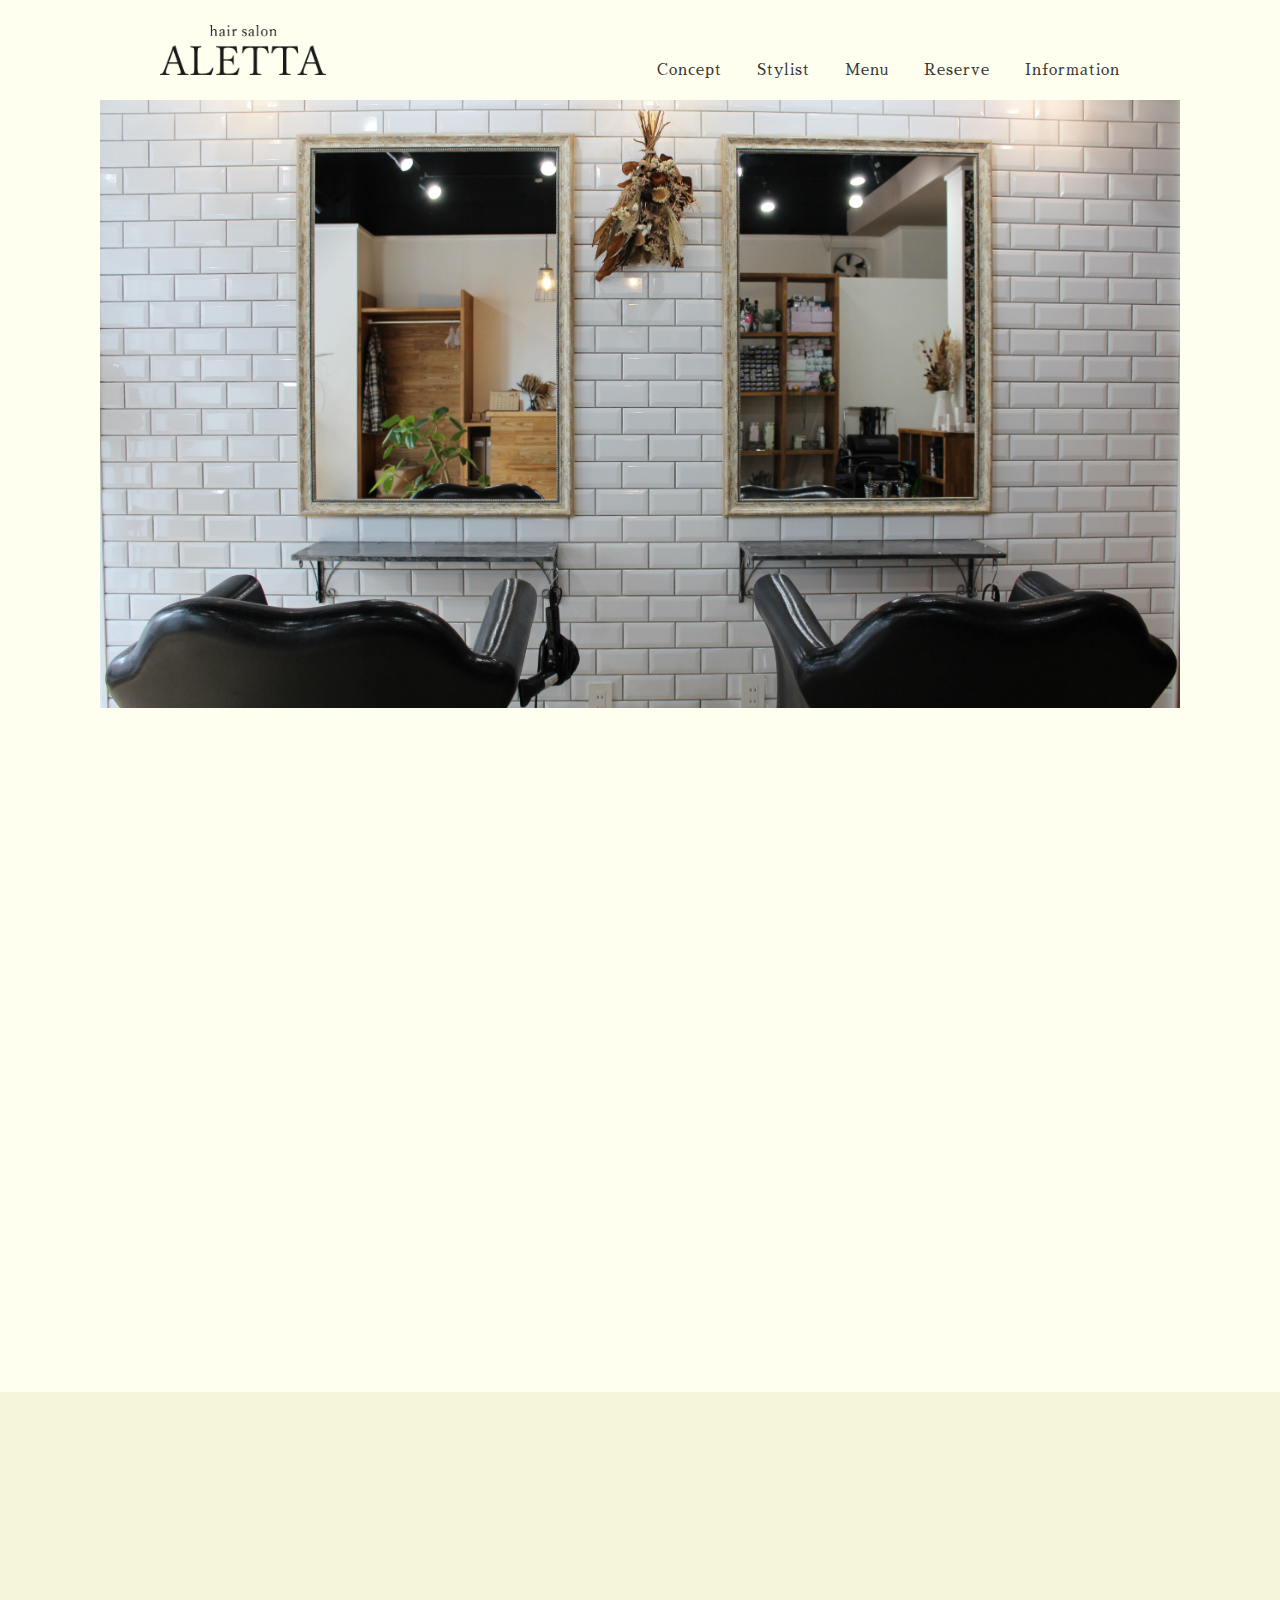
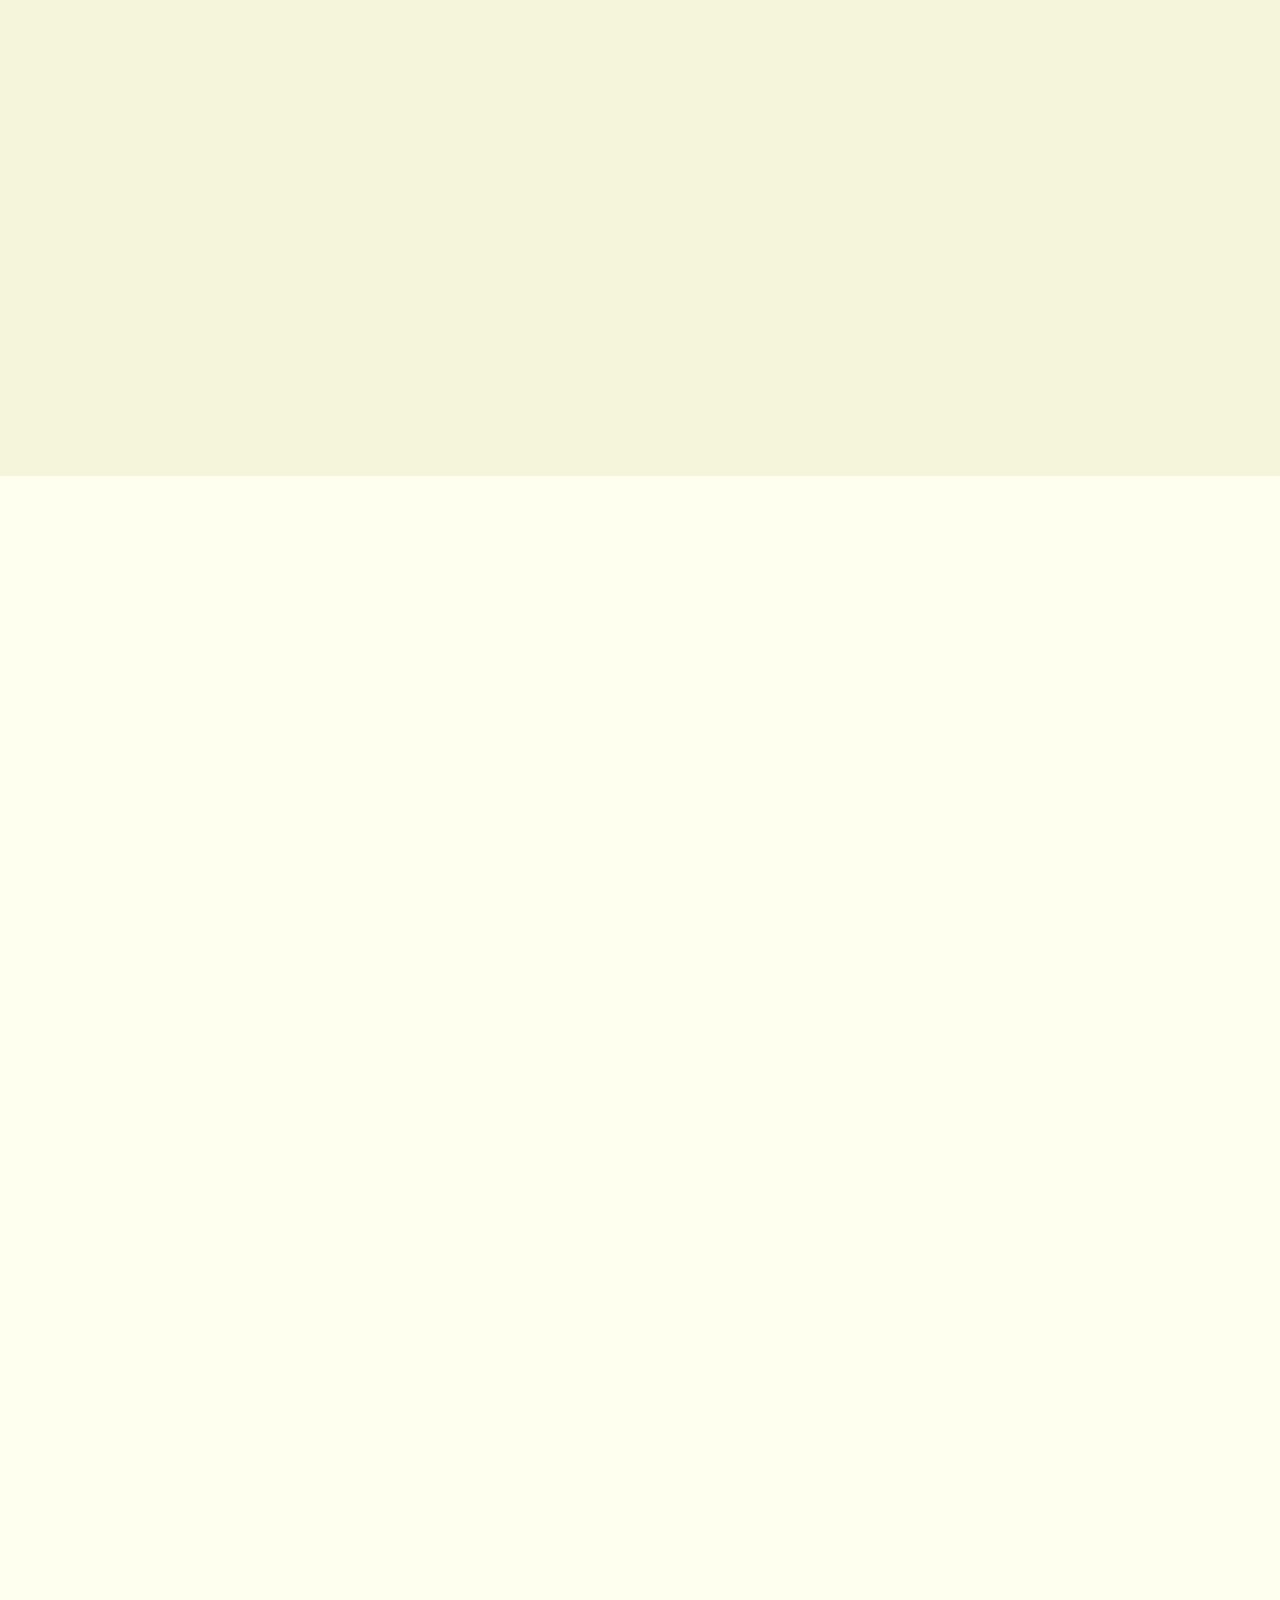
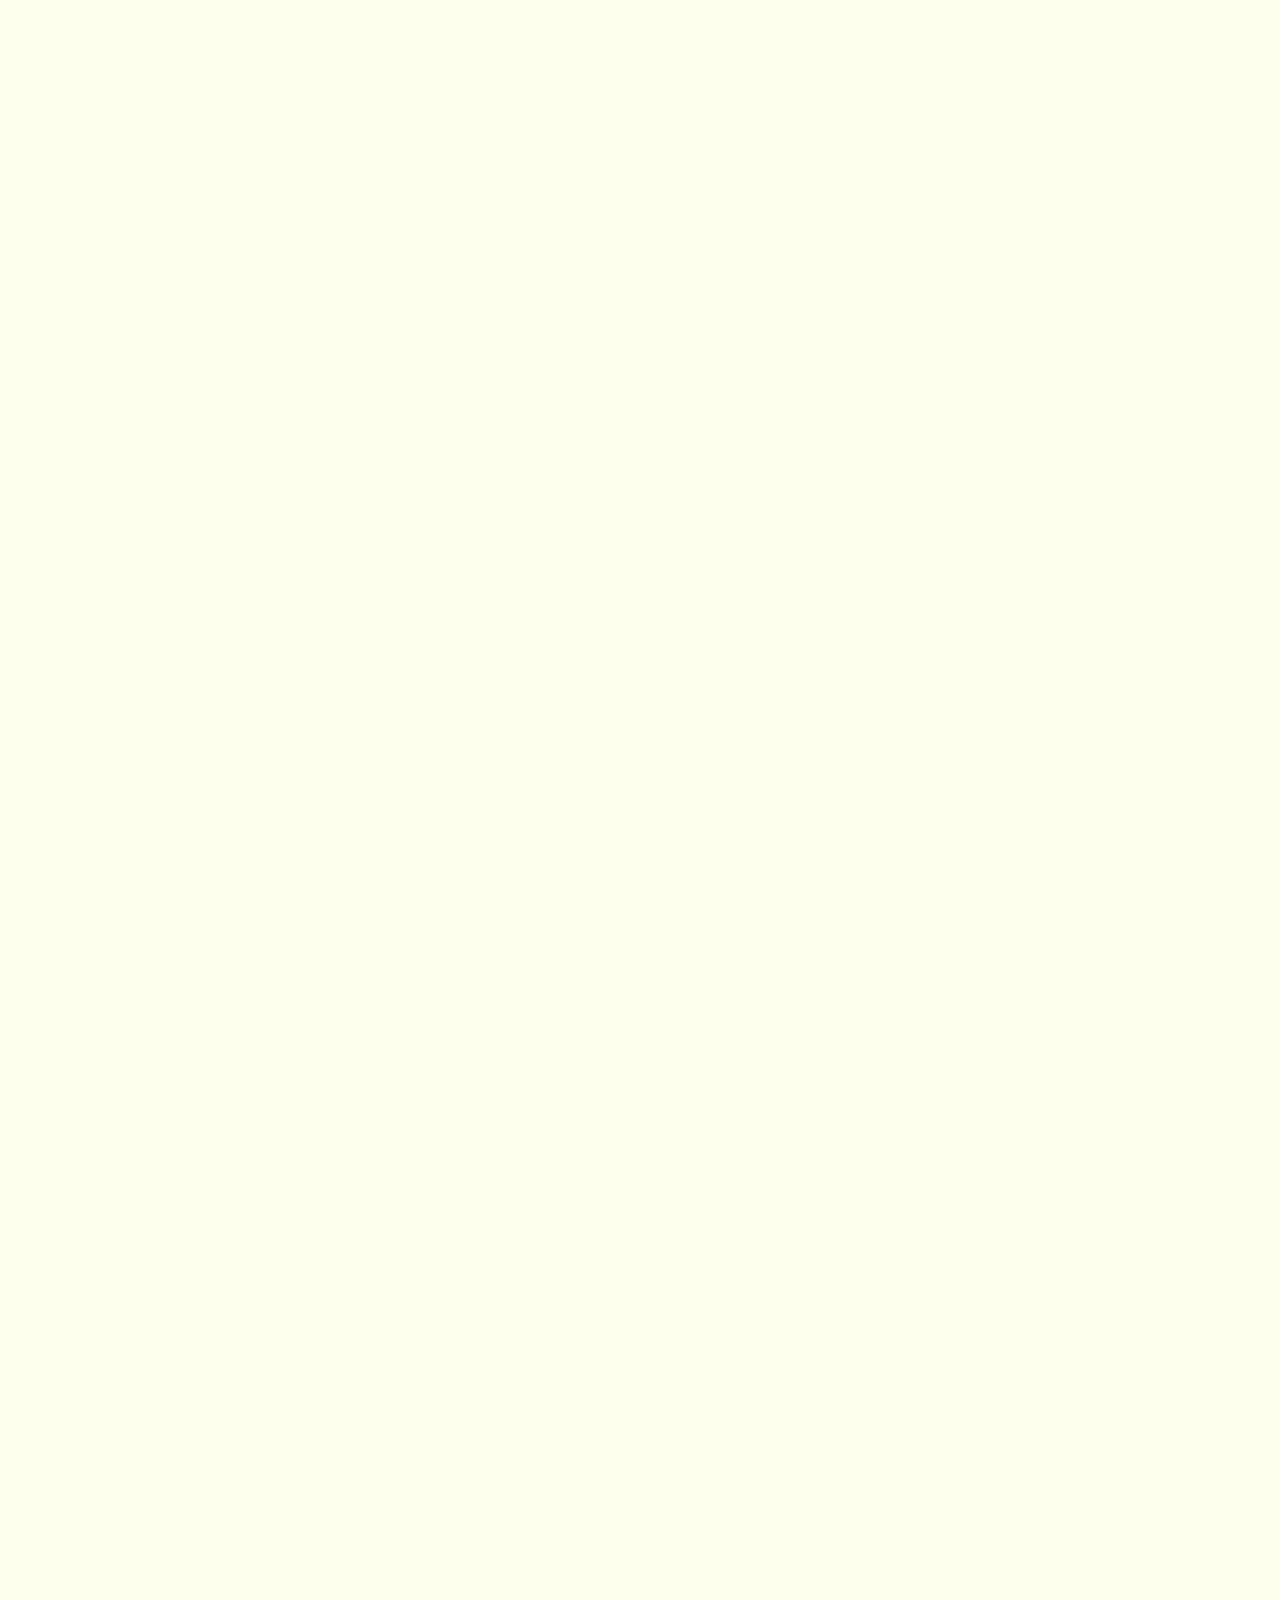
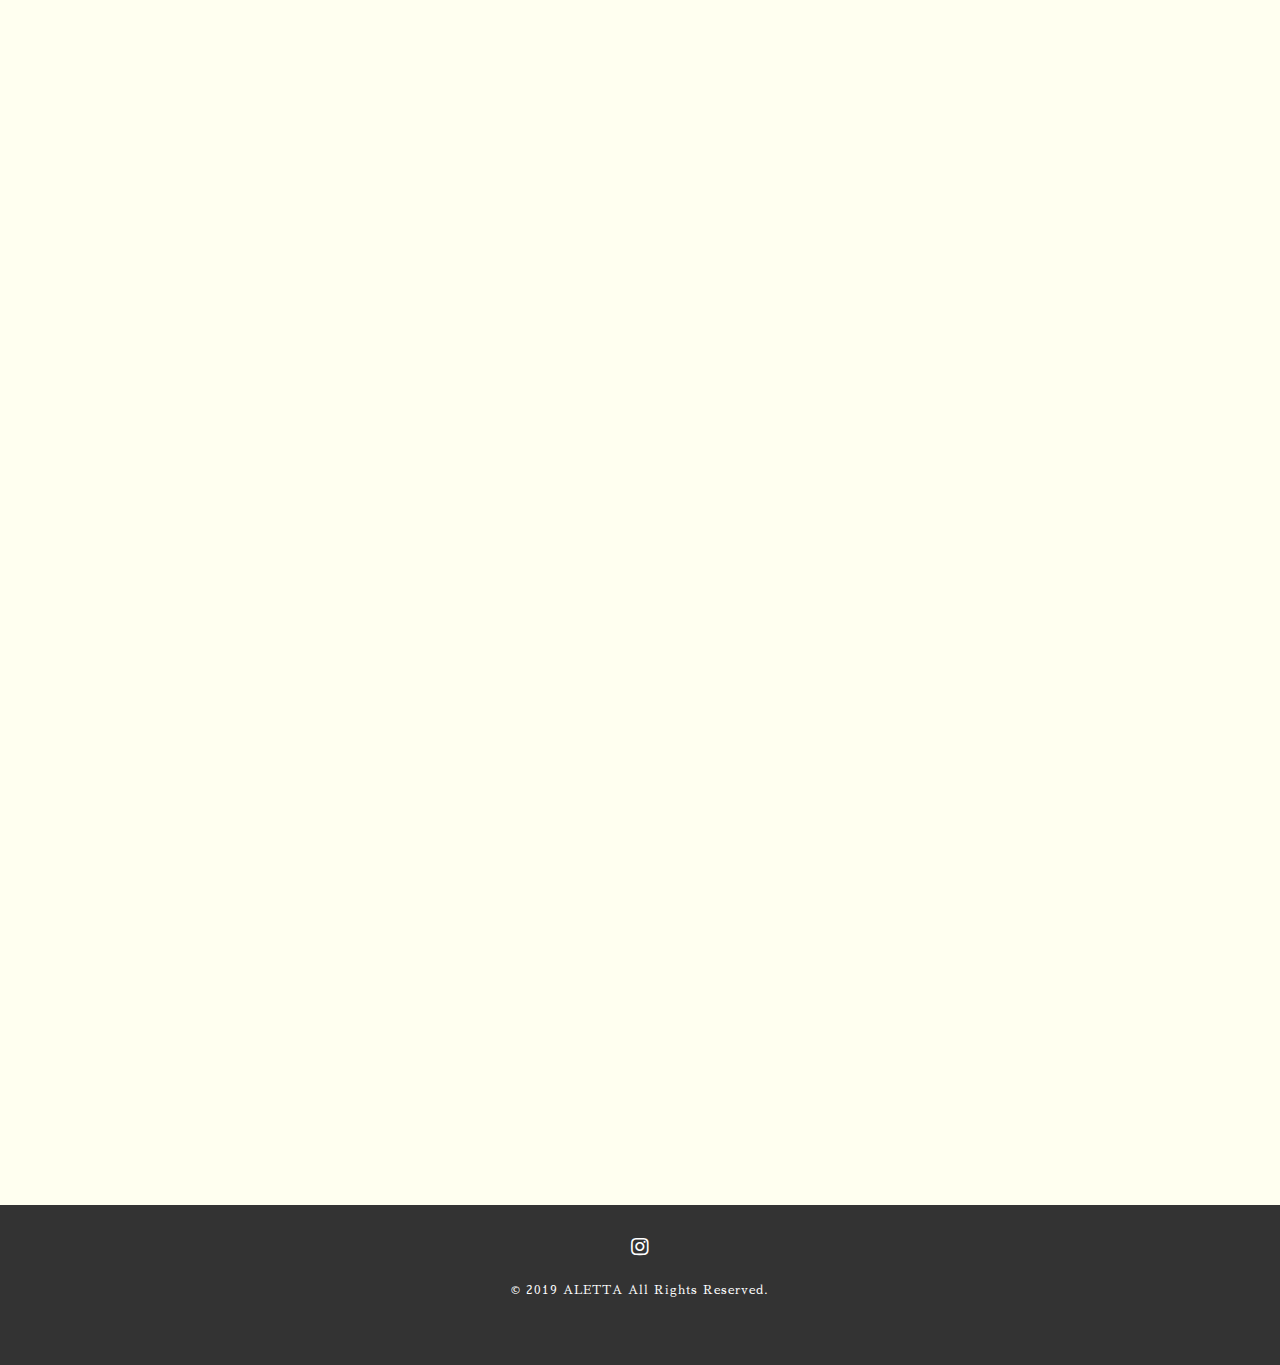
==== commit fade844f: "不要なclassを削除しました" ====
--- a/index.html
+++ b/index.html
@@ -4,6 +4,7 @@
     <meta charset="utf-8">
     <meta name="viewport" content="width=device-width, initial-scale=1.0">
     <meta name="format-detection" content="telephone=no">
+    <meta name="google-site-verification" content="FYGaEDm6wQLl5Th49M-zcsKq8Tew7v5SgJtine5TCgc" />
     <title>ALETTA｜京都・伏見のヘアサロン</title>
     <meta name="description" content="京都・伏見のヘアサロン「ALETTA」オフィシャルサイト。近鉄・伏見駅徒歩すぐ。お客様に心地よくお過ごしいただけるサービスを心がけております。">
     <meta name="keywords" content="美容室,美容院,ヘアサロン,伏見,京都,市内,ヘアスタイル,ヘアデザイン,カット,カラー,パーマ">
@@ -11,6 +12,14 @@
     <link href="https://use.fontawesome.com/releases/v5.10.1/css/all.css" rel="stylesheet">
     <link rel="stylesheet" href="stylesheet.css">
     <link rel="stylesheet" href="responsive.css">
+    <!-- Global site tag (gtag.js) - Google Analytics -->
+    <script async src="https://www.googletagmanager.com/gtag/js?id=UA-137191227-3"></script>
+    <script>
+    window.dataLayer = window.dataLayer || [];
+    function gtag(){dataLayer.push(arguments);}
+    gtag('js', new Date());
+    gtag('config', 'UA-137191227-3');
+    </script>
   </head>
   <body>
     <header id="navigation" class="site-width">
@@ -45,7 +54,7 @@
     </div>
       <i class="fas fa-chevron-circle-up scroll-icon"></i>
     <main>
-      <article id="concept" class="title js-effect">
+      <article id="concept" class="title">
         <div class="container flex-box site-width">
           <div class="item-left js-effect">
             <h2>Concept</h2>
@@ -55,13 +64,13 @@
               しっかりと丁寧なカウンセリングで、ご納得頂ける仕上がりにさせていただきます。
             </p>
           </div>
-          <div class="item-right flame js-effect">
+          <div class="item-right js-effect">
             <img src="images/aletta_concept.jpg" class="pc">
             <img src="images/aletta_concept_sp.jpg" class="sp">
           </div>
         </div>
       </article>
-      <article id="stylist" class="title bg-color js-effect">
+      <article id="stylist" class="title bg-color">
         <div class="container flex-box site-width">
           <div class="item-right js-effect">
             <h2>Stylist</h2>
@@ -72,13 +81,13 @@
                 サロン帰りのような理想のスタイルが長く続くよう心がけています。
               </p>
           </div>
-          <div class="item-left flame js-effect">
+          <div class="item-left js-effect">
             <img src="images/aletta_stylist.jpg" class="pc">
             <img src="images/aletta_stylist_sp.jpg" class="sp">
           </div>
         </div>
       </article>
-      <article id="stylist-2nd" class="site-width title js-effect">
+      <article id="stylist-2nd" class="site-width title">
         <div class="container flex-box site-width">
           <div class="item-left js-effect">
             <h3>「髪質」という個性を大切に</h3>
@@ -87,7 +96,7 @@
               お客様一人一人の髪質という「個性」を生かしたスタイルをご提供します。
             </p>
           </div>
-          <div class="item-right flame js-effect">
+          <div class="item-right js-effect">
             <img src="images/aletta_stylist_02.jpg" class="pc">
             <img src="images/aletta_stylist_02_sp.jpg" class="sp">
           </div>
@@ -99,7 +108,7 @@
         <div class="container flex-box">
           <div class="item-half">
             <h3>Cut</h3>
-            <table class="cut">
+            <table>
               <tr>
                 <th>キッズ</th><td>1,500円</td>
               </tr>
@@ -114,7 +123,7 @@
               </tr>
             </table>
             <h3>Color</h3>
-            <table class="color">
+            <table>
               <tr>
                 <th>根元</th><td>4,200円</td>
               </tr>
@@ -131,7 +140,7 @@
           </div>
           <div class="item-half">
             <h3>Perm</h3>
-            <table class="perm">
+            <table>
               <tr>
                 <th>コスメパーマ</th><td>5,200円</td>
               <tr>
@@ -226,7 +235,7 @@
           </div>
         </div>
       </article>
-      <article id="information" class="title js-effect">
+      <article id="information" class="title">
         <div class="container flex-box site-width">
           <div class="info-area item-half js-effect">
             <h2>Information</h2>
@@ -261,7 +270,7 @@
     </main>
     <footer>
       <div class="sns">
-        <a href="#"><i class="fab fa-instagram insta"></i></a>
+        <a href="https://instagram.com/aletta410?igshid=1adzzwiwtjtjy"><i class="fab fa-instagram insta"></i></a>
       </div>
       <div>
         © 2019 <a href="index.html">ALETTA</a> All Rights Reserved.
--- a/stylesheet.css
+++ b/stylesheet.css
@@ -140,7 +140,7 @@
 }
 
 .show {
-  opacity: 1;
+opacity: 1;
 }
 
 .scroll-icon {
@@ -164,10 +164,6 @@
   display: flex;
 }
 
-.js-effect {
-  transition: 1s ease-in;
-}
-
 #concept .item-left, #stylist-2nd .item-left {
   width: 40%;
   padding: 0 7% 0 3%;
@@ -280,6 +276,7 @@
 .next-btn {
   float: right;
 }
+
 .bg-color {
   background: #F5F5DC;
 }
--- a/responsive.css
+++ b/responsive.css
@@ -79,13 +79,13 @@
 
   #concept .item-left, #stylist-2nd .item-left, #stylist .item-right {
     margin-bottom: 7.5rem;
-    padding: 0 20%;
+    padding: 0 12%;
   }
 
   .item-left, .item-right {
-    padding: 0 20%;
-    box-sizing: border-box;
-  }
+      padding: 0 3%;
+      box-sizing: border-box;
+    }
 
   .stylist-name {
     text-align: center;
@@ -145,8 +145,8 @@
   }
 
   .item-left, .item-right {
-    padding: 0 3%;
-    box-sizing: border-box;
+    /* padding: 0 3%; */
+    /* box-sizing: border-box; */
   }
 
   #menu th {
